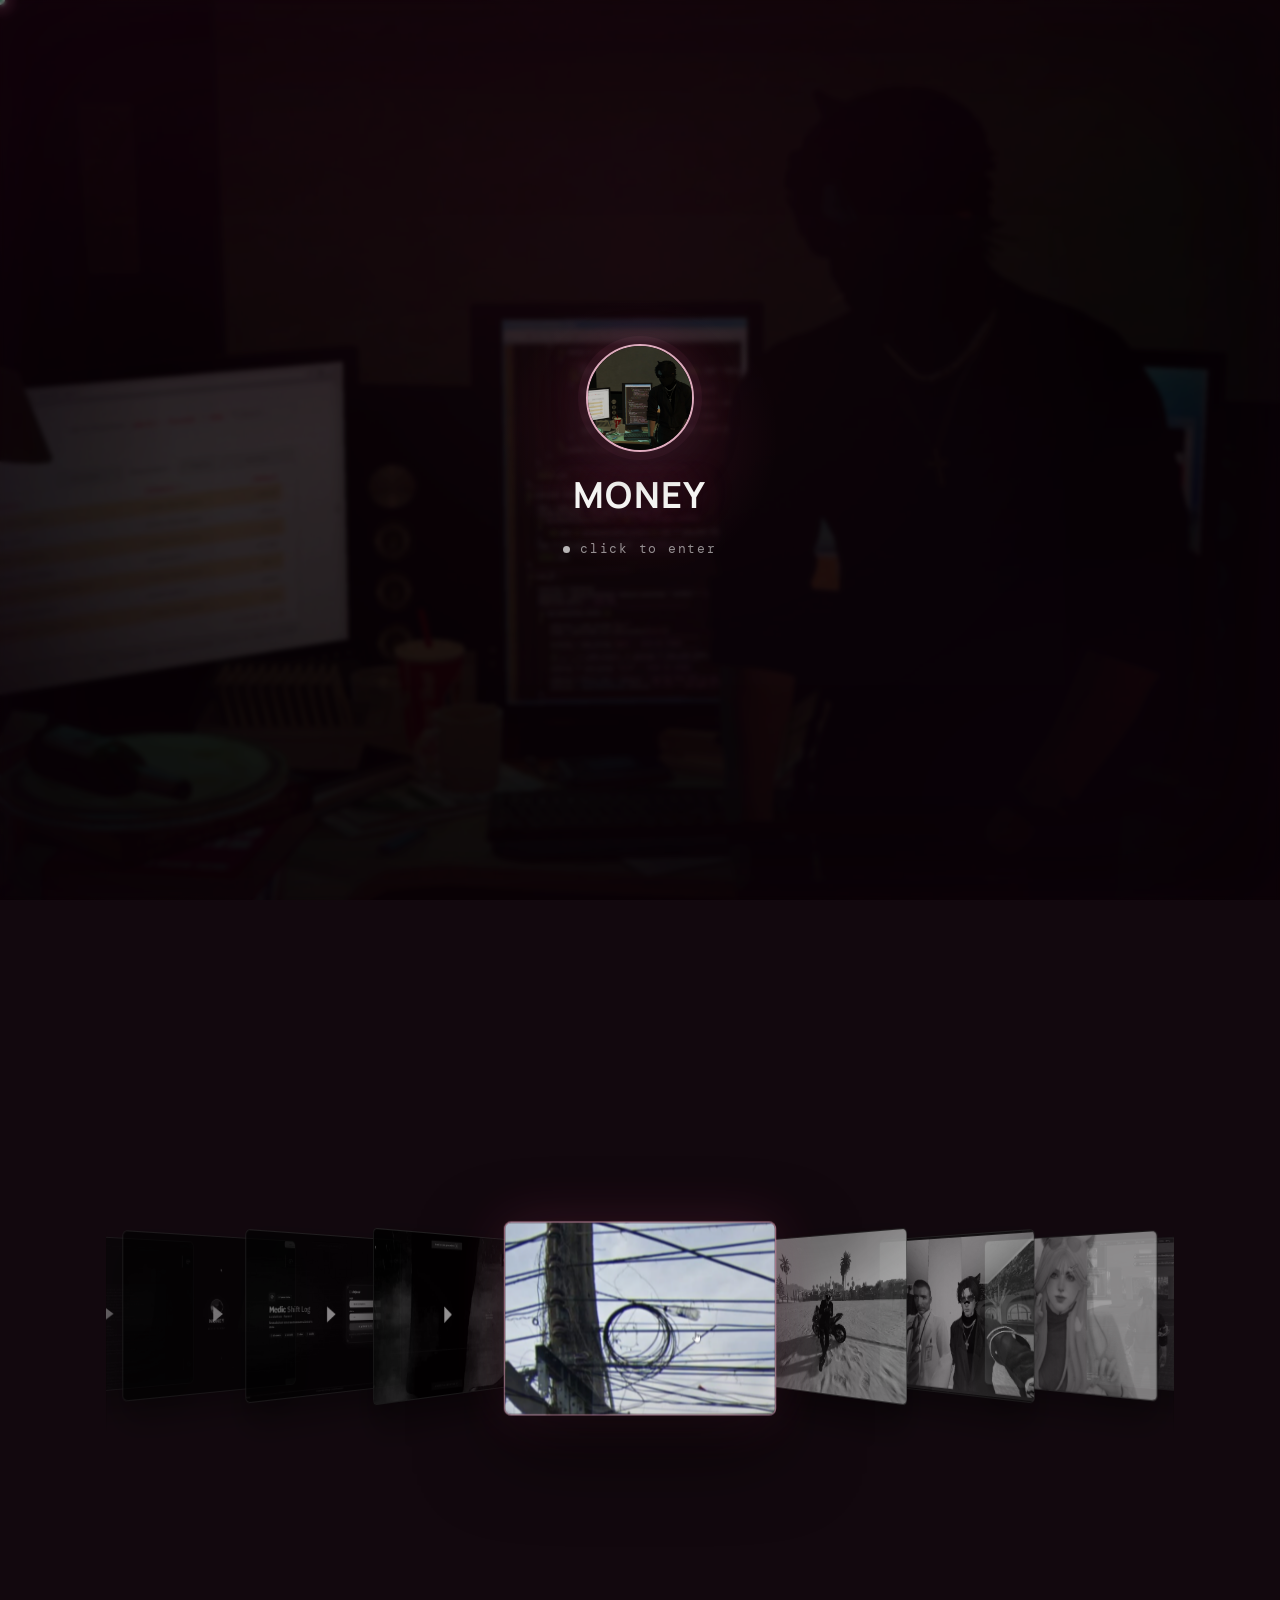
==== index-rgb-neural-terminal.html @ 4705d617 "22222222" ====
<!doctype html>
<html lang="th">
<head>
  <meta charset="UTF-8" />
  <meta name="viewport" content="width=device-width, initial-scale=1.0" />
  <title>talos · Profile</title>
  <link rel="preconnect" href="https://fonts.googleapis.com" />
  <link rel="preconnect" href="https://fonts.gstatic.com" crossorigin />
  <link href="https://fonts.googleapis.com/css2?family=DM+Mono:wght@400;500&family=Manrope:wght@400;500;600;700;800&display=swap" rel="stylesheet" />
  <link rel="stylesheet" href="style.css" />
  <link rel="stylesheet" href="theme-222.css" />
  <link rel="stylesheet" href="theme-noir.css" />
  <link rel="stylesheet" href="theme-capitano.css" />
  <link rel="stylesheet" href="theme-secret.css" />
  <script src="https://cdnjs.cloudflare.com/ajax/libs/gsap/3.12.5/gsap.min.js" defer></script>
</head>
<body class="locked">
  <!-- Enter gate -->
  <div class="enter-gate" id="enterGate" role="button" tabindex="0" aria-label="คลิกเพื่อเข้าสู่โปรไฟล์">
    <div class="enter-inner">
      <div class="enter-avatar">
        <img src="photo.png" alt="" />
      </div>
      <h2 class="enter-name">MONEY</h2>
      <p class="enter-hint">
        <span class="enter-pulse"></span>
        click to enter
      </p>
    </div>
  </div>

  <!-- Scroll progress bar -->
  <div class="scroll-progress" id="scrollProgress" aria-hidden="true"></div>

  <!-- Soft custom cursor + trail -->
  <div class="cursor" id="cursor" aria-hidden="true"></div>
  <div class="cursor-glow" id="cursorGlow" aria-hidden="true"></div>
  <div class="cursor-trail" id="cursorTrail" aria-hidden="true"></div>

  <!-- Video Background -->
  <div class="video-bg" aria-hidden="true">
    <video id="bgVideo" autoplay muted loop playsinline poster="photo.png">
      <source src="" type="video/mp4" />
    </video>
  </div>
  <div class="video-overlay" aria-hidden="true"></div>
  <div class="noise" aria-hidden="true"></div>

  <!-- Floating particles -->
  <div class="particles" id="particles" aria-hidden="true"></div>

  <!-- Toast -->
  <div class="toast" id="toast" role="status" aria-live="polite"></div>

  <!-- Lightbox -->
  <div class="lightbox" id="lightbox" role="dialog" aria-modal="true" aria-label="ดูผลงานขนาดใหญ่" hidden>
    <button class="lightbox-close" id="lightboxClose" aria-label="ปิด">&times;</button>
    <button type="button" class="lightbox-nav lb-prev" id="lightboxPrev" aria-label="ก่อนหน้า">
      <svg viewBox="0 0 24 24"><path d="M15 18l-6-6 6-6"/></svg>
    </button>
    <button type="button" class="lightbox-nav lb-next" id="lightboxNext" aria-label="ถัดไป">
      <svg viewBox="0 0 24 24"><path d="M9 18l6-6-6-6"/></svg>
    </button>
    <div class="lightbox-frame">
      <img id="lightboxImg" src="" alt="" />
      <video id="lightboxVideo" playsinline controls hidden></video>
    </div>
    <p class="lightbox-caption" id="lightboxCaption"></p>
    <p class="lightbox-count" id="lightboxCount"></p>
  </div>

  <!-- ========== HERO / PROFILE ========== -->
  <section class="hero">
    <article class="profile" aria-label="Profile card">
      <div class="bio-sparkles" aria-hidden="true">
        <i></i><i></i><i></i><i></i><i></i><i></i><i></i><i></i>
        <i></i><i></i><i></i><i></i><i></i><i></i><i></i><i></i>
      </div>
      <div class="banner">
        <video id="bannerVideo" autoplay muted loop playsinline>
          <source src="" type="video/mp4" />
        </video>
        <div class="views-badge">
          <svg viewBox="0 0 24 24" fill="none" stroke="currentColor" stroke-width="2">
            <path d="M1 12s4-8 11-8 11 8 11 8-4 8-11 8-11-8-11-8z"/>
            <circle cx="12" cy="12" r="3"/>
          </svg>
          soft
        </div>
      </div>

      <div class="profile-body">
        <div class="avatar-row">
          <div class="avatar">
            <img src="photo.png" alt="prasitchok" />
          </div>
          <div class="name-block">
            <h1 class="name-scatter" id="nameScatter" aria-label="talos blackagency">talos blackagency</h1>
            <p class="status-pill" id="statusPill">
              <span class="status-dot"></span>
              <span id="statusText">online · quiet</span>
            </p>
            <p class="greeting" id="greeting" aria-live="polite"></p>
            <p class="tagline" id="tagline"><span class="typed"></span><span class="caret">|</span></p>
          </div>
        </div>

        <p class="bio">
          I don't know how much longer I can endure this,<br />
          but right now I'm so tired I can barely... hold it in.
        </p>

        <nav class="socials" aria-label="Social links">
          <a href="https://www.instagram.com/etml_1/?hl=en" target="_blank" rel="noopener noreferrer" aria-label="Instagram" data-toast="เปิด Instagram">
            <svg viewBox="0 0 24 24" aria-hidden="true">
              <rect x="3" y="3" width="18" height="18" rx="5"/>
              <circle cx="12" cy="12" r="4"/>
              <circle cx="17.5" cy="6.5" r="1.15"/>
            </svg>
          </a>
          <a href="https://www.facebook.com/prasitchok.chinarin" target="_blank" rel="noopener noreferrer" aria-label="Facebook" data-toast="เปิด Facebook">
            <svg viewBox="0 0 24 24" aria-hidden="true">
              <path d="M14 9h3V6h-3c-1.7 0-3 1.3-3 3v2H8v3h3v7h3v-7h3l1-3h-4V9c0-.6.4-1 1-1z"/>
            </svg>
          </a>
          <a href="https://open.spotify.com/user/315b37264nlsnpndjd7tzvykpffi?si=e87f2262fc4d4c30" target="_blank" rel="noopener noreferrer" aria-label="Spotify" data-toast="เปิด Spotify">
            <svg viewBox="0 0 24 24" aria-hidden="true">
              <circle cx="12" cy="12" r="10"/>
              <path class="wave" d="M7 9.2c3.4-1 7.2-.7 10.1.6M7.8 12.2c2.8-.7 5.9-.5 8.3.5M8.7 15c2.1-.4 4.4-.2 6.3.5"/>
            </svg>
          </a>
          <a href="https://steamcommunity.com/profiles/76561198766387422/" target="_blank" rel="noopener noreferrer" aria-label="Steam" data-toast="เปิด Steam">
            <svg viewBox="0 0 24 24" aria-hidden="true">
              <path d="M11.979 0C5.678 0 .511 4.86.022 11.19l6.432 2.658c.545-.371 1.203-.59 1.912-.59.063 0 .125.004.188.006l2.861-4.142V8.91c0-2.495 2.028-4.524 4.524-4.524 2.494 0 4.524 2.031 4.524 4.527s-2.03 4.525-4.524 4.525h-.105l-4.076 2.911c0 .052.004.105.004.159 0 1.875-1.515 3.396-3.39 3.396-1.635 0-3.016-1.173-3.331-2.727L.436 15.27C1.962 20.607 6.53 24 11.979 24c6.627 0 11.999-5.373 11.999-12S18.606 0 11.979 0zM7.544 18.21l-1.473-.608c.268.789.979 1.357 1.849 1.357 1.061 0 1.923-.865 1.923-1.923 0-.849-.583-1.563-1.369-1.799l1.523.628c.831.343 1.246 1.295.902 2.126-.343.831-1.294 1.247-2.125.902-.03-.012-.06-.027-.09-.042.0.0.0.0.0.0zm9.491-7.453c-1.666 0-3.018-1.352-3.018-3.019 0-1.666 1.352-3.018 3.018-3.018 1.667 0 3.019 1.352 3.019 3.018 0 1.667-1.352 3.019-3.019 3.019zm0-5.009c-1.1 0-1.99.889-1.99 1.99 0 1.1.89 1.991 1.99 1.991s1.991-.891 1.991-1.991c0-1.101-.891-1.99-1.991-1.99z"/>
            </svg>
          </a>
          <button class="share-btn" id="shareBtn" aria-label="Copy link" title="คัดลอกลิงก์" data-toast="คัดลอกลิงก์แล้ว">
            <svg viewBox="0 0 24 24" fill="none" stroke="currentColor" stroke-width="2" stroke-linecap="round" stroke-linejoin="round">
              <circle cx="18" cy="5" r="3"/><circle cx="6" cy="12" r="3"/><circle cx="18" cy="19" r="3"/>
              <path d="M8.59 13.51l6.83 3.98M15.41 6.51l-6.82 3.98"/>
            </svg>
          </button>
        </nav>

        <!-- Music player -->
        <div class="player" role="region" aria-label="Music player">
          <div class="player-cover" id="playerCover">
            <img src="photo.png" alt="" />
          </div>
          <div class="player-info">
            <div class="player-meta">
              <div class="player-title" id="playerTitle">Insomnia</div>
              <div class="player-artist" id="playerArtist">slowed + reverb</div>
            </div>
            <div class="progress-wrap">
              <span class="time" id="currentTime">0:00</span>
              <div class="progress" id="progress" role="slider" aria-label="Seek" aria-valuemin="0" aria-valuemax="100" aria-valuenow="0" tabindex="0">
                <div class="progress-bar" id="progressBar"></div>
              </div>
              <span class="time end" id="duration">2:42</span>
            </div>
            <!-- Simple visualizer -->
            <div class="viz" id="viz" aria-hidden="true">
              <span></span><span></span><span></span><span></span><span></span><span></span><span></span><span></span>
            </div>
            <!-- Lyrics snippet -->
            <p class="lyrics-snippet" id="lyricsSnippet" aria-live="polite"></p>
          </div>
          <div class="player-controls">
            <div class="vol-wrap">
              <button class="ctrl-btn vol-btn" id="muteBtn" aria-label="Mute / Unmute" title="ปิดเสียง">
                <svg id="volIcon" viewBox="0 0 24 24"><path d="M11 5L6 9H2v6h4l5 4V5zm7.07 1.93a9 9 0 0 1 0 10.14M15.54 8.46a5 5 0 0 1 0 7.08"/></svg>
              </button>
              <input type="range" class="vol-slider" id="volSlider" min="0" max="1" step="0.02" value="0.7" aria-label="Volume" />
            </div>
            <button class="ctrl-btn play-btn" id="playBtn" aria-label="Play / Pause" title="เล่น / หยุด (Space)">
              <svg id="playIcon" viewBox="0 0 24 24"><path d="M8 5v14l11-7z"/></svg>
            </button>
          </div>
        </div>
      </div>
    </article>

    <div class="scroll-hint" aria-hidden="true">
      <span>scroll</span>
      <svg viewBox="0 0 24 24" fill="none" stroke="currentColor" stroke-width="2">
        <path d="M12 5v14M5 12l7 7 7-7"/>
      </svg>
    </div>
  </section>

  <!-- ========== WORKS · COVERFLOW ========== -->
  <section class="works" id="works" aria-label="ผลงาน">
    <header class="works-header reveal">
      <h2>ผลงาน · Works</h2>
      <p>coverflow · photos · clips</p>
    </header>

    <div class="orbit-filters reveal" role="tablist" aria-label="ประเภทผลงาน">
      <button type="button" class="orbit-filter is-active" data-filter="all" role="tab" aria-selected="true">ทั้งหมด</button>
      <button type="button" class="orbit-filter" data-filter="photo" role="tab" aria-selected="false">ภาพ</button>
      <button type="button" class="orbit-filter" data-filter="video" role="tab" aria-selected="false">วิดีโอ</button>
    </div>

    <div class="cf-stage reveal" id="cfStage">
      <div class="cf-viewport" id="cfViewport">
        <div class="cf-track" id="cfTrack"></div>
      </div>

      <div class="cf-meta">
        <span class="orbit-tag" id="cfTag">photo</span>
        <h3 class="cf-title" id="cfTitle">Light City · night drive</h3>
        <p class="cf-sub" id="cfSub">FiveM still</p>
      </div>

      <div class="orbit-controls">
        <button type="button" class="orbit-nav" id="cfPrev" aria-label="ก่อนหน้า">
          <svg viewBox="0 0 24 24"><path d="M15 18l-6-6 6-6"/></svg>
        </button>
        <button type="button" class="orbit-nav" id="cfNext" aria-label="ถัดไป">
          <svg viewBox="0 0 24 24"><path d="M9 18l6-6-6-6"/></svg>
        </button>
      </div>
    </div>

    <p class="orbit-hint">drag · click cover · autoflow</p>
  </section>

  <!-- Footer -->
  <footer class="site-footer">
    <p>© 2026 talos blackagency · soft nights only</p>
  </footer>

  <audio id="audio" preload="metadata" loop>
    <source src="Insomnia slowed reverb.mp3" type="audio/mpeg" />
  </audio>

  <script>
    /* ========== Random video pair (bg + banner) + theme/song ========== */
    (function () {
      const clips = [
        'ssstik.io_@soul.blr_1779080280199.mp4',
        '222.mp4',
        'capitano.mp4'
      ];
      const pick = clips[Math.floor(Math.random() * clips.length)];
      window.__bgClip = pick;
      const profileImage = pick === 'ssstik.io_@soul.blr_1779080280199.mp4'
        ? 'photo.png'
        : 'photo.png';
      document.querySelectorAll('.enter-avatar img, .avatar img, .player-cover img').forEach((img) => {
        img.src = profileImage;
      });

      const bg = document.getElementById('bgVideo');
      const banner = document.getElementById('bannerVideo');
      if (bg) {
        const src = bg.querySelector('source');
        if (src) src.src = pick;
        bg.load();
      }
      if (banner) {
        const src = banner.querySelector('source');
        if (src) src.src = pick;
        banner.load();
      }

      // ssstik.io (rain/kingslayer edit) → ธีม noir แดง-เหล็กเย็น
      window.__audioStartAt = 0;
      if (pick === 'ssstik.io_@soul.blr_1779080280199.mp4') {
        document.body.classList.add('theme-noir');
      }

      if (pick === 'capitano.mp4') {
        document.body.classList.add('theme-capitano');
        const audio = document.getElementById('audio');
        const srcEl = audio && audio.querySelector('source');
        if (srcEl) {
          srcEl.src = 'Halsey-Gasoline(instrumental).mp3';
          audio.load();
        }
        const title = document.getElementById('playerTitle');
        const artist = document.getElementById('playerArtist');
        if (title) title.textContent = 'Gasoline';
        if (artist) artist.textContent = 'Halsey · instrumental';
      }

      // 222.mp4 → ธีมอุ่น + เพลง Ariana remix (เริ่มที่ 0:33)
      if (pick === '222.mp4') {
        document.body.classList.add('theme-alt');
        window.__audioStartAt = 33;
        const audio = document.getElementById('audio');
        const srcEl = audio && audio.querySelector('source');
        if (srcEl) {
          srcEl.src = 'bye-into-you-remix.mp3';
          audio.load();
        }
        const title = document.getElementById('playerTitle');
        const artist = document.getElementById('playerArtist');
        const durationEl = document.getElementById('duration');
        if (title) title.textContent = 'bye × Into You';
        if (artist) artist.textContent = 'Ariana Grande · Altare Remix';
        if (durationEl) durationEl.textContent = '9:50';

        if (audio) {
          const seekStart = () => {
            if (audio.currentTime < window.__audioStartAt) {
              audio.currentTime = window.__audioStartAt;
            }
          };
          audio.addEventListener('loadedmetadata', seekStart);
          audio.addEventListener('canplay', seekStart);
        }
      }
    })();

    /* ========== Hidden background shortcuts ========== */
    (function () {
      const clips = {
        Numpad1: 'ssstik.io_@soul.blr_1779080280199.mp4',
        Numpad2: '222.mp4',
        Numpad3: 'capitano.mp4'
      };
      const themeClasses = ['theme-noir', 'theme-alt', 'theme-capitano', 'theme-secret'];

      function switchBackground(clip) {
        const bg = document.getElementById('bgVideo');
        const banner = document.getElementById('bannerVideo');
        const audio = document.getElementById('audio');
        const wasPlaying = audio && !audio.paused;
        const isAlt = clip === '222.mp4';
        const isCapitano = clip === 'capitano.mp4';

        window.__bgClip = clip;
        window.__audioStartAt = isAlt ? 33 : 0;
        document.body.classList.remove(...themeClasses);
        if (clip === 'ssstik.io_@soul.blr_1779080280199.mp4') document.body.classList.add('theme-noir');
        if (isAlt) document.body.classList.add('theme-alt');
        if (isCapitano) document.body.classList.add('theme-capitano');

        [bg, banner].forEach((video) => {
          const source = video && video.querySelector('source');
          if (source) source.src = clip;
          if (video) { video.load(); video.play().catch(() => {}); }
        });

        const profileImage = clip === 'ssstik.io_@soul.blr_1779080280199.mp4'
          ? 'photo.png'
          : 'photo.png';
        document.querySelectorAll('.enter-avatar img, .avatar img, .player-cover img').forEach((img) => {
          img.src = profileImage;
        });

        if (audio) {
          const source = audio.querySelector('source');
          if (source) source.src = isAlt
            ? 'bye-into-you-remix.mp3'
            : (isCapitano ? 'Halsey-Gasoline(instrumental).mp3' : 'Insomnia slowed reverb.mp3');
          audio.load();
          if (wasPlaying) {
            audio.addEventListener('canplay', () => {
              if (window.__audioStartAt) audio.currentTime = window.__audioStartAt;
              audio.play().catch(() => {});
            }, { once: true });
          }
        }

        const title = document.getElementById('playerTitle');
        const artist = document.getElementById('playerArtist');
        const duration = document.getElementById('duration');
        if (isAlt) {
          if (title) title.textContent = 'bye × Into You';
          if (artist) artist.textContent = 'Ariana Grande · Altare Remix';
          if (duration) duration.textContent = '9:50';
        } else if (isCapitano) {
          if (title) title.textContent = 'Gasoline';
          if (artist) artist.textContent = 'Halsey · instrumental';
          if (duration) duration.textContent = '0:00';
        } else {
          if (title) title.textContent = 'Insomnia';
          if (artist) artist.textContent = 'slowed + reverb';
          if (duration) duration.textContent = '0:00';
        }
      }

      window.addEventListener('keydown', (event) => {
        if (event.code === 'Numpad4' && !event.target.matches('input, textarea, [contenteditable="true"]')) {
          event.preventDefault();
          document.body.classList.toggle('theme-secret');
          if (typeof showToast === 'function') {
            showToast(document.body.classList.contains('theme-secret') ? 'secret bio · on' : 'secret bio · off');
          }
          return;
        }
        const clip = clips[event.code];
        if (!clip || event.target.matches('input, textarea, [contenteditable="true"]')) return;
        event.preventDefault();
        switchBackground(clip);
      });
    })();

    /* ========== Enter gate ========== */
    const enterGate = document.getElementById('enterGate');
    const reduceMotion = window.matchMedia('(prefers-reduced-motion: reduce)').matches;
    const isTouch = matchMedia('(hover: none), (pointer: coarse)').matches;

    function enterSite() {
      if (!document.body.classList.contains('locked')) return;
      document.body.classList.remove('locked');
      document.body.classList.add('entered');
      enterGate.classList.add('fade-out');
      setTimeout(() => {
        enterGate.style.display = 'none';
      }, reduceMotion ? 0 : 700);

      // เริ่มเพลงทันทีเมื่อกด enter
      const bgAudio = document.getElementById('audio');
      if (bgAudio) {
        const startAt = window.__audioStartAt || 0;
        if (startAt > 0) bgAudio.currentTime = startAt;
        bgAudio.play().catch(() => {});
      }
    }

    if (enterGate) {
      enterGate.addEventListener('click', enterSite);
      enterGate.addEventListener('keydown', (e) => {
        if (e.code === 'Enter' || e.code === 'Space') {
          e.preventDefault();
          enterSite();
        }
      });
    }

    /* ========== Soft custom cursor + trail ========== */
    const cursor = document.getElementById('cursor');
    const cursorGlow = document.getElementById('cursorGlow');
    const cursorTrail = document.getElementById('cursorTrail');

    if (!isTouch && !reduceMotion) {
      document.body.classList.add('has-custom-cursor');
      let cx = 0, cy = 0, gx = 0, gy = 0;
      const trailDots = [];
      const TRAIL_COUNT = 10;

      for (let i = 0; i < TRAIL_COUNT; i++) {
        const d = document.createElement('span');
        d.className = 'trail-dot';
        d.style.opacity = String(0.35 * (1 - i / TRAIL_COUNT));
        d.style.width = d.style.height = (5 - i * 0.28) + 'px';
        cursorTrail.appendChild(d);
        trailDots.push({ el: d, x: 0, y: 0 });
      }

      window.addEventListener('mousemove', (e) => {
        cx = e.clientX;
        cy = e.clientY;
        cursor.style.transform = `translate3d(${cx}px, ${cy}px, 0)`;
      }, { passive: true });

      function glowLoop() {
        gx += (cx - gx) * 0.12;
        gy += (cy - gy) * 0.12;
        cursorGlow.style.transform = `translate3d(${gx}px, ${gy}px, 0)`;

        let px = cx, py = cy;
        for (let i = 0; i < trailDots.length; i++) {
          const d = trailDots[i];
          d.x += (px - d.x) * (0.28 - i * 0.018);
          d.y += (py - d.y) * (0.28 - i * 0.018);
          d.el.style.transform = `translate3d(${d.x}px, ${d.y}px, 0)`;
          px = d.x;
          py = d.y;
        }
        requestAnimationFrame(glowLoop);
      }
      glowLoop();

      document.querySelectorAll('a, button, .slide, .slider-btn, .progress, .ctrl-btn, .vol-slider, .share-btn, .cf-cover').forEach((el) => {
        el.addEventListener('mouseenter', () => document.body.classList.add('cursor-hover'));
        el.addEventListener('mouseleave', () => document.body.classList.remove('cursor-hover'));
      });
    }

    /* ========== Time-of-day greeting ========== */
    (function () {
      const el = document.getElementById('greeting');
      if (!el) return;
      function pad(n) { return String(n).padStart(2, '0'); }
      function updateGreeting() {
        const now = new Date();
        const h = now.getHours();
        const m = now.getMinutes();
        let phrase = 'good evening';
        if (h >= 5 && h < 12) phrase = 'good morning';
        else if (h >= 12 && h < 17) phrase = 'good afternoon';
        else if (h >= 17 && h < 21) phrase = 'good evening';
        else phrase = 'good night';
        el.textContent = phrase + ' · ' + pad(h) + ':' + pad(m);
      }
      updateGreeting();
      setInterval(updateGreeting, 30000);
    })();

    /* ========== Toast ========== */
    const toastEl = document.getElementById('toast');
    let toastTimer = null;
    function showToast(msg) {
      toastEl.textContent = msg;
      toastEl.classList.add('show');
      clearTimeout(toastTimer);
      toastTimer = setTimeout(() => toastEl.classList.remove('show'), 2200);
    }

    document.querySelectorAll('.socials a').forEach((a) => {
      a.addEventListener('click', () => {
        const msg = a.getAttribute('data-toast') || 'เปิดลิงก์';
        showToast(msg);
      });
    });

    /* ========== Share / Copy link ========== */
    const shareBtn = document.getElementById('shareBtn');
    shareBtn.addEventListener('click', async () => {
      const url = window.location.href;
      try {
        await navigator.clipboard.writeText(url);
        showToast('คัดลอกลิงก์แล้ว ✓');
      } catch {
        // fallback
        const ta = document.createElement('textarea');
        ta.value = url;
        ta.style.position = 'fixed';
        ta.style.opacity = '0';
        document.body.appendChild(ta);
        ta.select();
        try {
          document.execCommand('copy');
          showToast('คัดลอกลิงก์แล้ว ✓');
        } catch {
          showToast('คัดลอกไม่สำเร็จ');
        }
        document.body.removeChild(ta);
      }
    });

    /* ========== Typing effect (tagline) ========== */
    const typedEl = document.querySelector('.typed');
    const caretEl = document.querySelector('.caret');
    const phrases = ['your eye not glowing ','not like the day we met','slow songs · blurry lights'];
    let phraseIdx = 0, charIdx = 0, deleting = false;

    function typeLoop() {
      if (!typedEl) return;
      const current = phrases[phraseIdx];
      if (!deleting) {
        typedEl.textContent = current.slice(0, charIdx + 1);
        charIdx++;
        if (charIdx === current.length) {
          deleting = true;
          setTimeout(typeLoop, 1800);
          return;
        }
        setTimeout(typeLoop, 70 + Math.random() * 40);
      } else {
        typedEl.textContent = current.slice(0, charIdx - 1);
        charIdx--;
        if (charIdx === 0) {
          deleting = false;
          phraseIdx = (phraseIdx + 1) % phrases.length;
          setTimeout(typeLoop, 400);
          return;
        }
        setTimeout(typeLoop, 35);
      }
    }
    if (!reduceMotion) setTimeout(typeLoop, 600);
    else if (typedEl) typedEl.textContent = phrases[0];

    /* ========== Name scatter — spring physics ========== */
    (function () {
      const nameEl = document.getElementById('nameScatter');
      if (!nameEl || reduceMotion || isTouch) return;

      const text = nameEl.textContent.trim();
      nameEl.textContent = '';
      const letters = [];

      for (let i = 0; i < text.length; i++) {
        const ch = text[i];
        const span = document.createElement('span');
        span.className = 'letter' + (ch === ' ' ? ' space' : '');
        span.textContent = ch === ' ' ? '\u00A0' : ch;
        nameEl.appendChild(span);
        letters.push({ el: span, x: 0, y: 0, vx: 0, vy: 0 });
      }

      const RADIUS = 120;
      const STRENGTH = 2.8;
      const STIFFNESS = 0.08;
      const DAMPING = 0.78;
      const MAX_FORCE = 48;

      let mouseX = -9999, mouseY = -9999;
      let raf = null;

      function onMove(e) {
        mouseX = e.clientX;
        mouseY = e.clientY;
        if (!raf) raf = requestAnimationFrame(tick);
      }

      function onLeave() {
        mouseX = -9999;
        mouseY = -9999;
        if (!raf) raf = requestAnimationFrame(tick);
      }

      function tick() {
        let stillMoving = false;
        for (let i = 0; i < letters.length; i++) {
          const L = letters[i];
          if (L.el.classList.contains('space')) continue;

          const rect = L.el.getBoundingClientRect();
          const cx = rect.left + rect.width / 2 - L.x;
          const cy = rect.top + rect.height / 2 - L.y;
          const dx = cx + L.x - mouseX;
          const dy = cy + L.y - mouseY;
          const dist = Math.sqrt(dx * dx + dy * dy) || 0.001;

          let fx = 0, fy = 0;
          if (dist < RADIUS) {
            const t = 1 - dist / RADIUS;
            const force = Math.min(MAX_FORCE, STRENGTH * t * t * 40);
            fx = (dx / dist) * force;
            fy = (dy / dist) * force;
            L.el.classList.add('is-active');
          } else {
            L.el.classList.remove('is-active');
          }

          fx += -L.x * STIFFNESS;
          fy += -L.y * STIFFNESS;

          L.vx = (L.vx + fx) * DAMPING;
          L.vy = (L.vy + fy) * DAMPING;
          L.x += L.vx;
          L.y += L.vy;

          if (Math.abs(L.vx) < 0.02 && Math.abs(L.vy) < 0.02 &&
              Math.abs(L.x) < 0.15 && Math.abs(L.y) < 0.15) {
            L.vx = L.vy = 0;
            L.x = L.y = 0;
          } else {
            stillMoving = true;
          }

          L.el.style.transform = `translate3d(${L.x.toFixed(2)}px, ${L.y.toFixed(2)}px, 0)`;
        }

        if (stillMoving) raf = requestAnimationFrame(tick);
        else raf = null;
      }

      window.addEventListener('mousemove', onMove, { passive: true });
      nameEl.addEventListener('mouseleave', onLeave);
    })();

    /* ========== Music player ========== */
    const audio = document.getElementById('audio');
    const playBtn = document.getElementById('playBtn');
    const playIcon = document.getElementById('playIcon');
    const muteBtn = document.getElementById('muteBtn');
    const volIcon = document.getElementById('volIcon');
    const volSlider = document.getElementById('volSlider');
    const progress = document.getElementById('progress');
    const progressBar = document.getElementById('progressBar');
    const currentTimeEl = document.getElementById('currentTime');
    const durationEl = document.getElementById('duration');
    const playerCover = document.getElementById('playerCover');
    const viz = document.getElementById('viz');
    const lyricsSnippet = document.getElementById('lyricsSnippet');
    const statusText = document.getElementById('statusText');
    const statusPill = document.getElementById('statusPill');

    const playSvg = '<path d="M8 5v14l11-7z"/>';
    const pauseSvg = '<path d="M6 5h4v14H6zm8 0h4v14h-4z"/>';
    const volOnSvg = '<path d="M11 5L6 9H2v6h4l5 4V5zm7.07 1.93a9 9 0 0 1 0 10.14M15.54 8.46a5 5 0 0 1 0 7.08"/>';
    const volOffSvg = '<path d="M11 5L6 9H2v6h4l5 4V5zM23 9l-6 6M17 9l6 6"/>';
    const volLowSvg = '<path d="M11 5L6 9H2v6h4l5 4V5zm5.54 3.46a5 5 0 0 1 0 7.08"/>';

    // Time-synced lyrics (instrumental / no clear vocals)
    const lyricsTimeline = [
      { t: 0, text: '' }
    ];
    let lastLyricText = null;

    function updateLyrics() {
      if (!lyricsSnippet || audio.paused) return;
      const t = audio.currentTime;
      let line = '';
      for (let i = lyricsTimeline.length - 1; i >= 0; i--) {
        if (t >= lyricsTimeline[i].t) {
          line = lyricsTimeline[i].text;
          break;
        }
      }
      if (line !== lastLyricText) {
        lastLyricText = line;
        if (!line) {
          lyricsSnippet.classList.remove('show');
          setTimeout(() => { if (!lastLyricText) lyricsSnippet.textContent = ''; }, 280);
        } else {
          lyricsSnippet.classList.remove('show');
          setTimeout(() => {
            if (lastLyricText === line) {
              lyricsSnippet.textContent = line;
              lyricsSnippet.classList.add('show');
            }
          }, 160);
        }
      }
    }

    function stopLyrics() {
      lastLyricText = null;
      if (lyricsSnippet) {
        lyricsSnippet.classList.remove('show');
        setTimeout(() => { lyricsSnippet.textContent = ''; }, 280);
      }
    }

    function formatTime(s) {
      if (!isFinite(s)) return '0:00';
      const m = Math.floor(s / 60);
      const sec = Math.floor(s % 60);
      return m + ':' + String(sec).padStart(2, '0');
    }

    function updateVolIcon(vol, muted) {
      if (muted || vol === 0) {
        volIcon.innerHTML = volOffSvg;
      } else if (vol < 0.45) {
        volIcon.innerHTML = volLowSvg;
      } else {
        volIcon.innerHTML = volOnSvg;
      }
    }

    // Init volume
    audio.volume = parseFloat(volSlider.value);
    updateVolIcon(audio.volume, audio.muted);

    function togglePlay() {
      if (audio.paused) {
        const startAt = window.__audioStartAt || 0;
        // ถ้ายังอยู่ก่อนจุดเริ่ม (รวมตอน loop กลับมา) → กระโดดไปจุดเริ่ม
        if (startAt > 0 && audio.currentTime < startAt) {
          audio.currentTime = startAt;
        }
        audio.play().catch(() => {});
      } else {
        audio.pause();
      }
    }

    audio.addEventListener('loadedmetadata', () => {
      durationEl.textContent = formatTime(audio.duration);
      const startAt = window.__audioStartAt || 0;
      if (startAt > 0 && audio.currentTime < startAt) {
        audio.currentTime = startAt;
      }
    });

    audio.addEventListener('timeupdate', () => {
      if (!audio.duration) return;
      // หลัง loop กลับไปต้นไฟล์ → กระโดดไปจุดเริ่มธีม 222
      const startAt = window.__audioStartAt || 0;
      if (startAt > 0 && audio.currentTime < startAt - 0.15 && audio.currentTime < 1) {
        audio.currentTime = startAt;
      }
      const pct = (audio.currentTime / audio.duration) * 100;
      progressBar.style.width = pct + '%';
      progress.setAttribute('aria-valuenow', Math.round(pct));
      currentTimeEl.textContent = formatTime(audio.currentTime);
      updateLyrics();
    });

    playBtn.addEventListener('click', togglePlay);

    muteBtn.addEventListener('click', () => {
      audio.muted = !audio.muted;
      updateVolIcon(audio.volume, audio.muted);
      muteBtn.setAttribute('aria-label', audio.muted ? 'Unmute' : 'Mute');
      showToast(audio.muted ? 'ปิดเสียง' : 'เปิดเสียง');
    });

    volSlider.addEventListener('input', () => {
      const v = parseFloat(volSlider.value);
      audio.volume = v;
      if (v > 0 && audio.muted) {
        audio.muted = false;
      }
      updateVolIcon(v, audio.muted);
    });

    /* Drag + click seek */
    let seeking = false;
    function seekFromEvent(e) {
      const rect = progress.getBoundingClientRect();
      const clientX = e.touches ? e.touches[0].clientX : e.clientX;
      const x = Math.max(0, Math.min(1, (clientX - rect.left) / rect.width));
      if (audio.duration) {
        audio.currentTime = x * audio.duration;
        progressBar.style.width = (x * 100) + '%';
        lastLyricText = null;
        updateLyrics();
      }
    }

    progress.addEventListener('mousedown', (e) => {
      seeking = true;
      seekFromEvent(e);
      e.preventDefault();
    });
    progress.addEventListener('touchstart', (e) => {
      seeking = true;
      seekFromEvent(e);
    }, { passive: true });

    window.addEventListener('mousemove', (e) => { if (seeking) seekFromEvent(e); });
    window.addEventListener('touchmove', (e) => { if (seeking) seekFromEvent(e); }, { passive: true });
    window.addEventListener('mouseup', () => { seeking = false; });
    window.addEventListener('touchend', () => { seeking = false; });

    progress.addEventListener('click', (e) => {
      if (!seeking) seekFromEvent(e);
    });

    /* Spacebar play/pause */
    window.addEventListener('keydown', (e) => {
      if (e.code === 'Space' && !e.repeat) {
        const tag = (e.target.tagName || '').toLowerCase();
        if (tag === 'input' || tag === 'textarea' || e.target.isContentEditable) return;
        e.preventDefault();
        togglePlay();
      }
      if (e.code === 'Escape') closeLightbox();
    });

    audio.addEventListener('pause', () => {
      playIcon.innerHTML = playSvg;
      playerCover.classList.remove('spinning');
      viz.classList.remove('active');
      stopLyrics();
      statusText.textContent = 'online · quiet';
      statusPill.classList.remove('listening');
    });
    audio.addEventListener('play', () => {
      playIcon.innerHTML = pauseSvg;
      playerCover.classList.add('spinning');
      viz.classList.add('active');
      lastLyricText = null; // force refresh on resume/seek
      updateLyrics();
      statusText.textContent = 'online · listening';
      statusPill.classList.add('listening');
    });

    /* ========== Scroll progress bar ========== */
    const scrollProgress = document.getElementById('scrollProgress');
    function updateScrollProgress() {
      const scrollTop = window.scrollY || document.documentElement.scrollTop;
      const docHeight = document.documentElement.scrollHeight - window.innerHeight;
      const pct = docHeight > 0 ? (scrollTop / docHeight) * 100 : 0;
      scrollProgress.style.width = pct + '%';
    }
    window.addEventListener('scroll', updateScrollProgress, { passive: true });
    updateScrollProgress();

    /* ========== Lightbox ========== */
    const lightbox = document.getElementById('lightbox');
    const lightboxImg = document.getElementById('lightboxImg');
    const lightboxVideo = document.getElementById('lightboxVideo');
    const lightboxCaption = document.getElementById('lightboxCaption');
    const lightboxCount = document.getElementById('lightboxCount');
    const lightboxClose = document.getElementById('lightboxClose');
    const lightboxPrev = document.getElementById('lightboxPrev');
    const lightboxNext = document.getElementById('lightboxNext');
    let lbPool = [];
    let lbIndex = 0;

    function stopLightboxVideo() {
      if (!lightboxVideo) return;
      lightboxVideo.pause();
      lightboxVideo.removeAttribute('src');
      while (lightboxVideo.firstChild) lightboxVideo.removeChild(lightboxVideo.firstChild);
      lightboxVideo.hidden = true;
    }

    function renderLightboxItem() {
      const it = lbPool[lbIndex];
      if (!it) return;
      stopLightboxVideo();
      if (it.type === 'video') {
        lightboxImg.hidden = true;
        lightboxImg.src = '';
        lightboxVideo.hidden = false;
        lightboxVideo.poster = it.poster || '';
        const source = document.createElement('source');
        source.src = it.src;
        source.type = 'video/mp4';
        lightboxVideo.appendChild(source);
        lightboxVideo.load();
        lightboxVideo.play().catch(() => {});
      } else {
        lightboxVideo.hidden = true;
        lightboxImg.hidden = false;
        lightboxImg.src = it.src;
        lightboxImg.alt = it.caption;
      }
      lightboxCaption.textContent = it.caption || '';
      if (lightboxCount) {
        lightboxCount.textContent = (lbIndex + 1) + ' / ' + lbPool.length;
      }
    }

    function openLightbox(pool, index) {
      lbPool = pool && pool.length ? pool : [];
      lbIndex = Math.max(0, Math.min(index || 0, lbPool.length - 1));
      if (!lbPool.length) return;
      lightbox.hidden = false;
      renderLightboxItem();
      requestAnimationFrame(() => lightbox.classList.add('open'));
      document.body.style.overflow = 'hidden';
    }

    function closeLightbox() {
      lightbox.classList.remove('open');
      stopLightboxVideo();
      setTimeout(() => {
        lightbox.hidden = true;
        lightboxImg.src = '';
        document.body.style.overflow = '';
      }, 280);
    }

    function lightboxGo(delta) {
      if (!lbPool.length) return;
      lbIndex = (lbIndex + delta + lbPool.length) % lbPool.length;
      renderLightboxItem();
    }

    lightboxClose.addEventListener('click', closeLightbox);
    lightbox.addEventListener('click', (e) => {
      if (e.target === lightbox) closeLightbox();
    });
    lightboxPrev?.addEventListener('click', (e) => { e.stopPropagation(); lightboxGo(-1); });
    lightboxNext?.addEventListener('click', (e) => { e.stopPropagation(); lightboxGo(1); });

    /* ========== Coverflow Showcase ========== */
    (function () {
      const items = [
        { type: 'photo', src: 'image.png', caption: 'Light City · night drive', sub: 'FiveM still' },
        { type: 'photo', src: 'image1.png', caption: 'Talos · character still', sub: 'Portrait' },
        { type: 'photo', src: 'work-lightcity.png', caption: 'Light City · street lights', sub: 'Night city' },
        { type: 'photo', src: 'talos.png', caption: 'Talos · portrait', sub: 'Character' },
        { type: 'photo', src: '35ffb9fc-7023-404c-ab7f-39dd9eb3000f.jpg', caption: 'FiveM · night scene', sub: 'Scene' },
        { type: 'photo', src: '409e1687-d366-41a8-bccb-88c36313e09d.jpg', caption: 'FiveM · moment', sub: 'Moment' },
        { type: 'photo', src: '687089b8-09f9-4f2e-b01a-3ca0cbc752e9.jpg', caption: 'FiveM · clip still', sub: 'Still' },
        { type: 'photo', src: 'MedalTVGrandTheftAutoVFiveM20260705201322842.jpg', caption: 'FiveM · street', sub: 'Street' },
        { type: 'photo', src: 'MedalTVGrandTheftAutoVFiveM20260707224833032.thumbnail.jpg', caption: 'FiveM · thumbnail', sub: 'Capture' },
        { type: 'photo', src: 'monkey-roof.png', caption: 'FiveM · roof monkey', sub: 'Fun' },
        { type: 'photo', src: '6.png', caption: 'Art · officer portrait', sub: 'Art' },
        { type: 'photo', src: '5.2.png', caption: 'FiveM · desert chase', sub: 'Action' },
        { type: 'photo', src: '4.png', caption: 'FiveM · park pest', sub: 'Moment' },
        { type: 'photo', src: '3.png', caption: 'FiveM · medic crew', sub: 'Crew' },
        { type: 'photo', src: '2.png', caption: 'FiveM · xero crew', sub: 'Crew' },
        { type: 'photo', src: '1.png', caption: 'FiveM · highway bikers', sub: 'Ride' },
        { type: 'photo', src: '7.png', caption: 'FiveM · highway bikers', sub: 'Ride' },
        { type: 'video', src: '1.1.mp4', poster: 'vid-1.1.jpg', caption: 'Clip 01 · FiveM moment', sub: '0:06 · gameplay' },
        { type: 'video', src: '1.2.mp4', poster: 'vid-1.2.jpg', caption: 'Clip 02 · FiveM moment', sub: '0:13 · gameplay' },
        { type: 'video', src: '1.3.mp4', poster: 'vid-1.3.jpg', caption: 'Clip 03 · FiveM moment', sub: '0:13 · gameplay' },
        { type: 'video', src: '1.4.mp4', poster: 'vid-1.4.jpg', caption: 'Clip 04 · FiveM moment', sub: '0:13 · gameplay' }
      ];

      const stage = document.getElementById('cfStage');
      const track = document.getElementById('cfTrack');
      const titleEl = document.getElementById('cfTitle');
      const subEl = document.getElementById('cfSub');
      const tagEl = document.getElementById('cfTag');
      const prevBtn = document.getElementById('cfPrev');
      const nextBtn = document.getElementById('cfNext');
      const autoBtn = document.getElementById('cfAuto');
      const filters = Array.from(document.querySelectorAll('.orbit-filter'));
      if (!stage || !track) return;

      let filter = 'all';
      let pool = items.slice();
      let pos = 0;
      let active = 0;
      let autoSpin = !reduceMotion;
      let dragging = false;
      let lastX = 0;
      let dragAcc = 0;
      let autoTimer = null;
      let nodes = [];

      function visiblePool() {
        if (filter === 'all') return items.slice();
        return items.filter((it) => it.type === filter);
      }

      function pauseCoverVideos() {
        nodes.forEach((el) => {
          const v = el.querySelector('video');
          if (v) { v.pause(); v.currentTime = 0; }
        });
      }

      function buildCovers() {
        pool = visiblePool();
        if (!pool.length) pool = items.slice();
        pos = Math.min(pos, pool.length - 1);
        if (pos < 0) pos = 0;
        active = Math.round(pos);
        track.innerHTML = '';
        nodes = pool.map((it, i) => {
          const el = document.createElement('button');
          el.type = 'button';
          el.className = 'cf-cover' + (it.type === 'video' ? ' is-video' : '');
          el.setAttribute('aria-label', it.caption);

          const face = document.createElement('div');
          face.className = 'cf-face';

          const thumb = document.createElement('img');
          thumb.src = it.type === 'video' ? (it.poster || it.src) : it.src;
          thumb.alt = '';
          thumb.draggable = false;
          face.appendChild(thumb);

          if (it.type === 'video') {
            const vid = document.createElement('video');
            vid.playsInline = true;
            vid.preload = 'none';
            vid.muted = true;
            vid.loop = true;
            vid.poster = it.poster || '';
            vid.setAttribute('src', it.src);
            face.appendChild(vid);

            const badge = document.createElement('span');
            badge.className = 'cf-badge';
            badge.innerHTML = '<svg viewBox="0 0 24 24"><path d="M8 5v14l11-7z"/></svg>';
            face.appendChild(badge);
          }

          el.appendChild(face);

          const reflect = document.createElement('div');
          reflect.className = 'cf-reflect';
          const rimg = document.createElement('img');
          rimg.src = it.type === 'video' ? (it.poster || it.src) : it.src;
          rimg.alt = '';
          rimg.draggable = false;
          reflect.appendChild(rimg);
          el.appendChild(reflect);

          el.addEventListener('click', (e) => {
            if (Math.abs(dragAcc) > 14) return;
            const idx = Math.round(pos);
            if (i === idx) {
              openLightbox(pool, i);
            } else {
              goTo(i, true);
              bumpAuto();
            }
          });
          track.appendChild(el);
          return el;
        });
        layout(false);
        showMeta();
      }

      function layout(animate) {
        const n = nodes.length || 1;
        const mobile = window.innerWidth < 640;
        const step = mobile ? 88 : 124;
        const jut = mobile ? 42 : 72;
        stage.classList.toggle('is-dragging', dragging);
        nodes.forEach((el, i) => {
          let d = i - pos;
          if (d > n / 2) d -= n;
          if (d < -n / 2) d += n;
          const abs = Math.abs(d);
          const sign = abs < 0.001 ? 0 : (d < 0 ? -1 : 1);
          const x = d * step + sign * jut;
          const rot = sign * -64;
          const z = (1 - Math.min(abs, 1)) * 170 - abs * 18;
          el.style.transition = (animate && !dragging && !reduceMotion)
            ? 'transform 0.62s cubic-bezier(0.22, 1, 0.36, 1), opacity 0.45s ease'
            : (dragging || reduceMotion ? 'none' : '');
          el.style.transform = `translate3d(${x}px, 0, ${z}px) rotateY(${rot}deg)`;
          el.style.zIndex = String(Math.round(120 - abs * 6));
          el.style.opacity = abs > 6.2 ? '0' : String(Math.max(0.28, 1 - abs * 0.11));
          el.style.visibility = abs > 7 ? 'hidden' : 'visible';
          el.classList.toggle('is-active', Math.round(pos) === i);
          el.classList.toggle('is-side', abs >= 0.45);
          el.tabIndex = Math.round(pos) === i ? 0 : -1;
        });
      }

      function showMeta() {
        const it = pool[Math.round(pos)];
        if (!it) return;
        if (titleEl) titleEl.textContent = it.caption;
        if (subEl) subEl.textContent = it.sub || '';
        if (tagEl) {
          tagEl.textContent = it.type;
          tagEl.dataset.type = it.type;
        }
      }

      function goTo(index, animate) {
        if (!pool.length) return;
        pauseCoverVideos();
        const n = pool.length;
        pos = ((index % n) + n) % n;
        active = Math.round(pos);
        layout(animate !== false);
        showMeta();
      }

      function go(delta) {
        goTo(Math.round(pos) + delta, true);
      }

      function bumpAuto() {
        if (autoTimer) { clearInterval(autoTimer); autoTimer = null; }
        if (!autoSpin || reduceMotion) return;
        autoTimer = setInterval(() => {
          if (dragging || (lightbox && !lightbox.hidden)) return;
          go(1);
        }, 3800);
      }

      filters.forEach((btn) => {
        btn.addEventListener('click', () => {
          filters.forEach((b) => {
            b.classList.toggle('is-active', b === btn);
            b.setAttribute('aria-selected', b === btn ? 'true' : 'false');
          });
          filter = btn.getAttribute('data-filter') || 'all';
          pos = 0;
          buildCovers();
          bumpAuto();
        });
      });

      prevBtn?.addEventListener('click', () => { go(-1); bumpAuto(); });
      nextBtn?.addEventListener('click', () => { go(1); bumpAuto(); });

      autoBtn?.addEventListener('click', () => {
        autoSpin = !autoSpin;
        autoBtn.classList.toggle('is-on', autoSpin);
        autoBtn.setAttribute('aria-pressed', autoSpin ? 'true' : 'false');
        bumpAuto();
      });
      if (autoBtn) {
        autoBtn.classList.toggle('is-on', autoSpin);
        autoBtn.setAttribute('aria-pressed', autoSpin ? 'true' : 'false');
      }

      function onDown(e) {
        if (e.target.closest('.orbit-controls')) return;
        dragging = true;
        lastX = e.clientX ?? e.touches?.[0]?.clientX ?? 0;
        dragAcc = 0;
        stage.classList.add('is-dragging');
      }
      function onMove(e) {
        if (!dragging) return;
        const x = e.clientX ?? e.touches?.[0]?.clientX ?? lastX;
        const dx = x - lastX;
        lastX = x;
        dragAcc += dx;
        const width = Math.max(window.innerWidth, 360);
        pos -= dx / (width * 0.16);
        pos = Math.max(-0.85, Math.min(pool.length - 0.15, pos));
        layout(false);
      }
      function onUp() {
        if (!dragging) return;
        dragging = false;
        stage.classList.remove('is-dragging');
        if (Math.abs(dragAcc) < 8) {
          pos = Math.round(pos);
        } else {
          pos = Math.round(pos);
        }
        goTo(pos, true);
        bumpAuto();
      }

      stage.addEventListener('mousedown', onDown);
      window.addEventListener('mousemove', onMove);
      window.addEventListener('mouseup', onUp);
      stage.addEventListener('touchstart', onDown, { passive: true });
      window.addEventListener('touchmove', onMove, { passive: true });
      window.addEventListener('touchend', onUp, { passive: true });

      window.addEventListener('keydown', (e) => {
        if (lightbox && !lightbox.hidden) {
          if (e.code === 'ArrowLeft') { e.preventDefault(); lightboxGo(-1); }
          if (e.code === 'ArrowRight') { e.preventDefault(); lightboxGo(1); }
          return;
        }
        const rect = stage.getBoundingClientRect();
        if (!(rect.top < innerHeight * 0.92 && rect.bottom > innerHeight * 0.08)) return;
        if (e.code === 'ArrowLeft') { e.preventDefault(); go(-1); bumpAuto(); }
        if (e.code === 'ArrowRight') { e.preventDefault(); go(1); bumpAuto(); }
        if (e.code === 'Enter') {
          const it = pool[Math.round(pos)];
          if (it) openLightbox(pool, Math.round(pos));
        }
      });

      window.addEventListener('resize', () => layout(false));

      if ('IntersectionObserver' in window) {
        new IntersectionObserver((entries) => {
          const on = entries.some((en) => en.isIntersecting);
          if (!on) {
            if (autoTimer) { clearInterval(autoTimer); autoTimer = null; }
            pauseCoverVideos();
          } else {
            bumpAuto();
          }
        }, { threshold: 0.18 }).observe(document.getElementById('works') || stage);
      }

      pos = 0;
      buildCovers();
      bumpAuto();
    })();
    /* ========== Scroll reveal (one-shot) ========== */
    const reveals = document.querySelectorAll('.reveal');
    const io = new IntersectionObserver((entries) => {
      entries.forEach((entry) => {
        if (entry.isIntersecting) {
          entry.target.classList.add('in-view');
          io.unobserve(entry.target);
        }
      });
    }, { threshold: 0.18, rootMargin: '0px 0px -60px 0px' });
    reveals.forEach((el) => io.observe(el));

    /* ========== Physics particles (soft mouse repulsion) ========== */
    (function () {
      const particlesEl = document.getElementById('particles');
      if (!particlesEl || reduceMotion) return;

      const COUNT = isTouch ? 10 : 22;
      const particles = [];
      const W = () => window.innerWidth;
      const H = () => window.innerHeight;

      for (let i = 0; i < COUNT; i++) {
        const el = document.createElement('span');
        el.className = 'particle physics';
        const size = 1.6 + Math.random() * 2.8;
        el.style.width = el.style.height = size + 'px';
        el.style.opacity = 0.18 + Math.random() * 0.42;
        particlesEl.appendChild(el);
        particles.push({
          el,
          x: Math.random() * W(),
          y: Math.random() * H(),
          vx: (Math.random() - 0.5) * 0.35,
          vy: -0.15 - Math.random() * 0.35,
          size
        });
      }

      let mx = -9999, my = -9999;
      const RADIUS = 140;
      const REPEL = 1.8;

      if (!isTouch) {
        window.addEventListener('mousemove', (e) => {
          mx = e.clientX;
          my = e.clientY;
        }, { passive: true });
      }

      function loop() {
        const w = W(), h = H();
        for (let i = 0; i < particles.length; i++) {
          const p = particles[i];
          const dx = p.x - mx;
          const dy = p.y - my;
          const dist = Math.sqrt(dx * dx + dy * dy) || 0.001;
          if (dist < RADIUS) {
            const t = 1 - dist / RADIUS;
            const f = REPEL * t * t;
            p.vx += (dx / dist) * f;
            p.vy += (dy / dist) * f;
          }
          p.vy -= 0.004;
          p.vx += (Math.random() - 0.5) * 0.02;
          p.vx *= 0.97;
          p.vy *= 0.97;
          p.x += p.vx;
          p.y += p.vy;
          if (p.y < -20) {
            p.y = h + 10;
            p.x = Math.random() * w;
            p.vx = (Math.random() - 0.5) * 0.3;
            p.vy = -0.2 - Math.random() * 0.3;
          }
          if (p.x < -20) p.x = w + 10;
          if (p.x > w + 20) p.x = -10;
          p.el.style.transform = `translate3d(${p.x.toFixed(1)}px, ${p.y.toFixed(1)}px, 0)`;
        }
        requestAnimationFrame(loop);
      }
      loop();
    })();

    /* Hide scroll hint (เร็วขึ้นบนมือถือ เพื่อไม่ทับ player) */
    const hint = document.querySelector('.scroll-hint');
    let hintHidden = false;
    const hintHideAt = window.matchMedia('(max-width: 580px)').matches ? 36 : 80;
    window.addEventListener('scroll', () => {
      if (!hintHidden && window.scrollY > hintHideAt) {
        hint.style.opacity = '0';
        hint.style.transition = 'opacity 0.4s ease';
        hintHidden = true;
      }
    }, { passive: true });

    /* ========== Full-scene parallax ========== */
    const profile = document.querySelector('.profile');
    const bannerVid = document.querySelector('.banner video');
    const bgVideo = document.querySelector('.video-bg video');
    const avatar = document.querySelector('.avatar');
    const profileBody = document.querySelector('.profile-body');

    if (profile && !reduceMotion) {
      let scrollY = 0;
      let mouseX = 0, mouseY = 0;
      let targetX = 0, targetY = 0;
      let rafId = null;

      function applyParallax() {
        const sx = targetX, sy = targetY, sc = scrollY;
        if (bgVideo) {
          bgVideo.style.transform = `translate3d(${sx * -28}px, ${sy * -22 + sc * 0.15}px, 0) scale(1.14)`;
        }
        const rotY = sx * 8, rotX = sy * -6;
        profile.style.transform =
          `translate3d(${sx * 14}px, ${sy * 10 + sc * 0.28}px, 0) rotateX(${rotX}deg) rotateY(${rotY}deg)`;
        if (bannerVid) {
          bannerVid.style.transform = `translate3d(${sx * -18}px, ${sy * -14 - sc * 0.06}px, 0) scale(1.12)`;
        }
        if (avatar) {
          avatar.style.transform = `translate3d(${sx * 10}px, ${sy * 8}px, 20px)`;
        }
        if (profileBody) {
          profileBody.style.transform = `translate3d(${sx * 4}px, ${sy * 3}px, 10px)`;
        }
        rafId = null;
      }

      function requestTick() {
        if (rafId == null) rafId = requestAnimationFrame(applyParallax);
      }

      window.addEventListener('scroll', () => {
        scrollY = window.scrollY;
        requestTick();
      }, { passive: true });

      window.addEventListener('mousemove', (e) => {
        const cx = window.innerWidth / 2;
        const cy = window.innerHeight / 2;
        mouseX = Math.max(-1, Math.min(1, (e.clientX - cx) / (window.innerWidth / 2)));
        mouseY = Math.max(-1, Math.min(1, (e.clientY - cy) / (window.innerHeight / 2)));
        profile.classList.add('is-tilting');
        requestTick();
      }, { passive: true });

      function lerpLoop() {
        targetX += (mouseX - targetX) * 0.08;
        targetY += (mouseY - targetY) * 0.08;
        if (Math.abs(mouseX - targetX) > 0.001 || Math.abs(mouseY - targetY) > 0.001 || scrollY > 0) {
          requestTick();
        }
        requestAnimationFrame(lerpLoop);
      }
      lerpLoop();
    }
    

    /* ========== RGB NEURAL TERMINAL 3.0 / interaction layer ========== */
    (() => {
      const body = document.body;
      const reduce = window.matchMedia('(prefers-reduced-motion: reduce)').matches;
      const isTouch = matchMedia('(hover: none), (pointer: coarse)').matches;
      const profileEl = document.querySelector('.profile');
      const audioEl = document.getElementById('audio');

      // 02/03/09: live pointer coordinates for holographic refraction + HUD.
      if (profileEl && !reduce && !isTouch) {
        window.addEventListener('mousemove', (e) => {
          const r = profileEl.getBoundingClientRect();
          const mx = ((e.clientX - r.left) / Math.max(1, r.width) - .5) * 100;
          const my = ((e.clientY - r.top) / Math.max(1, r.height) - .5) * 100;
          profileEl.style.setProperty('--mx', mx.toFixed(2));
          profileEl.style.setProperty('--my', my.toFixed(2));
        }, { passive: true });
        profileEl.addEventListener('mouseleave', () => {
          profileEl.style.setProperty('--mx', '0');
          profileEl.style.setProperty('--my', '0');
        });
      }

      // 05: Numpad8 toggles RGB Overdrive. Numpad4 still controls secret theme.
      window.addEventListener('keydown', (e) => {
        if (e.code === 'Numpad8' && !e.target.matches('input, textarea, [contenteditable="true"]')) {
          e.preventDefault();
          body.classList.toggle('rgb-overdrive');
          if (typeof showToast === 'function') {
            showToast(body.classList.contains('rgb-overdrive') ? 'RGB overdrive · on' : 'RGB overdrive · off');
          }
        }
      });

      // 01: Web Audio analyser. It remains dormant until the user actually plays audio.
      let analyser = null;
      let sourceNode = null;
      let data = null;
      let audioCtx = null;
      let audioReady = false;

      function initAnalyser() {
        if (audioReady || !audioEl || !window.AudioContext && !window.webkitAudioContext) return;
        try {
          const Ctx = window.AudioContext || window.webkitAudioContext;
          audioCtx = new Ctx();
          sourceNode = audioCtx.createMediaElementSource(audioEl);
          analyser = audioCtx.createAnalyser();
          analyser.fftSize = 128;
          analyser.smoothingTimeConstant = .82;
          sourceNode.connect(analyser);
          analyser.connect(audioCtx.destination);
          data = new Uint8Array(analyser.frequencyBinCount);
          audioReady = true;
        } catch (err) {
          // If a browser blocks MediaElementSource, keep the theme functional without analyser data.
          analyser = null;
        }
      }

      function avgRange(a, from, to) {
        if (!a || !a.length) return 0;
        let sum = 0;
        let count = 0;
        for (let i = from; i < Math.min(to, a.length); i++) { sum += a[i]; count++; }
        return count ? sum / count / 255 : 0;
      }

      function audioFrame() {
        if (analyser && data && !audioEl.paused) {
          analyser.getByteFrequencyData(data);
          const low = avgRange(data, 0, 8);
          const mid = avgRange(data, 8, 24);
          const high = avgRange(data, 24, 48);
          const energy = Math.min(1, low * .5 + mid * .35 + high * .15);
          document.documentElement.style.setProperty('--audio-low', low.toFixed(3));
          document.documentElement.style.setProperty('--audio-mid', mid.toFixed(3));
          document.documentElement.style.setProperty('--audio-high', high.toFixed(3));
          document.documentElement.style.setProperty('--audio-energy', energy.toFixed(3));
        } else if (audioEl.paused) {
          document.documentElement.style.setProperty('--audio-low', '0');
          document.documentElement.style.setProperty('--audio-mid', '0');
          document.documentElement.style.setProperty('--audio-high', '0');
          document.documentElement.style.setProperty('--audio-energy', '0');
        }
        if (!reduce) requestAnimationFrame(audioFrame);
      }

      if (audioEl) {
        audioEl.addEventListener('play', () => {
          initAnalyser();
          if (audioCtx && audioCtx.state === 'suspended') audioCtx.resume().catch(() => {});
        }, { passive: true });
      }
      if (!reduce) requestAnimationFrame(audioFrame);

      // 08 + 10: deterministic-looking but genuinely random rare events.
      function secretActive() { return body.classList.contains('theme-secret'); }
      function fireInterference() {
        if (!secretActive() || reduce || document.hidden) return;
        body.classList.remove('signal-interference');
        void body.offsetWidth;
        body.classList.add('signal-interference');
        window.setTimeout(() => body.classList.remove('signal-interference'), 420);
      }
      function fireRareGlitch() {
        if (!secretActive() || reduce || document.hidden) return;
        body.classList.remove('rare-glitch');
        void body.offsetWidth;
        body.classList.add('rare-glitch');
        if (typeof showToast === 'function') showToast('SIGNAL ECHO // TRACE DETECTED');
        window.setTimeout(() => body.classList.remove('rare-glitch'), 900);
      }
      function scheduleEvents() {
        window.setTimeout(() => {
          if (Math.random() < .72) fireInterference();
          else fireRareGlitch();
          scheduleEvents();
        }, 18000 + Math.random() * 30000);
      }
      scheduleEvents();
    })();

  </script>
</body>
</html>
---- style.css ----
:root {
  color-scheme: dark;
  --ink: #f5f5f3;
  --muted: rgba(245, 245, 243, 0.65);
  --panel: rgba(18, 18, 20, 0.52);
  --line: rgba(255, 255, 255, 0.14);
  --soft: rgba(255, 255, 255, 0.08);
  --accent: rgba(255, 255, 255, 0.9);
  --glow: rgba(255, 255, 255, 0.12);
  --listen: #6dce8a;
  --listen-bg: rgba(120, 200, 160, 0.12);
  --listen-border: rgba(120, 200, 160, 0.28);
  --progress: linear-gradient(90deg, #e8e8e6, #fff);
}

/* ธีม 222.mp4 อยู่ใน theme-222.css */
* { box-sizing: border-box; margin: 0; padding: 0; }
html { scroll-behavior: smooth; }
html, body { min-height: 100%; }
body {
  overflow-x: hidden;
  color: var(--ink);
  background: #0a0a0a;
  font-family: "Manrope", system-ui, sans-serif;
  -webkit-font-smoothing: antialiased;
}
body.locked { overflow: hidden; height: 100vh; }
body.locked .hero,
body.locked .works,
body.locked .site-footer,
body.locked .scroll-progress {
  visibility: hidden;
  pointer-events: none;
}

/* Enter gate */
.enter-gate {
  position: fixed; inset: 0; z-index: 20000;
  display: grid; place-items: center; cursor: pointer;
  background: rgba(0,0,0,0.35);
  backdrop-filter: blur(2px); -webkit-backdrop-filter: blur(2px);
  transition: opacity 0.65s cubic-bezier(0.22,1,0.36,1), visibility 0.65s ease;
}
.enter-gate.fade-out { opacity: 0; visibility: hidden; pointer-events: none; }
.enter-inner {
  display: flex; flex-direction: column; align-items: center; gap: 18px;
  text-align: center; position: relative;
  animation: enterRise 1s cubic-bezier(0.22,1,0.36,1) both;
}
.enter-inner::before {
  content: ""; position: absolute; top: 50%; left: 50%;
  width: 280px; height: 280px; transform: translate(-50%,-55%);
  background: radial-gradient(circle, rgba(255,255,255,0.09) 0%, rgba(255,255,255,0.03) 40%, transparent 70%);
  pointer-events: none; z-index: -1;
  animation: softBreath 5.5s ease-in-out infinite;
}
@keyframes softBreath {
  0%,100% { opacity: 0.7; transform: translate(-50%,-55%) scale(1); }
  50% { opacity: 1; transform: translate(-50%,-55%) scale(1.08); }
}
.enter-avatar {
  width: 108px; height: 108px; border-radius: 50%; overflow: hidden;
  border: 2.5px solid rgba(255,255,255,0.75);
  box-shadow: 0 12px 40px rgba(0,0,0,0.5), 0 0 0 8px rgba(255,255,255,0.04), 0 0 40px rgba(255,255,255,0.08);
  animation: softGlow 4.5s ease-in-out infinite; position: relative;
}
.enter-avatar::after {
  content: ""; position: absolute; inset: -6px; border-radius: 50%;
  border: 1px solid transparent;
  background: linear-gradient(135deg, rgba(255,255,255,0.35), transparent 40%, transparent 60%, rgba(255,255,255,0.15)) border-box;
  -webkit-mask: linear-gradient(#fff 0 0) padding-box, linear-gradient(#fff 0 0);
  -webkit-mask-composite: xor; mask-composite: exclude;
  animation: spinRing 14s linear infinite; pointer-events: none;
}
@keyframes spinRing { to { transform: rotate(360deg); } }
.enter-avatar img { width: 100%; height: 100%; object-fit: cover; display: block; }
.enter-name {
  font-size: clamp(28px,5vw,36px); font-weight: 700; letter-spacing: 0.04em; color: #f5f5f3;
  text-shadow: 0 2px 24px rgba(0,0,0,0.4), 0 0 32px rgba(255,255,255,0.12);
  transition: letter-spacing 0.6s ease, text-shadow 0.6s ease;
}
.enter-gate:hover .enter-name {
  letter-spacing: 0.08em;
  text-shadow: 0 2px 28px rgba(0,0,0,0.45), 0 0 48px rgba(255,255,255,0.18);
}
.enter-hint {
  display: inline-flex; align-items: center; gap: 10px;
  font: 12.5px "DM Mono", monospace; letter-spacing: 0.14em; text-transform: lowercase;
  color: rgba(255,255,255,0.55); margin-top: 4px;
  animation: hintPulse 2.4s ease-in-out infinite;
  transition: color 0.4s ease, letter-spacing 0.4s ease;
}
.enter-gate:hover .enter-hint { color: rgba(255,255,255,0.75); letter-spacing: 0.2em; }
.enter-pulse {
  width: 7px; height: 7px; border-radius: 50%; background: rgba(255,255,255,0.7);
  box-shadow: 0 0 0 0 rgba(255,255,255,0.4); animation: pulseDot 2s ease-in-out infinite; flex-shrink: 0;
}
.enter-gate:hover { backdrop-filter: blur(4px); -webkit-backdrop-filter: blur(4px); }
.enter-gate:hover .enter-inner { transform: scale(1.03); transition: transform 0.5s cubic-bezier(0.22,1,0.36,1); }
@keyframes enterRise {
  from { opacity: 0; transform: translateY(18px) scale(0.97); }
  to { opacity: 1; transform: none; }
}
@keyframes hintPulse { 0%,100% { opacity: 0.45; } 50% { opacity: 0.9; } }

.scroll-progress {
  position: fixed; top: 0; left: 0; height: 2.5px; width: 0%;
  background: linear-gradient(90deg, rgba(255,255,255,0.55), rgba(255,255,255,0.95));
  z-index: 10002; pointer-events: none; transition: width 0.08s linear;
  box-shadow: 0 0 12px rgba(255,255,255,0.25);
}

.has-custom-cursor, .has-custom-cursor * { cursor: none !important; }
.cursor {
  position: fixed; top: 0; left: 0; width: 10px; height: 10px; margin: -5px 0 0 -5px;
  border-radius: 50%; background: rgba(255,255,255,0.9); pointer-events: none; z-index: 9999;
  mix-blend-mode: difference;
  transition: transform 0.05s linear, width 0.25s ease, height 0.25s ease, margin 0.25s ease, background 0.25s ease;
  will-change: transform;
}
.cursor-glow {
  position: fixed; top: 0; left: 0; width: 40px; height: 40px; margin: -20px 0 0 -20px;
  border-radius: 50%; background: radial-gradient(circle, rgba(255,255,255,0.18) 0%, transparent 70%);
  pointer-events: none; z-index: 9998; will-change: transform;
  transition: width 0.3s ease, height 0.3s ease, margin 0.3s ease;
}
body.cursor-hover .cursor {
  width: 28px; height: 28px; margin: -14px 0 0 -14px;
  background: rgba(255,255,255,0.35); border: 1.5px solid rgba(255,255,255,0.7);
}
body.cursor-hover .cursor-glow { width: 64px; height: 64px; margin: -32px 0 0 -32px; }
.cursor-trail { position: fixed; inset: 0; pointer-events: none; z-index: 9997; }
.trail-dot {
  position: fixed; top: 0; left: 0; width: 5px; height: 5px; margin: -2.5px 0 0 -2.5px;
  border-radius: 50%; background: rgba(255,255,255,0.55); pointer-events: none; will-change: transform;
  box-shadow: 0 0 6px rgba(255,255,255,0.2);
}

.video-bg {
  position: fixed !important;
  top: 0 !important;
  left: 0 !important;
  right: 0 !important;
  bottom: 0 !important;
  width: 100vw !important;
  height: 100vh !important;
  z-index: -2 !important;
  overflow: hidden !important;
  transform: none !important; /* ป้องกัน JS สั่งเลื่อนตัว container */
}

.video-bg video {
  width: 100% !important;
  height: 100% !important;
  object-fit: cover !important;
  object-position: center !important;
  transform: scale(1.05) !important; /* เผื่อขอบไว้เล็กน้อยโดยไม่ต้องขยับ Y */
  filter: brightness(0.48) contrast(1.05) saturate(0.85);
  will-change: auto !important;
}
.video-overlay {
  position: fixed; inset: 0; z-index: -1;
  background:
    linear-gradient(165deg, rgba(0,0,0,0.72) 0%, rgba(0,0,0,0.35) 42%, rgba(0,0,0,0.78) 100%),
    radial-gradient(ellipse at 50% 30%, transparent 0%, rgba(0,0,0,0.45) 70%, rgba(0,0,0,0.85) 100%);
  pointer-events: none;
}
.noise {
  position: fixed; inset: 0; z-index: -1; opacity: 0.055;
  background-image: url("data:image/svg+xml,%3Csvg viewBox='0 0 200 200' xmlns='http://www.w3.org/2000/svg'%3E%3Cfilter id='n'%3E%3CfeTurbulence type='fractalNoise' baseFrequency='0.85' numOctaves='4' stitchTiles='stitch'/%3E%3C/filter%3E%3Crect width='100%25' height='100%25' filter='url(%23n)' opacity='0.55'/%3E%3C/svg%3E");
  pointer-events: none; mix-blend-mode: soft-light;
}

.hero {
  min-height: 100vh; display: grid; place-items: center;
  padding: 48px 20px 80px; position: relative; perspective: 900px;
}
.profile {
  width: min(100%, 786px); border-radius: 24px; background: var(--panel);
  border: 1px solid var(--line);
  box-shadow: 0 28px 70px rgba(0,0,0,0.5), 0 0 0 1px rgba(255,255,255,0.04) inset;
  backdrop-filter: blur(24px) saturate(1.25); -webkit-backdrop-filter: blur(24px) saturate(1.25);
  overflow: hidden; animation: rise 0.9s cubic-bezier(0.22,1,0.36,1) both;
  position: relative; will-change: transform; transform-style: preserve-3d;
  transition: box-shadow 0.35s ease;
}
.profile.is-tilting { transition: none; }
.bio-sparkles {
  position: absolute; inset: 0; overflow: hidden; border-radius: inherit;
  pointer-events: none; z-index: 1;
}
.bio-sparkles i {
  position: absolute; top: -5px; left: var(--spark-left);
  width: var(--spark-size); height: var(--spark-size); border-radius: 50%;
  background: var(--listen); box-shadow: 0 0 9px var(--glow), 0 0 3px var(--listen);
  opacity: 0; animation: bioSparkFall var(--spark-duration) var(--spark-delay) ease-in infinite;
}
.bio-sparkles i:nth-child(1) { --spark-left: 8%; --spark-size: 2px; --spark-duration: 4.8s; --spark-delay: -1.2s; }
.bio-sparkles i:nth-child(2) { --spark-left: 17%; --spark-size: 3px; --spark-duration: 6.2s; --spark-delay: -4.1s; }
.bio-sparkles i:nth-child(3) { --spark-left: 29%; --spark-size: 2px; --spark-duration: 5.4s; --spark-delay: -2.7s; }
.bio-sparkles i:nth-child(4) { --spark-left: 41%; --spark-size: 1px; --spark-duration: 7.1s; --spark-delay: -5.3s; }
.bio-sparkles i:nth-child(5) { --spark-left: 53%; --spark-size: 2px; --spark-duration: 5.9s; --spark-delay: -3.6s; }
.bio-sparkles i:nth-child(6) { --spark-left: 64%; --spark-size: 3px; --spark-duration: 6.8s; --spark-delay: -1.9s; }
.bio-sparkles i:nth-child(7) { --spark-left: 76%; --spark-size: 2px; --spark-duration: 5.1s; --spark-delay: -4.8s; }
.bio-sparkles i:nth-child(8) { --spark-left: 91%; --spark-size: 1px; --spark-duration: 7.4s; --spark-delay: -2.3s; }
.bio-sparkles i:nth-child(9) { --spark-left: 12%; --spark-size: 1px; --spark-duration: 6.5s; --spark-delay: -5.8s; }
.bio-sparkles i:nth-child(10) { --spark-left: 24%; --spark-size: 2px; --spark-duration: 5.7s; --spark-delay: -0.8s; }
.bio-sparkles i:nth-child(11) { --spark-left: 36%; --spark-size: 1px; --spark-duration: 7.8s; --spark-delay: -6.4s; }
.bio-sparkles i:nth-child(12) { --spark-left: 48%; --spark-size: 2px; --spark-duration: 6.1s; --spark-delay: -3.1s; }
.bio-sparkles i:nth-child(13) { --spark-left: 59%; --spark-size: 1px; --spark-duration: 7.2s; --spark-delay: -4.5s; }
.bio-sparkles i:nth-child(14) { --spark-left: 71%; --spark-size: 2px; --spark-duration: 5.5s; --spark-delay: -1.6s; }
.bio-sparkles i:nth-child(15) { --spark-left: 83%; --spark-size: 1px; --spark-duration: 6.9s; --spark-delay: -5.1s; }
.bio-sparkles i:nth-child(16) { --spark-left: 96%; --spark-size: 2px; --spark-duration: 5.3s; --spark-delay: -2.9s; }
@keyframes bioSparkFall {
  0% { opacity: 0; transform: translate3d(0, 0, 0) scale(0.6); }
  12% { opacity: 0.9; }
  78% { opacity: 0.35; }
  100% { opacity: 0; transform: translate3d(10px, 390px, 0) scale(0.2); }
}
.profile-body { z-index: 2; }
.banner { height: 160px; position: relative; overflow: hidden; }
.banner video {
  width: 100%;
  height: 100%;
  object-fit: cover;
  object-position: center 30%;
  display: block;
  filter: brightness(0.75) saturate(0.9);
  will-change: transform;
}
.banner::after {
  content: ""; position: absolute; inset: 0;
  background: linear-gradient(to bottom, transparent 40%, rgba(12,12,14,0.55) 100%);
  pointer-events: none;
}
.views-badge {
  position: absolute; top: 12px; right: 12px; display: inline-flex; align-items: center; gap: 5px;
  padding: 5px 10px; border-radius: 999px; background: rgba(0,0,0,0.45);
  border: 1px solid rgba(255,255,255,0.12); backdrop-filter: blur(10px);
  font: 11px "DM Mono", monospace; color: rgba(255,255,255,0.85); z-index: 2;
}
.views-badge svg { width: 13px; height: 13px; opacity: 0.9; }
.profile-body { padding: 0 32px 30px; position: relative; will-change: transform; }
.avatar-row { display: flex; align-items: flex-end; gap: 18px; margin-top: -48px; margin-bottom: 16px; }
.avatar {
  width: 96px; height: 96px; border-radius: 50%; overflow: hidden;
  border: 3.5px solid rgba(255,255,255,0.92); box-shadow: 0 8px 24px rgba(0,0,0,0.4);
  flex-shrink: 0; background: #1a1a1a; animation: softGlow 4.5s ease-in-out infinite; will-change: transform;
}
.avatar img { width: 100%; height: 100%; object-fit: cover; display: block; }
.name-block { padding-bottom: 6px; min-width: 0; }
h1 { font-size: clamp(26px,5vw,32px); font-weight: 700; letter-spacing: -0.02em; line-height: 1.15; margin-bottom: 4px; }
.name-scatter { display: flex; flex-wrap: wrap; gap: 0; cursor: default; }
.name-scatter .letter { display: inline-block; position: relative; will-change: transform; transition: color 0.3s ease; transform: translate3d(0,0,0); }
.name-scatter .letter.space { width: 0.28em; }
.name-scatter .letter.is-active { color: rgba(255,255,255,0.95); text-shadow: 0 0 18px rgba(255,255,255,0.25); }
.status-pill {
  display: inline-flex; align-items: center; gap: 6px; margin-bottom: 6px;
  padding: 3px 10px 3px 7px; border-radius: 999px; background: rgba(255,255,255,0.07);
  border: 1px solid rgba(255,255,255,0.1); font: 11px "DM Mono", monospace;
  color: rgba(255,255,255,0.7); letter-spacing: 0.02em;
  transition: background 0.3s ease, border-color 0.3s ease, color 0.3s ease;
}
.status-pill.listening {
  background: var(--listen-bg); border-color: var(--listen-border); color: var(--listen);
}
.status-dot {
  width: 6px; height: 6px; border-radius: 50%; background: var(--listen);
  box-shadow: 0 0 0 0 color-mix(in srgb, var(--listen) 45%, transparent);
  animation: pulseDot 2.2s ease-in-out infinite; flex-shrink: 0;
}
.status-pill.listening .status-dot { background: var(--listen); animation: pulseDotFast 1.4s ease-in-out infinite; }
@keyframes pulseDot {
  0%,100% { box-shadow: 0 0 0 0 rgba(109,206,138,0.4); }
  50% { box-shadow: 0 0 0 5px rgba(109,206,138,0); }
}
@keyframes pulseDotFast {
  0%,100% { box-shadow: 0 0 0 0 rgba(126,224,168,0.5); }
  50% { box-shadow: 0 0 0 6px rgba(126,224,168,0); }
}
.greeting { font: 11.5px "DM Mono", monospace; color: rgba(255,255,255,0.42); letter-spacing: 0.04em; margin-bottom: 4px; min-height: 1.3em; }
.tagline { color: var(--muted); font-size: 14px; line-height: 1.4; min-height: 1.4em; font-family: "DM Mono", monospace; letter-spacing: 0.02em; }
.tagline .caret { display: inline-block; margin-left: 1px; color: rgba(255,255,255,0.55); animation: blink 1s step-end infinite; }
@keyframes blink { 50% { opacity: 0; } }
.bio { color: rgba(245,245,243,0.78); font-size: 14.5px; line-height: 1.65; margin: 14px 0 20px; }
.socials { display: flex; gap: 12px; align-items: center; }
.socials a, .share-btn {
  width: 38px; height: 38px; display: grid; place-items: center; border-radius: 50%;
  color: var(--ink); background: rgba(255,255,255,0.07); border: 1px solid var(--line);
  transition: transform 0.28s cubic-bezier(0.22,1,0.36,1), background 0.25s ease, border-color 0.25s ease;
  cursor: pointer;
}
.socials a:hover, .share-btn:hover { transform: translateY(-3px); background: rgba(255,255,255,0.16); border-color: rgba(255,255,255,0.4); }
.socials svg { width: 18px; height: 18px; fill: currentColor; }
.share-btn { padding: 0; font: inherit; }
.share-btn svg { width: 16px; height: 16px; fill: none; stroke: currentColor; }
.socials a[aria-label="Instagram"] svg { fill: none; stroke: currentColor; stroke-width: 1.8; }
.socials a[aria-label="Spotify"] svg path.wave { fill: none; stroke: #0a0a0a; stroke-width: 1.6; stroke-linecap: round; }
.socials a[aria-label="Steam"] svg { width: 17px; height: 17px; }
.scroll-hint {
  position: absolute; bottom: 88px; left: 50%; transform: translateX(-50%);
  display: flex; flex-direction: column; align-items: center; gap: 8px;
  color: rgba(255,255,255,0.45); font: 11px "DM Mono", monospace; letter-spacing: 0.08em;
  animation: bounceHint 2.4s ease-in-out infinite; pointer-events: none; z-index: 5;
}
.scroll-hint svg { width: 18px; height: 18px; opacity: 0.7; }

/* Works — Orbit Showcase */
.works {
  position: relative;
  padding: 56px 16px 80px;
  max-width: 1100px;
  margin: 0 auto;
  overflow: visible;
}
.works-header {
  text-align: center;
  margin-bottom: 20px;
  padding: 0 12px;
  opacity: 0;
  transform: translateY(20px);
  transition: opacity 0.7s cubic-bezier(0.22,1,0.36,1), transform 0.7s cubic-bezier(0.22,1,0.36,1);
}
.works-header.in-view { opacity: 1; transform: none; }
.works-header h2 {
  font-size: clamp(22px, 4vw, 28px);
  font-weight: 700;
  letter-spacing: -0.02em;
  margin-bottom: 8px;
  display: inline-block;
  position: relative;
}
.works-header h2::after {
  content: "";
  position: absolute;
  left: 0; bottom: -6px;
  width: 0; height: 2px;
  border-radius: 2px;
  background: linear-gradient(90deg, rgba(255,255,255,0.55), transparent);
  transition: width 0.7s cubic-bezier(0.22, 1, 0.36, 1);
}
.works-header.in-view h2::after { width: 72%; }
.works-header p {
  color: var(--muted);
  font-size: 13px;
  font-family: "DM Mono", monospace;
  letter-spacing: 0.04em;
}

/* Filters */
.orbit-filters {
  display: flex;
  justify-content: center;
  gap: 8px;
  margin-bottom: 18px;
  opacity: 0;
  transform: translateY(12px);
  transition: opacity 0.6s ease, transform 0.6s ease;
}
.orbit-filters.in-view { opacity: 1; transform: none; }
.orbit-filter {
  border: 1px solid rgba(255,255,255,0.14);
  background: rgba(255,255,255,0.05);
  color: rgba(255,255,255,0.65);
  font: 12px "DM Mono", monospace;
  letter-spacing: 0.04em;
  padding: 7px 16px;
  border-radius: 999px;
  cursor: pointer;
  transition: background 0.22s ease, border-color 0.22s ease, color 0.22s ease, transform 0.2s ease;
}
.orbit-filter:hover {
  background: rgba(255,255,255,0.1);
  color: rgba(255,255,255,0.9);
}
.orbit-filter.is-active {
  background: rgba(255,255,255,0.16);
  border-color: rgba(255,255,255,0.4);
  color: #fff;
  box-shadow: 0 4px 18px rgba(0,0,0,0.25);
}

/* Stage — Coverflow */
.cf-stage {
  position: relative;
  width: 100%;
  height: min(64vh, 560px);
  min-height: 400px;
  user-select: none;
  -webkit-user-select: none;
  touch-action: pan-y;
  opacity: 0;
  transform: translateY(16px);
  transition: opacity 0.7s cubic-bezier(0.22,1,0.36,1), transform 0.7s ease;
  cursor: grab;
}
.cf-stage.in-view { opacity: 1; transform: none; }
.cf-stage.is-dragging { cursor: grabbing; }
.cf-stage.is-dragging .cf-cover { transition: none !important; }

.cf-stage::before {
  content: "";
  position: absolute;
  left: 50%; top: 42%;
  width: min(56%, 420px);
  height: min(56%, 280px);
  transform: translate(-50%, -50%);
  background: radial-gradient(circle, rgba(255,255,255,0.08) 0%, transparent 70%);
  pointer-events: none;
  z-index: 0;
}

.cf-viewport {
  position: absolute;
  inset: 0 0 88px 0;
  perspective: 1100px;
  perspective-origin: 50% 42%;
  overflow: hidden;
}

.cf-track {
  position: absolute;
  left: 50%;
  top: 46%;
  width: 0;
  height: 0;
  transform-style: preserve-3d;
}

.cf-cover {
  position: absolute;
  left: 0;
  top: 0;
  width: 230px;
  height: 164px;
  margin-left: -115px;
  margin-top: -82px;
  padding: 0;
  border: none;
  background: transparent;
  cursor: pointer;
  transform-style: preserve-3d;
  transform-origin: 50% 50%;
  will-change: transform, opacity;
}

.cf-face {
  position: relative;
  width: 100%;
  height: 100%;
  border-radius: 6px;
  overflow: hidden;
  background: #0a0a0a;
  border: 1px solid rgba(255,255,255,0.16);
  box-shadow:
    0 18px 40px rgba(0,0,0,0.55),
    0 0 0 1px rgba(255,255,255,0.04) inset;
  transform: translateZ(0);
  transition: filter 0.5s ease;
}

.cf-cover.is-active .cf-face {
  border-color: rgba(255,255,255,0.55);
  box-shadow:
    0 28px 70px rgba(0,0,0,0.6),
    0 0 0 1px rgba(255,255,255,0.12) inset,
    0 0 40px rgba(255,255,255,0.08);
}

.cf-cover.is-side .cf-face {
  filter: grayscale(1) brightness(0.72) saturate(0.9);
}

.cf-face img,
.cf-face video {
  position: absolute;
  inset: 0;
  width: 100%;
  height: 100%;
  object-fit: cover;
  display: block;
  pointer-events: none;
}

.cf-face video { opacity: 0; }

.cf-badge {
  position: absolute;
  inset: 0;
  display: grid;
  place-items: center;
  background: rgba(0,0,0,0.22);
  pointer-events: none;
  z-index: 2;
}
.cf-badge svg {
  width: 28px;
  height: 28px;
  fill: #fff;
  opacity: 0.92;
  filter: drop-shadow(0 4px 10px rgba(0,0,0,0.45));
}

.cf-reflect {
  position: absolute;
  left: 0;
  right: 0;
  top: 100%;
  height: 58%;
  overflow: hidden;
  transform: scaleY(-1);
  transform-origin: top center;
  opacity: 0.38;
  pointer-events: none;
  mask-image: linear-gradient(to bottom, rgba(0,0,0,0.55), transparent 72%);
  -webkit-mask-image: linear-gradient(to bottom, rgba(0,0,0,0.55), transparent 72%);
}
.cf-reflect img {
  width: 100%;
  height: 164px;
  object-fit: cover;
  display: block;
  filter: brightness(0.7);
  border-radius: 6px;
}
.cf-cover.is-side .cf-reflect img { filter: grayscale(1) brightness(0.7); }
.cf-cover.is-active .cf-reflect { opacity: 0.5; }

.orbit-tag {
  display: inline-block;
  font: 10px "DM Mono", monospace;
  letter-spacing: 0.1em;
  text-transform: uppercase;
  color: rgba(255,255,255,0.5);
  padding: 3px 10px;
  border-radius: 999px;
  background: rgba(255,255,255,0.06);
  border: 1px solid rgba(255,255,255,0.1);
  margin-bottom: 2px;
}
.orbit-tag[data-type="video"] {
  color: rgba(160, 220, 180, 0.85);
  border-color: rgba(120, 200, 160, 0.25);
  background: rgba(120, 200, 160, 0.08);
}
.cf-meta {
  position: absolute;
  left: 50%;
  bottom: 52px;
  transform: translateX(-50%);
  text-align: center;
  z-index: 80;
  max-width: min(90%, 360px);
  pointer-events: none;
}
.cf-title {
  font-size: 15px;
  font-weight: 600;
  letter-spacing: -0.01em;
  margin: 6px 0 3px;
  color: rgba(255,255,255,0.94);
  white-space: nowrap;
  overflow: hidden;
  text-overflow: ellipsis;
}
.cf-sub {
  margin: 0;
  font: 11.5px "DM Mono", monospace;
  color: rgba(255,255,255,0.42);
  letter-spacing: 0.03em;
}

.orbit-controls {
  position: absolute;
  left: 50%;
  bottom: 4px;
  transform: translateX(-50%);
  display: flex;
  align-items: center;
  gap: 10px;
  z-index: 90;
}
.orbit-nav {
  width: 40px;
  height: 40px;
  border-radius: 50%;
  border: 1px solid rgba(255,255,255,0.16);
  background: rgba(255,255,255,0.06);
  color: #fff;
  display: grid;
  place-items: center;
  cursor: pointer;
  transition: background 0.2s ease, border-color 0.2s ease, transform 0.2s ease;
}
.orbit-nav:hover {
  background: rgba(255,255,255,0.14);
  border-color: rgba(255,255,255,0.35);
  transform: scale(1.06);
}
.orbit-nav:active { transform: scale(0.96); }
.orbit-nav svg {
  width: 18px;
  height: 18px;
  fill: none;
  stroke: currentColor;
  stroke-width: 2;
  stroke-linecap: round;
  stroke-linejoin: round;
}
.orbit-nav.orbit-auto.is-on {
  border-color: rgba(255,255,255,0.4);
  background: rgba(255,255,255,0.12);
  box-shadow: 0 0 18px rgba(255,255,255,0.08);
}
.orbit-nav.orbit-auto svg { fill: none; }

.orbit-hint {
  text-align: center;
  margin-top: 14px;
  font: 11px "DM Mono", monospace;
  color: rgba(255,255,255,0.32);
  letter-spacing: 0.1em;
}

@media (max-width: 900px) {
  .works { padding: 40px 12px 64px; }
  .cf-stage { height: min(60vh, 500px); min-height: 360px; }
  .cf-cover { width: 190px; height: 136px; margin-left: -95px; margin-top: -68px; }
  .cf-reflect img { height: 136px; }
}

@media (max-width: 580px) {
  .works { padding: 32px 10px 56px; }
  .cf-stage { height: min(56vh, 430px); min-height: 320px; }
  .cf-cover { width: 156px; height: 112px; margin-left: -78px; margin-top: -56px; }
  .cf-title { font-size: 13px; }
  .orbit-nav { width: 36px; height: 36px; }
  .orbit-filters { gap: 6px; }
  .orbit-filter { padding: 6px 12px; font-size: 11px; }
  .lightbox-nav { width: 40px; height: 40px; }
}

@media (hover: none), (pointer: coarse) {
  .orbit-nav:hover { transform: none; }
}

@media (prefers-reduced-motion: reduce) {
  .cf-cover { transition: none !important; }
}

.particles { position: fixed; inset: 0; pointer-events: none; z-index: 0; overflow: hidden; }
.particle { position: absolute; top: 0; left: 0; width: 3px; height: 3px; border-radius: 50%; background: rgba(255,255,255,0.35); will-change: transform; }
.particle.physics { animation: none; box-shadow: 0 0 6px rgba(255,255,255,0.15); }

.player {
  position: relative; width: 100%; margin-top: 22px; display: flex; align-items: center; gap: 12px;
  padding: 10px 12px 10px 10px; border-radius: 14px;
  background: rgba(0,0,0,0.35); border: 1px solid rgba(255,255,255,0.12); z-index: 2;
}
.player-cover {
  width: 44px; height: 44px; border-radius: 10px; overflow: hidden; flex-shrink: 0;
  background: #222; box-shadow: 0 4px 12px rgba(0,0,0,0.35); transition: border-radius 0.4s ease;
}
.player-cover.spinning { border-radius: 50%; animation: spinCover 8s linear infinite; }
.player-cover img { width: 100%; height: 100%; object-fit: cover; display: block; }
@keyframes spinCover { from { transform: rotate(0deg); } to { transform: rotate(360deg); } }
.player-info { flex: 1; min-width: 0; display: flex; flex-direction: column; gap: 5px; }
.player-meta { display: flex; flex-direction: column; gap: 1px; min-width: 0; }
.player-title { font-size: 12.5px; font-weight: 600; white-space: nowrap; overflow: hidden; text-overflow: ellipsis; color: #f5f5f3; }
.player-artist { font-size: 11px; color: rgba(245,245,243,0.55); white-space: nowrap; overflow: hidden; text-overflow: ellipsis; }
.progress-wrap { display: flex; align-items: center; gap: 8px; width: 100%; }
.time { font: 10px "DM Mono", monospace; color: rgba(255,255,255,0.5); min-width: 28px; }
.time.end { text-align: right; }
.progress {
  flex: 1; height: 5px; border-radius: 999px; background: rgba(255,255,255,0.12);
  cursor: pointer; position: relative; overflow: hidden; touch-action: none;
}
.progress:hover { height: 6px; }
.progress-bar {
  height: 100%; width: 0%; border-radius: inherit;
  background: var(--progress); transition: width 0.08s linear; pointer-events: none;
}
.viz { display: flex; align-items: flex-end; gap: 2.5px; height: 12px; opacity: 0.35; transition: opacity 0.3s ease; margin-top: 1px; }
.viz.active { opacity: 0.85; }
.viz span { display: block; width: 2.5px; height: 3px; border-radius: 1px; background: rgba(255,255,255,0.75); transform-origin: bottom; }
.viz.active span { animation: vizBar 0.9s ease-in-out infinite alternate; }
.viz span:nth-child(1) { animation-delay: 0.05s; }
.viz span:nth-child(2) { animation-delay: 0.18s; }
.viz span:nth-child(3) { animation-delay: 0.08s; }
.viz span:nth-child(4) { animation-delay: 0.28s; }
.viz span:nth-child(5) { animation-delay: 0.12s; }
.viz span:nth-child(6) { animation-delay: 0.22s; }
.viz span:nth-child(7) { animation-delay: 0.04s; }
.viz span:nth-child(8) { animation-delay: 0.16s; }
@keyframes vizBar { from { height: 3px; } to { height: 12px; } }
.lyrics-snippet {
  font: 11px "DM Mono", monospace; color: rgba(255,255,255,0.55); letter-spacing: 0.02em;
  line-height: 1.35; min-height: 1.35em; opacity: 0; transform: translateY(4px);
  transition: opacity 0.28s ease, transform 0.28s ease;
  white-space: nowrap; overflow: hidden; text-overflow: ellipsis; margin-top: 2px;
}
.lyrics-snippet.show { opacity: 1; transform: translateY(0); }
.player-controls { display: flex; align-items: center; gap: 4px; flex-shrink: 0; }
.ctrl-btn {
  width: 36px; height: 36px; border: none; border-radius: 50%;
  background: rgba(255,255,255,0.1); color: #fff; display: grid; place-items: center;
  cursor: pointer; transition: background 0.2s ease, transform 0.2s ease;
}
.ctrl-btn:hover { background: rgba(255,255,255,0.2); transform: scale(1.06); }
.ctrl-btn:active { transform: scale(0.96); }
.ctrl-btn svg { width: 16px; height: 16px; fill: currentColor; }
.ctrl-btn.play-btn { width: 40px; height: 40px; background: rgba(255,255,255,0.16); }
.ctrl-btn.play-btn:hover { background: rgba(255,255,255,0.28); }
.vol-wrap { display: flex; align-items: center; gap: 2px; }
.vol-btn { width: 32px; height: 32px; background: transparent; }
.vol-btn svg { width: 15px; height: 15px; opacity: 0.75; }
.vol-slider {
  -webkit-appearance: none; appearance: none; width: 0; height: 4px; border-radius: 999px;
  background: rgba(255,255,255,0.18); outline: none; opacity: 0;
  transition: width 0.25s ease, opacity 0.25s ease; cursor: pointer; overflow: hidden;
}
.vol-wrap:hover .vol-slider, .vol-slider:focus { width: 56px; opacity: 1; }
.vol-slider::-webkit-slider-thumb {
  -webkit-appearance: none; appearance: none; width: 12px; height: 12px; border-radius: 50%;
  background: #fff; box-shadow: 0 1px 4px rgba(0,0,0,0.35); cursor: pointer; border: none;
}
.vol-slider::-moz-range-thumb {
  width: 12px; height: 12px; border-radius: 50%; background: #fff;
  box-shadow: 0 1px 4px rgba(0,0,0,0.35); cursor: pointer; border: none;
}

.lightbox {
  position: fixed; inset: 0; z-index: 10000; background: rgba(0,0,0,0.88); backdrop-filter: blur(12px);
  display: flex; flex-direction: column; align-items: center; justify-content: center;
  padding: 48px 20px 32px; opacity: 0; visibility: hidden;
  transition: opacity 0.28s ease, visibility 0.28s ease;
}
.lightbox.open { opacity: 1; visibility: visible; }
.lightbox-frame {
  position: relative;
  display: flex;
  align-items: center;
  justify-content: center;
  max-width: 100%;
}
.lightbox img,
.lightbox video {
  max-width: min(92vw, 960px); max-height: 74vh; object-fit: contain; border-radius: 12px;
  box-shadow: 0 24px 80px rgba(0,0,0,0.6); transform: scale(0.96);
  filter: contrast(1.08) saturate(1.05);
  image-rendering: -webkit-optimize-contrast;
  transition: transform 0.35s cubic-bezier(0.22,1,0.36,1);
  background: #000;
}
.lightbox.open img,
.lightbox.open video { transform: scale(1); }
.lightbox-caption { margin-top: 16px; font: 13px "DM Mono", monospace; color: rgba(255,255,255,0.65); letter-spacing: 0.03em; text-align: center; }
.lightbox-count { margin-top: 6px; font: 11px "DM Mono", monospace; color: rgba(255,255,255,0.38); letter-spacing: 0.08em; }
.lightbox-close {
  position: absolute; top: 18px; right: 22px; width: 42px; height: 42px; border: none; border-radius: 50%;
  background: rgba(255,255,255,0.1); color: #fff; font-size: 26px; line-height: 1;
  cursor: pointer; display: grid; place-items: center; transition: background 0.2s ease, transform 0.2s ease;
  z-index: 2;
}
.lightbox-close:hover { background: rgba(255,255,255,0.22); transform: scale(1.08); }
.lightbox-nav {
  position: absolute; top: 50%; transform: translateY(-50%);
  width: 46px; height: 46px; border-radius: 50%;
  border: 1px solid rgba(255,255,255,0.16);
  background: rgba(255,255,255,0.08);
  color: #fff;
  display: grid; place-items: center;
  cursor: pointer; z-index: 2;
  transition: background 0.2s ease, transform 0.2s ease;
}
.lightbox-nav svg { width: 20px; height: 20px; fill: none; stroke: currentColor; stroke-width: 2; stroke-linecap: round; stroke-linejoin: round; }
.lightbox-nav.lb-prev { left: 16px; }
.lightbox-nav.lb-next { right: 16px; }
.lightbox-nav:hover { background: rgba(255,255,255,0.18); }

.toast {
  position: fixed; bottom: 28px; left: 50%; transform: translateX(-50%) translateY(20px);
  padding: 10px 18px; border-radius: 999px; background: rgba(20,20,22,0.92);
  border: 1px solid rgba(255,255,255,0.14); backdrop-filter: blur(16px);
  color: rgba(255,255,255,0.9); font: 12.5px "Manrope", sans-serif; letter-spacing: 0.02em;
  box-shadow: 0 12px 36px rgba(0,0,0,0.45); z-index: 10001; opacity: 0; pointer-events: none;
  transition: opacity 0.3s ease, transform 0.3s cubic-bezier(0.22,1,0.36,1);
}
.toast.show { opacity: 1; transform: translateX(-50%) translateY(0); }

.site-footer {
  text-align: center; padding: 28px 20px 40px;
  color: rgba(255,255,255,0.35); font: 12px "DM Mono", monospace; letter-spacing: 0.04em;
}
.site-footer p { margin: 0; }

@keyframes rise {
  from { opacity: 0; transform: translateY(24px) scale(0.97); }
  to { opacity: 1; transform: none; }
}
@keyframes softGlow {
  0%,100% { box-shadow: 0 8px 24px rgba(0,0,0,0.4), 0 0 0 0 rgba(255,255,255,0.06); }
  50% { box-shadow: 0 10px 28px rgba(0,0,0,0.45), 0 0 0 6px rgba(255,255,255,0.08); }
}
@keyframes bounceHint {
  0%,100% { transform: translateX(-50%) translateY(0); opacity: 0.45; }
  50% { transform: translateX(-50%) translateY(8px); opacity: 0.75; }
}

@supports (padding: max(0px)) {
  body { padding-left: env(safe-area-inset-left); padding-right: env(safe-area-inset-right); }
  .hero { padding-left: max(20px, env(safe-area-inset-left)); padding-right: max(20px, env(safe-area-inset-right)); }
  .site-footer { padding-bottom: max(40px, calc(24px + env(safe-area-inset-bottom))); }
}

@media (max-width: 900px) {
  .hero { padding: 40px 18px 72px; }
  .works { padding: 36px 0 48px; }
  
}
@media (max-width: 580px) {
  .hero { padding: 28px 12px 100px; min-height: 100svh; }
  .profile { border-radius: 18px; width: 100%; }
  .banner { height: 120px; }
  .profile-body { padding: 0 16px 20px; }
  .avatar { width: 80px; height: 80px; border-width: 3px; }
  .avatar-row { margin-top: -40px; gap: 12px; margin-bottom: 12px; }
  h1 { font-size: clamp(20px,5.5vw,24px); }
  .bio { font-size: 13.5px; margin: 12px 0 16px; }
  .socials { gap: 8px; flex-wrap: wrap; }
  .socials a, .share-btn { width: 36px; height: 36px; }
  .scroll-hint { bottom: max(100px, calc(72px + env(safe-area-inset-bottom, 0px))); font-size: 10px; }
  .works { padding: 28px 0 40px; }
  
  .player { margin-top: 16px; padding: 8px; gap: 8px; border-radius: 12px; }
  .player-cover { width: 38px; height: 38px; border-radius: 8px; }
  .ctrl-btn { width: 32px; height: 32px; }
  .ctrl-btn.play-btn { width: 36px; height: 36px; }
  .vol-wrap .vol-slider { width: 40px; opacity: 0.85; }
  .enter-avatar { width: 92px; height: 92px; }
  .toast { bottom: max(20px, calc(16px + env(safe-area-inset-bottom, 0px))); max-width: calc(100vw - 32px); }
  .site-footer { padding: 18px 12px max(28px, calc(20px + env(safe-area-inset-bottom, 0px))); font-size: 11px; }
}
@media (max-width: 380px) {
  .hero { padding: 20px 10px 88px; }
  .banner { height: 100px; }
  .avatar { width: 70px; height: 70px; border-width: 2.5px; }
  .avatar-row { margin-top: -34px; }
  
}
@media (hover: none), (pointer: coarse) {
  .socials a, .share-btn { width: 40px; height: 40px; }
  .socials a:hover, .share-btn:hover { transform: none; }
  .ctrl-btn:hover { transform: none; }
  .vol-wrap .vol-slider { width: 48px; opacity: 0.9; }
}
@media (prefers-reduced-motion: reduce) {
  .profile, .player, .avatar, .scroll-hint, .particle, .player-cover.spinning,
  .viz span, .tagline .caret, .status-dot, .enter-avatar, .enter-hint, .enter-pulse, .enter-inner {
    animation: none !important;
  }
  .enter-gate { transition: none; }
  .profile, .banner video { transform: none !important; will-change: auto !important; }
  .works-header { opacity: 1 !important; transform: none !important; transition: none !important; }
  html { scroll-behavior: auto; }
  .has-custom-cursor, .has-custom-cursor * { cursor: auto !important; }
  .cursor, .cursor-glow, .cursor-trail, .trail-dot { display: none !important; }
  .enter-inner::before, .enter-avatar::after { animation: none !important; }
  .enter-gate:hover .enter-inner { transform: none; }
}



/* ========== Extra polish ========== */

/* Text selection */
::selection {
  background: rgba(255, 255, 255, 0.22);
  color: #fff;
}

/* Custom scrollbar (WebKit + Firefox) */
html {
  scrollbar-width: thin;
  scrollbar-color: rgba(255, 255, 255, 0.22) transparent;
}
::-webkit-scrollbar { width: 8px; height: 8px; }
::-webkit-scrollbar-track { background: transparent; }
::-webkit-scrollbar-thumb {
  background: rgba(255, 255, 255, 0.18);
  border-radius: 999px;
  border: 2px solid transparent;
  background-clip: padding-box;
}
::-webkit-scrollbar-thumb:hover { background: rgba(255, 255, 255, 0.32); background-clip: padding-box; }

/* Keyboard focus rings */
:focus { outline: none; }
:focus-visible {
  outline: 2px solid rgba(255, 255, 255, 0.45);
  outline-offset: 3px;
  border-radius: 8px;
}
.orbit-filter:focus-visible,
.cf-cover:focus-visible,
.orbit-nav:focus-visible,
.lightbox-nav:focus-visible,
.ctrl-btn:focus-visible,
.socials a:focus-visible,
.share-btn:focus-visible {
  outline: 2px solid rgba(255, 255, 255, 0.55);
  outline-offset: 3px;
}

/* Profile card subtle hover lift */
@media (hover: hover) and (pointer: fine) {
  .profile {
    transition:
      transform 0.55s cubic-bezier(0.22, 1, 0.36, 1),
      box-shadow 0.55s ease,
      border-color 0.4s ease;
  }
  .profile:hover {
    border-color: rgba(255, 255, 255, 0.22);
    box-shadow:
      0 32px 80px rgba(0, 0, 0, 0.55),
      0 0 0 1px rgba(255, 255, 255, 0.06) inset,
      0 0 48px rgba(255, 255, 255, 0.04);
  }
}

/* Bio soft highlight */
.bio {
  text-wrap: pretty;
  position: relative;
}
.bio::first-line {
  color: rgba(255, 255, 255, 0.88);
}

/* Works title underline draw */
.works-header h2 {
  display: inline-block;
  position: relative;
}
.works-header h2::after {
  content: "";
  position: absolute;
  left: 0; bottom: -6px;
  width: 0; height: 2px;
  border-radius: 2px;
  background: linear-gradient(90deg, rgba(255,255,255,0.55), transparent);
  transition: width 0.7s cubic-bezier(0.22, 1, 0.36, 1);
}
.works-header.in-view h2::after { width: 72%; }

/* Player glass when listening */
.status-pill.listening {
  box-shadow: 0 0 20px rgba(109, 206, 138, 0.12);
}
.player:has(.viz.active) {
  border-color: rgba(255, 255, 255, 0.2);
  box-shadow: 0 0 28px rgba(255, 255, 255, 0.04);
}

/* Smooth image load */
.cf-face img,
.cf-cover img,
.avatar img,
.player-cover img {
  -webkit-backface-visibility: hidden;
  backface-visibility: hidden;
}

/* Footer fade */
.site-footer {
  opacity: 0.7;
  transition: opacity 0.3s ease;
}
.site-footer:hover { opacity: 1; }

/* Noise layer slightly softer interaction */
.noise { pointer-events: none; }

/* Respect reduced motion for new anims */
@media (prefers-reduced-motion: reduce) {
  .works-header h2::after { transition: none; width: 72%; }
  .profile { transition: none !important; }
  .cf-stage, .orbit-filters { opacity: 1 !important; transform: none !important; transition: none !important; }
}
---- theme-222.css ----
/* =========================================================
   theme-222.css — โทนพื้นหลัง 222.mp4
   ใช้เมื่อ body มี class "theme-alt"
   โทน: ชมพู–ม่วงอุ่น / soft night
   ========================================================= */

body.theme-alt {
  --panel: rgba(28, 14, 24, 0.58);
  --line: rgba(255, 160, 200, 0.18);
  --soft: rgba(255, 140, 180, 0.1);
  --muted: rgba(255, 220, 235, 0.62);
  --glow: rgba(255, 120, 180, 0.22);
  --listen: #ff8ec8;
  --listen-bg: rgba(255, 120, 180, 0.14);
  --listen-border: rgba(255, 140, 190, 0.35);
  --progress: linear-gradient(90deg, #ff9ec8, #ffd0e8, #fff);
  background: #12080e;
}

/* Video mood */
body.theme-alt .video-bg video {
  filter: brightness(0.52) contrast(1.08) saturate(1.15) hue-rotate(-8deg);
}

body.theme-alt .video-overlay {
  background:
    linear-gradient(165deg, rgba(40, 8, 24, 0.78) 0%, rgba(20, 4, 14, 0.4) 42%, rgba(18, 4, 12, 0.82) 100%),
    radial-gradient(ellipse at 50% 28%, rgba(255, 80, 140, 0.12) 0%, transparent 55%, rgba(10, 2, 8, 0.75) 100%),
    radial-gradient(ellipse at 85% 90%, rgba(180, 100, 255, 0.06) 0%, transparent 45%);
}

/* Filmic vignette edge — same premium touch as theme-noir, tinted warm pink */
body.theme-alt .video-overlay::after {
  content: "";
  position: fixed;
  inset: 0;
  box-shadow: inset 0 0 180px rgba(10, 2, 8, 0.6), inset 0 0 60px rgba(255, 100, 160, 0.05);
  pointer-events: none;
}

/* Scroll progress */
body.theme-alt .scroll-progress {
  background: linear-gradient(90deg, rgba(255, 140, 190, 0.55), rgba(255, 210, 230, 0.95));
  box-shadow: 0 0 14px rgba(255, 120, 180, 0.35);
}

/* Enter gate */
body.theme-alt .enter-inner::before {
  background: radial-gradient(
    circle,
    rgba(255, 120, 180, 0.16) 0%,
    rgba(255, 80, 140, 0.05) 40%,
    transparent 70%
  );
}

body.theme-alt .enter-name {
  text-shadow:
    0 2px 24px rgba(0, 0, 0, 0.4),
    0 0 36px rgba(255, 120, 180, 0.25);
}

body.theme-alt .enter-avatar {
  border-color: rgba(255, 200, 220, 0.85);
  box-shadow:
    0 12px 40px rgba(0, 0, 0, 0.5),
    0 0 0 8px rgba(255, 120, 180, 0.06),
    0 0 40px rgba(255, 120, 180, 0.15);
  animation: altGlow 4.5s ease-in-out infinite;
}

body.theme-alt .enter-avatar::after {
  background: linear-gradient(135deg, rgba(255, 220, 235, 0.32), transparent 40%, transparent 60%, rgba(255, 120, 180, 0.22)) border-box;
}

/* Profile card */
body.theme-alt .profile {
  border-color: rgba(255, 160, 200, 0.2);
  box-shadow:
    0 28px 70px rgba(0, 0, 0, 0.55),
    0 0 0 1px rgba(255, 140, 180, 0.06) inset,
    0 0 48px rgba(255, 80, 140, 0.06);
}

body.theme-alt .avatar {
  border-color: rgba(255, 200, 220, 0.9);
  box-shadow:
    0 8px 24px rgba(0, 0, 0, 0.4),
    0 0 24px rgba(255, 120, 180, 0.15);
  animation: altGlow 4.5s ease-in-out infinite;
}

body.theme-alt .name-scatter .letter.is-active {
  color: #ffe0ee;
  text-shadow: 0 0 18px rgba(255, 140, 190, 0.4);
}

/* Status / socials */
body.theme-alt .status-pill {
  background: rgba(255, 140, 180, 0.08);
  border-color: rgba(255, 160, 200, 0.16);
}

body.theme-alt .socials a,
body.theme-alt .share-btn {
  background: rgba(255, 140, 180, 0.08);
  border-color: rgba(255, 160, 200, 0.16);
}

body.theme-alt .socials a:hover,
body.theme-alt .share-btn:hover {
  background: rgba(255, 140, 180, 0.18);
  border-color: rgba(255, 180, 210, 0.4);
}

/* Music player */
body.theme-alt .player {
  border-color: rgba(255, 160, 200, 0.18);
  background: rgba(30, 8, 20, 0.45);
}

body.theme-alt .ctrl-btn {
  background: rgba(255, 140, 180, 0.12);
}

body.theme-alt .ctrl-btn:hover {
  background: rgba(255, 140, 180, 0.22);
}

body.theme-alt .ctrl-btn.play-btn {
  background: rgba(255, 140, 180, 0.22);
}

body.theme-alt .ctrl-btn.play-btn:hover {
  background: rgba(255, 140, 180, 0.35);
}

body.theme-alt .progress {
  background: rgba(255, 160, 200, 0.14);
}

body.theme-alt .viz span {
  background: rgba(255, 180, 210, 0.8);
}

/* Coverflow showcase */
body.theme-alt .orbit-filter.is-active {
  background: rgba(255, 140, 180, 0.2);
  border-color: rgba(255, 180, 210, 0.45);
  box-shadow: 0 4px 18px rgba(255, 100, 160, 0.15);
}
body.theme-alt .cf-cover.is-active .cf-face {
  border-color: rgba(255, 180, 210, 0.7);
  box-shadow:
    0 28px 70px rgba(0, 0, 0, 0.55),
    0 0 0 1px rgba(255, 140, 180, 0.12) inset,
    0 0 48px rgba(255, 100, 160, 0.16);
}
body.theme-alt .orbit-nav.is-on,
body.theme-alt .orbit-nav.orbit-auto.is-on {
  border-color: rgba(255, 160, 200, 0.45);
  background: rgba(255, 140, 180, 0.16);
}
body.theme-alt .orbit-tag[data-type="video"] {
  color: rgba(255, 180, 210, 0.9);
  border-color: rgba(255, 140, 190, 0.3);
  background: rgba(255, 120, 180, 0.1);
}
body.theme-alt .cf-stage::before {
  background: radial-gradient(circle, rgba(255, 120, 180, 0.12) 0%, transparent 70%);
}

/* Toast / footer */
body.theme-alt .toast {
  border-color: rgba(255, 160, 200, 0.2);
  background: rgba(28, 10, 20, 0.92);
}

body.theme-alt .site-footer {
  color: rgba(255, 200, 220, 0.35);
}

/* Cursor soft tint */
body.theme-alt .cursor-glow {
  background: radial-gradient(circle, rgba(255, 140, 190, 0.22) 0%, transparent 70%);
}

body.theme-alt .trail-dot {
  background: rgba(255, 180, 210, 0.55);
  box-shadow: 0 0 6px rgba(255, 120, 180, 0.25);
}

/* Extra polish — theme 222 */
body.theme-alt ::selection {
  background: rgba(255, 140, 190, 0.35);
  color: #fff;
}
body.theme-alt {
  scrollbar-color: rgba(255, 160, 200, 0.35) transparent;
}
body.theme-alt ::-webkit-scrollbar-thumb {
  background: rgba(255, 140, 190, 0.28);
  background-clip: padding-box;
}
body.theme-alt ::-webkit-scrollbar-thumb:hover {
  background: rgba(255, 160, 200, 0.45);
  background-clip: padding-box;
}
body.theme-alt :focus-visible {
  outline-color: rgba(255, 180, 210, 0.6);
}
body.theme-alt .works-header h2::after {
  background: linear-gradient(90deg, rgba(255, 160, 200, 0.7), transparent);
}

body.theme-alt .status-pill.listening {
  box-shadow: 0 0 22px rgba(255, 120, 180, 0.18);
}
body.theme-alt .player:has(.viz.active) {
  border-color: rgba(255, 160, 200, 0.28);
  box-shadow: 0 0 32px rgba(255, 100, 160, 0.08);
}
body.theme-alt .profile:hover {
  border-color: rgba(255, 160, 200, 0.28);
  box-shadow:
    0 32px 80px rgba(0, 0, 0, 0.55),
    0 0 0 1px rgba(255, 140, 180, 0.08) inset,
    0 0 56px rgba(255, 80, 140, 0.08);
}

/* Avatar / enter-avatar breathing glow tinted pink (overrides base white softGlow) */
@keyframes altGlow {
  50% {
    box-shadow: 0 10px 28px rgba(0, 0, 0, 0.45), 0 0 0 6px rgba(255, 120, 180, 0.16);
  }
}

@media (prefers-reduced-motion: reduce) {
  body.theme-alt .enter-avatar,
  body.theme-alt .avatar {
    animation: none !important;
  }
}
---- theme-noir.css ----
/* =========================================================
   theme-noir.css — ssstik / rain · kingslayer edit
   body.theme-noir
   โทน: blood crimson × cold steel · film rain · late night
   ========================================================= */

body.theme-noir {
  /* Palette — deeper, less “candy red”, more oxblood + steel */
  --ink: #f2ecec;
  --panel: rgba(14, 10, 12, 0.62);
  --line: rgba(190, 70, 75, 0.2);
  --soft: rgba(160, 40, 48, 0.1);
  --muted: rgba(230, 200, 200, 0.55);
  --glow: rgba(180, 40, 50, 0.22);
  --listen: #d45a5e;
  --listen-bg: rgba(180, 45, 55, 0.14);
  --listen-border: rgba(190, 70, 80, 0.36);
  --progress: linear-gradient(90deg, #8a2830, #c45a60, #f0c8c8);
  --accent-deep: #6e1c24;
  --steel: rgba(140, 155, 170, 0.18);
  background: #070406;
}

/* ---------- Video treatment ---------- */
body.theme-noir .video-bg video {
  filter:
    brightness(0.42)
    contrast(1.18)
    saturate(0.68)
    hue-rotate(6deg);
}

body.theme-noir .video-overlay {
  background:
    /* top-left cold steel wash */
    radial-gradient(ellipse 90% 70% at 12% 18%, rgba(90, 110, 130, 0.09) 0%, transparent 55%),
    /* center soft crimson bloom */
    radial-gradient(ellipse 70% 55% at 50% 32%, rgba(140, 28, 38, 0.14) 0%, transparent 60%),
    /* bottom weight */
    linear-gradient(175deg,
      rgba(6, 2, 4, 0.72) 0%,
      rgba(8, 3, 5, 0.28) 38%,
      rgba(5, 1, 3, 0.88) 100%
    ),
    /* far edge falloff */
    radial-gradient(ellipse at 50% 100%, rgba(4, 1, 2, 0.55) 0%, transparent 50%);
}

/* Heavy film vignette + subtle red rim light */
body.theme-noir .video-overlay::after {
  content: "";
  position: fixed;
  inset: 0;
  pointer-events: none;
  box-shadow:
    inset 0 0 140px rgba(3, 1, 2, 0.75),
    inset 0 0 50px rgba(120, 25, 35, 0.06),
    inset 0 -40px 80px rgba(0, 0, 0, 0.35);
}

/* Slightly denser grain for this theme */
body.theme-noir .noise {
  opacity: 0.075;
  mix-blend-mode: soft-light;
}

/* ---------- Scroll progress ---------- */
body.theme-noir .scroll-progress {
  background: linear-gradient(90deg,
    rgba(140, 35, 42, 0.7),
    rgba(210, 110, 115, 0.95),
    rgba(240, 190, 190, 0.9)
  );
  box-shadow: 0 0 16px rgba(160, 40, 50, 0.4);
  height: 2px;
}

/* ---------- Enter gate ---------- */
body.theme-noir .enter-inner::before {
  background: radial-gradient(
    circle,
    rgba(160, 35, 45, 0.18) 0%,
    rgba(100, 25, 35, 0.06) 38%,
    transparent 68%
  );
}

body.theme-noir .enter-name {
  color: #f4ecec;
  text-shadow:
    0 2px 28px rgba(0, 0, 0, 0.55),
    0 0 40px rgba(160, 35, 45, 0.28),
    0 0 2px rgba(255, 220, 220, 0.15);
}

body.theme-noir .enter-gate:hover .enter-name {
  text-shadow:
    0 2px 32px rgba(0, 0, 0, 0.55),
    0 0 56px rgba(180, 45, 55, 0.38);
}

body.theme-noir .enter-hint {
  color: rgba(230, 190, 190, 0.5);
}

body.theme-noir .enter-gate:hover .enter-hint {
  color: rgba(240, 200, 200, 0.72);
}

body.theme-noir .enter-pulse {
  background: rgba(200, 80, 90, 0.75);
  box-shadow: 0 0 0 0 rgba(180, 50, 60, 0.45);
}

body.theme-noir .enter-avatar {
  border-color: rgba(230, 170, 175, 0.72);
  box-shadow:
    0 14px 44px rgba(0, 0, 0, 0.6),
    0 0 0 7px rgba(140, 30, 40, 0.07),
    0 0 48px rgba(150, 35, 45, 0.16);
  animation: noirGlow 5s ease-in-out infinite;
}

body.theme-noir .enter-avatar::after {
  background: linear-gradient(
    135deg,
    rgba(230, 190, 195, 0.28) 0%,
    transparent 38%,
    transparent 62%,
    rgba(160, 40, 50, 0.22) 100%
  ) border-box;
}

/* ---------- Profile card ---------- */
body.theme-noir .profile {
  border-color: rgba(160, 55, 65, 0.22);
  background: linear-gradient(
    165deg,
    rgba(18, 12, 14, 0.68) 0%,
    rgba(12, 8, 10, 0.58) 100%
  );
  box-shadow:
    0 30px 80px rgba(0, 0, 0, 0.62),
    0 0 0 1px rgba(140, 40, 50, 0.06) inset,
    0 0 60px rgba(100, 20, 30, 0.08);
  backdrop-filter: blur(28px) saturate(1.15);
  -webkit-backdrop-filter: blur(28px) saturate(1.15);
}

body.theme-noir .profile:hover {
  border-color: rgba(180, 65, 75, 0.3);
  box-shadow:
    0 36px 90px rgba(0, 0, 0, 0.65),
    0 0 0 1px rgba(150, 45, 55, 0.08) inset,
    0 0 70px rgba(120, 30, 40, 0.1);
}

/* Banner subtle red wash */
body.theme-noir .banner::after {
  background: linear-gradient(
    to bottom,
    transparent 30%,
    rgba(12, 6, 8, 0.35) 70%,
    rgba(10, 5, 7, 0.72) 100%
  );
}

body.theme-noir .banner video {
  filter: brightness(0.72) contrast(1.08) saturate(0.85);
}

body.theme-noir .views-badge {
  background: rgba(8, 3, 4, 0.55);
  border-color: rgba(180, 60, 70, 0.2);
  color: rgba(240, 200, 200, 0.85);
}

/* Avatar */
body.theme-noir .avatar {
  border-color: rgba(230, 175, 180, 0.88);
  box-shadow:
    0 8px 28px rgba(0, 0, 0, 0.5),
    0 0 28px rgba(150, 35, 45, 0.14);
  animation: noirGlow 5s ease-in-out infinite;
}
body.theme-noir .avatar img 
{ 
  transform: translateY(1px);
  transform: translateX(2px); 
}
body.theme-noir .enter-avatar img 
{ 
  transform: translateX(2px);
  
}

body.theme-noir .name-scatter .letter.is-active {
  color: #ffe8e8;
  text-shadow: 0 0 20px rgba(200, 70, 80, 0.45);
}

/* Status */
body.theme-noir .status-pill {
  background: rgba(140, 35, 45, 0.1);
  border-color: rgba(160, 50, 60, 0.18);
  color: rgba(230, 195, 195, 0.72);
}

body.theme-noir .status-pill.listening {
  background: var(--listen-bg);
  border-color: var(--listen-border);
  color: var(--listen);
  box-shadow: 0 0 24px rgba(180, 45, 55, 0.18);
}

body.theme-noir .greeting {
  color: rgba(200, 160, 165, 0.42);
}

body.theme-noir .tagline {
  color: var(--muted);
}

body.theme-noir .bio {
  color: rgba(235, 210, 210, 0.78);
}

body.theme-noir .bio::first-line {
  color: rgba(250, 230, 230, 0.9);
}

/* Socials */
body.theme-noir .socials a,
body.theme-noir .share-btn {
  background: rgba(140, 35, 45, 0.09);
  border-color: rgba(160, 55, 65, 0.18);
}

body.theme-noir .socials a:hover,
body.theme-noir .share-btn:hover {
  background: rgba(160, 45, 55, 0.2);
  border-color: rgba(200, 90, 100, 0.42);
  box-shadow: 0 4px 18px rgba(120, 25, 35, 0.2);
}

/* ---------- Music player ---------- */
body.theme-noir .player {
  border-color: rgba(160, 55, 65, 0.2);
  background: linear-gradient(
    135deg,
    rgba(16, 8, 10, 0.55) 0%,
    rgba(12, 6, 8, 0.48) 100%
  );
}

body.theme-noir .player:has(.viz.active) {
  border-color: rgba(180, 65, 75, 0.3);
  box-shadow: 0 0 36px rgba(130, 30, 40, 0.1);
}

body.theme-noir .ctrl-btn {
  background: rgba(150, 40, 50, 0.12);
}

body.theme-noir .ctrl-btn:hover {
  background: rgba(160, 50, 60, 0.24);
}

body.theme-noir .ctrl-btn.play-btn {
  background: rgba(160, 45, 55, 0.24);
}

body.theme-noir .ctrl-btn.play-btn:hover {
  background: rgba(180, 55, 65, 0.38);
}

body.theme-noir .progress {
  background: rgba(160, 50, 60, 0.14);
}

body.theme-noir .progress-bar {
  background: var(--progress);
  box-shadow: 0 0 10px rgba(180, 50, 60, 0.35);
}

body.theme-noir .viz span {
  background: rgba(210, 120, 125, 0.82);
}

body.theme-noir .player-title {
  color: #f2e8e8;
}

body.theme-noir .player-artist {
  color: rgba(220, 175, 180, 0.55);
}

body.theme-noir .time {
  color: rgba(200, 155, 160, 0.5);
}

/* ---------- Works / Slider ---------- */
body.theme-noir .works-header h2 {
  color: #f0e8e8;
}

body.theme-noir .works-header p {
  color: rgba(200, 160, 165, 0.5);
}

body.theme-noir .works-header h2::after {
  background: linear-gradient(90deg, rgba(170, 50, 60, 0.75), transparent);
}

/* Coverflow showcase */
body.theme-noir .orbit-filter.is-active {
  background: rgba(160, 45, 55, 0.22);
  border-color: rgba(200, 90, 100, 0.42);
  box-shadow: 0 4px 18px rgba(120, 25, 35, 0.2);
}
body.theme-noir .cf-cover.is-active .cf-face {
  border-color: rgba(230, 140, 145, 0.75);
  box-shadow:
    0 28px 70px rgba(0, 0, 0, 0.6),
    0 0 0 1px rgba(160, 40, 50, 0.12) inset,
    0 0 48px rgba(140, 30, 40, 0.18);
}
body.theme-noir .orbit-nav.orbit-auto.is-on {
  border-color: rgba(200, 90, 100, 0.45);
  background: rgba(160, 45, 55, 0.18);
}
body.theme-noir .orbit-tag[data-type="video"] {
  color: rgba(230, 150, 155, 0.9);
  border-color: rgba(180, 60, 70, 0.3);
  background: rgba(160, 40, 50, 0.12);
}
body.theme-noir .cf-stage::before {
  background: radial-gradient(circle, rgba(160, 40, 50, 0.14) 0%, transparent 70%);
}

/* ---------- Toast / Footer ---------- */
body.theme-noir .toast {
  border-color: rgba(160, 55, 65, 0.22);
  background: rgba(12, 6, 8, 0.94);
  color: rgba(240, 210, 210, 0.92);
}

body.theme-noir .site-footer {
  color: rgba(190, 140, 145, 0.32);
}

body.theme-noir .site-footer:hover {
  color: rgba(210, 160, 165, 0.5);
}

/* ---------- Cursor ---------- */
body.theme-noir .cursor-glow {
  background: radial-gradient(circle, rgba(190, 55, 65, 0.22) 0%, transparent 70%);
}

body.theme-noir .trail-dot {
  background: rgba(210, 120, 125, 0.48);
  box-shadow: 0 0 7px rgba(160, 40, 50, 0.28);
}

body.theme-noir .cursor {
  background: rgba(245, 210, 210, 0.9);
}

body.theme-noir.cursor-hover .cursor {
  background: rgba(230, 140, 145, 0.4);
  border-color: rgba(240, 180, 185, 0.7);
}

/* ---------- Selection / Scrollbar / Focus ---------- */
body.theme-noir ::selection {
  background: rgba(160, 45, 55, 0.4);
  color: #fff;
}

body.theme-noir {
  scrollbar-color: rgba(160, 55, 65, 0.35) transparent;
}

body.theme-noir ::-webkit-scrollbar-thumb {
  background: rgba(150, 45, 55, 0.3);
  background-clip: padding-box;
}

body.theme-noir ::-webkit-scrollbar-thumb:hover {
  background: rgba(170, 60, 70, 0.48);
  background-clip: padding-box;
}

body.theme-noir :focus-visible {
  outline-color: rgba(210, 120, 125, 0.55);
}

/* ---------- Particles tint ---------- */
body.theme-noir .particle {
  background: rgba(210, 140, 145, 0.32);
  box-shadow: 0 0 6px rgba(160, 40, 50, 0.15);
}

/* ---------- Animations ---------- */
@keyframes noirGlow {
  0%, 100% {
    box-shadow:
      0 8px 28px rgba(0, 0, 0, 0.5),
      0 0 0 0 rgba(150, 35, 45, 0.06);
  }
  50% {
    box-shadow:
      0 10px 32px rgba(0, 0, 0, 0.55),
      0 0 0 7px rgba(150, 35, 45, 0.13),
      0 0 36px rgba(140, 30, 40, 0.12);
  }
}

@keyframes dotPulseNoir {
  0%, 100% { box-shadow: 0 0 0 0 rgba(180, 50, 60, 0.35); }
  50% { box-shadow: 0 0 0 7px rgba(180, 50, 60, 0); }
}

/* Status dot pulse override for this theme */
body.theme-noir .status-dot {
  background: var(--listen);
  box-shadow: 0 0 0 0 rgba(180, 50, 60, 0.4);
}

body.theme-noir .status-pill.listening .status-dot {
  animation: pulseDotNoir 1.4s ease-in-out infinite;
}

@keyframes pulseDotNoir {
  0%, 100% { box-shadow: 0 0 0 0 rgba(180, 50, 60, 0.45); }
  50% { box-shadow: 0 0 0 6px rgba(180, 50, 60, 0); }
}

@media (prefers-reduced-motion: reduce) {
  body.theme-noir .enter-avatar,
  body.theme-noir .avatar {
    animation: none !important;
  }
  body.theme-noir .status-pill.listening .status-dot {
    animation: none !important;
  }
}
---- theme-capitano.css ----
/* =========================================================
   theme-capitano.css - Capitano blue and white mood
   body.theme-capitano
   ========================================================= */

body.theme-capitano {
  --ink: #f4f8ff;
  --panel: rgba(8, 20, 38, 0.64);
  --line: rgba(155, 205, 255, 0.24);
  --soft: rgba(120, 185, 255, 0.11);
  --muted: rgba(205, 226, 250, 0.68);
  --glow: rgba(95, 175, 255, 0.24);
  --listen: #9ed2ff;
  --listen-bg: rgba(90, 165, 240, 0.16);
  --listen-border: rgba(145, 205, 255, 0.42);
  --progress: linear-gradient(90deg, #72b8ff, #c9e6ff, #fff);
  background: #061221;
}

body.theme-capitano .video-bg video {
  filter: brightness(0.5) contrast(1.1) saturate(0.8) hue-rotate(170deg);
}

body.theme-capitano .banner video {
  object-position: center 15%;
}

body.theme-capitano .video-overlay {
  background:
    linear-gradient(165deg, rgba(3, 14, 30, 0.76) 0%, rgba(8, 28, 55, 0.34) 45%, rgba(2, 8, 18, 0.84) 100%),
    radial-gradient(ellipse at 50% 28%, rgba(80, 170, 255, 0.14) 0%, transparent 58%, rgba(1, 5, 13, 0.7) 100%);
}

body.theme-capitano .video-overlay::after {
  content: "";
  position: fixed;
  inset: 0;
  box-shadow: inset 0 0 170px rgba(0, 5, 14, 0.72), inset 0 0 55px rgba(90, 175, 255, 0.08);
  pointer-events: none;
}

body.theme-capitano .profile {
  border-color: rgba(150, 205, 255, 0.26);
  background: linear-gradient(165deg, rgba(12, 30, 54, 0.7), rgba(5, 15, 30, 0.6));
  box-shadow: 0 30px 80px rgba(0, 5, 15, 0.65), 0 0 0 1px rgba(130, 195, 255, 0.08) inset, 0 0 60px rgba(55, 135, 220, 0.1);
}

body.theme-capitano .avatar,
body.theme-capitano .enter-avatar {
  border-color: rgba(205, 232, 255, 0.9);
  box-shadow: 0 10px 30px rgba(0, 8, 20, 0.55), 0 0 30px rgba(85, 170, 255, 0.2);
}

body.theme-capitano .status-pill,
body.theme-capitano .socials a,
body.theme-capitano .share-btn,
body.theme-capitano .ctrl-btn.play-btn {
  background: rgba(95, 175, 255, 0.14);
  border-color: rgba(145, 205, 255, 0.24);
}

body.theme-capitano .socials a:hover,
body.theme-capitano .share-btn:hover,
body.theme-capitano .ctrl-btn:hover {
  background: rgba(120, 195, 255, 0.24);
  border-color: rgba(190, 225, 255, 0.52);
}

body.theme-capitano .player {
  border-color: rgba(145, 205, 255, 0.24);
  background: rgba(7, 24, 45, 0.5);
}

body.theme-capitano .orbit-filter.is-active,
body.theme-capitano .cf-cover.is-active .cf-face {
  border-color: rgba(175, 220, 255, 0.72);
  box-shadow: 0 28px 70px rgba(0, 5, 15, 0.6), 0 0 42px rgba(70, 155, 245, 0.2);
}

body.theme-capitano .cf-stage::before {
  background: radial-gradient(circle, rgba(95, 180, 255, 0.14) 0%, transparent 70%);
}

body.theme-capitano .trail-dot {
  background: rgba(190, 225, 255, 0.62);
  box-shadow: 0 0 8px rgba(90, 175, 255, 0.3);
}
---- theme-secret.css ----
/* =========================================================
   theme-secret.css  —  TACTICAL TERMINAL EDITION
   body.theme-secret
   โทน: Military Cyber / Phosphor Green CRT
   ========================================================= */

/* ─── CSS Variables ─── */
body.theme-secret {
  --ink:            #e8ffe8;
  --muted:          rgba(140, 220, 140, 0.55);
  --panel:          rgba(6, 18, 8, 0.78);
  --line:           rgba(57, 255, 20, 0.28);
  --soft:           rgba(0, 255, 65, 0.08);
  --glow:           rgba(57, 255, 20, 0.35);
  --listen:         #39ff14;
  --listen-bg:      rgba(57, 255, 20, 0.12);
  --listen-border:  rgba(0, 255, 65, 0.45);
  --progress:       linear-gradient(90deg, #00c853, #39ff14, #b9f6ca);
  --accent-deep:    #00a82d;
  --steel:          rgba(100, 160, 100, 0.15);
  --crt-bg:         #020805;
  --crt-grid:       rgba(0, 255, 65, 0.035);
  background:       var(--crt-bg);
  color:            var(--ink);
}

/* ─── Global Texture: Grid + Scanlines ─── */
body.theme-secret::before {
  content: "";
  position: fixed;
  inset: 0;
  z-index: 0;
  pointer-events: none;
  background-image:
    linear-gradient(var(--crt-grid) 1px, transparent 1px),
    linear-gradient(90deg, var(--crt-grid) 1px, transparent 1px);
  background-size: 48px 48px;
  mask-image: radial-gradient(ellipse 80% 60% at 50% 40%, black 30%, transparent 80%);
}

body.theme-secret::after {
  content: "";
  position: fixed;
  inset: 0;
  z-index: 9995;
  pointer-events: none;
  background: repeating-linear-gradient(
    0deg,
    rgba(0, 0, 0, 0.18) 0px,
    rgba(0, 0, 0, 0.18) 1px,
    transparent 1px,
    transparent 3px
  );
  opacity: 0.45;
}

/* ─── Video & Overlay ─── */
body.theme-secret .video-bg video {
  filter: brightness(0.32) contrast(1.25) saturate(0.45) hue-rotate(95deg);
}

body.theme-secret .video-overlay {
  background:
    radial-gradient(ellipse 90% 70% at 15% 20%, rgba(0, 80, 20, 0.12) 0%, transparent 55%),
    radial-gradient(ellipse 70% 55% at 50% 35%, rgba(0, 120, 30, 0.10) 0%, transparent 60%),
    linear-gradient(175deg, rgba(2, 10, 4, 0.82) 0%, rgba(4, 14, 6, 0.35) 40%, rgba(2, 8, 4, 0.90) 100%),
    radial-gradient(ellipse at 50% 100%, rgba(1, 6, 2, 0.60) 0%, transparent 50%);
}

body.theme-secret .video-overlay::after {
  content: "";
  position: fixed;
  inset: 0;
  pointer-events: none;
  box-shadow:
    inset 0 0 160px rgba(0, 8, 2, 0.85),
    inset 0 0 60px rgba(0, 60, 15, 0.10),
    inset 0 -50px 100px rgba(0, 0, 0, 0.40);
}

body.theme-secret .noise {
  opacity: 0.08;
  mix-blend-mode: overlay;
}

/* ─── Scroll Progress ─── */
body.theme-secret .scroll-progress {
  height: 2px;
  background: linear-gradient(90deg, rgba(0, 200, 50, 0.7), rgba(57, 255, 20, 0.95), rgba(185, 246, 202, 0.9));
  box-shadow: 0 0 14px rgba(57, 255, 20, 0.45), 0 0 4px rgba(57, 255, 20, 0.8);
}

/* ─── Enter Gate ─── */
body.theme-secret .enter-gate {
  background: rgba(2, 8, 4, 0.55);
  backdrop-filter: blur(6px);
}

body.theme-secret .enter-inner::before {
  background: radial-gradient(circle, rgba(57, 255, 20, 0.14) 0%, rgba(0, 100, 20, 0.04) 40%, transparent 70%);
}

body.theme-secret .enter-avatar {
  border-color: rgba(57, 255, 20, 0.85);
  box-shadow:
    0 14px 44px rgba(0, 0, 0, 0.65),
    0 0 0 7px rgba(57, 255, 20, 0.08),
    0 0 48px rgba(57, 255, 20, 0.20);
  animation: secretPulse 4s ease-in-out infinite;
}

body.theme-secret .enter-avatar::after {
  background: linear-gradient(135deg, rgba(185, 246, 202, 0.35), transparent 40%, transparent 60%, rgba(57, 255, 20, 0.25)) border-box;
}

body.theme-secret .enter-name {
  color: #e8ffe8;
  font-family: "DM Mono", monospace;
  text-transform: uppercase;
  letter-spacing: 0.12em;
  text-shadow:
    0 2px 24px rgba(0, 0, 0, 0.50),
    0 0 40px rgba(57, 255, 20, 0.30),
    0 0 80px rgba(57, 255, 20, 0.10);
}

body.theme-secret .enter-hint {
  color: rgba(140, 220, 140, 0.55);
  font-family: "DM Mono", monospace;
  letter-spacing: 0.18em;
}

body.theme-secret .enter-pulse {
  background: rgba(57, 255, 20, 0.80);
  box-shadow: 0 0 0 0 rgba(57, 255, 20, 0.45);
  animation: secretDotPulse 2.2s ease-in-out infinite;
}

/* ─── Cursor ─── */
body.theme-secret .cursor {
  background: rgba(57, 255, 20, 0.95);
  mix-blend-mode: screen;
  box-shadow: 0 0 10px rgba(57, 255, 20, 0.8);
}

body.theme-secret .cursor-glow {
  background: radial-gradient(circle, rgba(57, 255, 20, 0.28) 0%, transparent 70%);
}

body.theme-secret .trail-dot {
  background: rgba(100, 255, 100, 0.55);
  box-shadow: 0 0 8px rgba(57, 255, 20, 0.35);
}

body.theme-secret.cursor-hover .cursor {
  background: rgba(57, 255, 20, 0.35);
  border-color: rgba(100, 255, 100, 0.8);
}

/* ─── Profile Card: Tactical Panel ─── */
body.theme-secret .profile {
  width: min(100%, 960px);
  border-radius: 2px;
  background:
    linear-gradient(165deg, rgba(8, 24, 10, 0.82) 0%, rgba(4, 14, 6, 0.72) 100%);
  border: 1px solid var(--line) !important;
  box-shadow:
    0 32px 80px rgba(0, 0, 0, 0.65),
    0 0 0 1px rgba(57, 255, 20, 0.06) inset,
    0 0 60px rgba(0, 160, 40, 0.08);
  backdrop-filter: blur(24px) saturate(0.9);
  position: relative;
  overflow: visible;
}

/* Corner brackets */
body.theme-secret .profile::before,
body.theme-secret .profile::after {
  content: "";
  position: absolute;
  width: 18px;
  height: 18px;
  border-color: rgba(57, 255, 20, 0.65);
  border-style: solid;
  pointer-events: none;
  z-index: 3;
}
body.theme-secret .profile::before {
  top: -1px; left: -1px;
  border-width: 2px 0 0 2px;
}
body.theme-secret .profile::after {
  bottom: -1px; right: -1px;
  border-width: 0 2px 2px 0;
}

body.theme-secret .profile:hover {
  border-color: var(--line) !important;
  box-shadow:
    0 36px 90px rgba(0, 0, 0, 0.70),
    0 0 0 1px rgba(57, 255, 20, 0.10) inset,
    0 0 70px rgba(0, 200, 50, 0.12);
}

body.theme-secret .profile,
body.theme-secret .profile:hover,
body.theme-secret .player,
body.theme-secret .player:hover {
  border-top-color: var(--line) !important;
  border-right-color: var(--line) !important;
  border-bottom-color: var(--line) !important;
  border-left-color: var(--line) !important;
}

/* ─── Banner ─── */
body.theme-secret .banner {
  height: 200px;
  position: relative;
  overflow: hidden;
  border-bottom: 1px solid rgba(57, 255, 20, 0.18);
}

body.theme-secret .banner video {
  filter: brightness(0.60) contrast(1.15) saturate(0.65) hue-rotate(85deg);
}

body.theme-secret .banner::after {
  background:
    linear-gradient(90deg, rgba(2, 10, 4, 0.85), transparent 60%),
    linear-gradient(0deg, rgba(4, 14, 6, 0.75), transparent 55%);
}

body.theme-secret .views-badge {
  background: rgba(2, 12, 5, 0.72);
  border: 1px solid rgba(57, 255, 20, 0.35);
  color: rgba(185, 246, 202, 0.90);
  font-family: "DM Mono", monospace;
  font-size: 10px;
  letter-spacing: 0.1em;
  text-transform: uppercase;
  border-radius: 2px;
}

/* ─── Profile Body: Tactical Grid ─── */
body.theme-secret .profile-body {
  display: grid;
  grid-template-columns: minmax(200px, 0.72fr) minmax(0, 1.28fr);
  column-gap: 36px;
  padding: 0 36px 32px;
  position: relative;
}

/* Vertical divider line */
body.theme-secret .profile-body::before {
  content: "";
  position: absolute;
  left: calc(0.72fr + 18px);
  top: 24px;
  bottom: 32px;
  width: 1px;
  background: linear-gradient(to bottom, transparent, rgba(57, 255, 20, 0.18), transparent);
  display: none; /* handled by layout naturally, kept for reference */
}

/* ─── Avatar ─── */
body.theme-secret .avatar-row {
  grid-column: 1;
  display: block;
  margin-top: -56px;
  margin-bottom: 20px;
}

body.theme-secret .avatar {
  width: 120px;
  height: 120px;
  border-radius: 2px;
  border: 2px solid rgba(57, 255, 20, 0.80);
  box-shadow:
    8px 8px 0 rgba(0, 160, 40, 0.18),
    0 0 32px rgba(57, 255, 20, 0.18);
  position: relative;
  overflow: hidden;
  animation: secretAvatarFloat 4s ease-in-out infinite;
}

/* CRT scanline on avatar */
body.theme-secret .avatar::after {
  content: "";
  position: absolute;
  inset: 0;
  background: repeating-linear-gradient(
    0deg,
    transparent 0px,
    transparent 2px,
    rgba(0, 0, 0, 0.25) 2px,
    rgba(0, 0, 0, 0.25) 4px
  );
  pointer-events: none;
  opacity: 0.5;
  mix-blend-mode: multiply;
}

body.theme-secret .avatar img {
  filter: contrast(1.05) saturate(0.9);
}

/* ─── Name Block ─── */
body.theme-secret .name-block {
  padding: 12px 0 0;
  grid-column: 1;
}

body.theme-secret h1,
body.theme-secret .name-scatter {
  font-family: "DM Mono", monospace;
  font-size: clamp(22px, 4vw, 28px);
  font-weight: 700;
  letter-spacing: 0.04em;
  text-transform: uppercase;
  color: #d8ffd8;
  text-shadow:
    0 0 20px rgba(57, 255, 20, 0.20),
    0 0 60px rgba(57, 255, 20, 0.06);
}

body.theme-secret .name-scatter .letter.is-active {
  color: #ffffff;
  text-shadow:
    0 0 24px rgba(57, 255, 20, 0.55),
    0 0 48px rgba(57, 255, 20, 0.25);
}

body.theme-secret .status-pill {
  background: rgba(0, 60, 15, 0.45);
  border: 1px solid rgba(57, 255, 20, 0.28);
  color: rgba(160, 255, 160, 0.75);
  font-family: "DM Mono", monospace;
  font-size: 10px;
  letter-spacing: 0.08em;
  text-transform: uppercase;
  border-radius: 2px;
  margin-bottom: 8px;
}

body.theme-secret .status-pill.listening {
  background: var(--listen-bg);
  border-color: var(--listen-border);
  color: var(--listen);
  box-shadow: 0 0 20px rgba(57, 255, 20, 0.18), inset 0 0 8px rgba(57, 255, 20, 0.08);
}

body.theme-secret .status-dot {
  background: var(--listen);
  box-shadow: 0 0 0 0 rgba(57, 255, 20, 0.45);
}

body.theme-secret .status-pill.listening .status-dot {
  animation: secretStatusPulse 1.6s ease-in-out infinite;
}

body.theme-secret .greeting {
  color: rgba(120, 200, 120, 0.50);
  font-family: "DM Mono", monospace;
  font-size: 10.5px;
  letter-spacing: 0.06em;
}

body.theme-secret .tagline {
  color: rgba(160, 220, 160, 0.65);
  font-family: "DM Mono", monospace;
  font-size: 12.5px;
}

body.theme-secret .tagline .caret {
  color: rgba(57, 255, 20, 0.85);
  animation: blink 1.1s step-end infinite;
}

/* ─── Bio ─── */
body.theme-secret .bio {
  grid-column: 2;
  grid-row: 1 / 3;
  align-self: end;
  margin: 0 0 20px;
  max-width: 460px;
  color: rgba(200, 240, 200, 0.82);
  font-family: "DM Mono", monospace;
  font-size: 14px;
  line-height: 1.75;
  border-left: 2px solid rgba(57, 255, 20, 0.55);
  padding: 14px 0 14px 18px;
  background: linear-gradient(90deg, rgba(57, 255, 20, 0.06), transparent 85%);
  position: relative;
}

body.theme-secret .bio::before {
  content: ">";
  position: absolute;
  left: 4px;
  top: 14px;
  color: rgba(57, 255, 20, 0.65);
  font-weight: 700;
}

body.theme-secret .bio::first-line {
  color: rgba(230, 255, 230, 0.95);
}

/* ─── Socials ─── */
body.theme-secret .socials {
  grid-column: 1;
  gap: 10px;
  margin-top: 4px;
}

body.theme-secret .socials a,
body.theme-secret .share-btn {
  width: 40px;
  height: 40px;
  border-radius: 2px;
  background: rgba(0, 60, 15, 0.35);
  border: 1px solid rgba(57, 255, 20, 0.22);
  color: rgba(185, 246, 202, 0.90);
  position: relative;
  transition: all 0.2s ease;
}

body.theme-secret .socials a::before,
body.theme-secret .share-btn::before {
  content: "";
  position: absolute;
  inset: 0;
  background: rgba(57, 255, 20, 0.08);
  opacity: 0;
  transition: opacity 0.2s ease;
}

body.theme-secret .socials a:hover,
body.theme-secret .share-btn:hover {
  transform: translateY(-2px);
  background: rgba(0, 100, 25, 0.45);
  border-color: rgba(57, 255, 20, 0.60);
  box-shadow: 0 4px 16px rgba(0, 80, 20, 0.35), 0 0 12px rgba(57, 255, 20, 0.15);
}

body.theme-secret .socials a:hover::before,
body.theme-secret .share-btn:hover::before {
  opacity: 1;
}

body.theme-secret .socials a:active,
body.theme-secret .share-btn:active {
  transform: translateY(0) scale(0.96);
}

/* ─── Music Player ─── */
body.theme-secret .player {
  grid-column: 1 / -1;
  margin-top: 18px;
  padding: 12px 14px;
  border-radius: 2px;
  background: rgba(3, 14, 6, 0.65);
  border: 1px solid var(--line) !important;
  box-shadow: inset 0 1px rgba(57, 255, 20, 0.05), 0 8px 24px rgba(0, 0, 0, 0.35);
  position: relative;
}

body.theme-secret .player::before {
  content: "AUDIO_STREAM // LIVE";
  position: absolute;
  top: -9px;
  right: 14px;
  background: var(--crt-bg);
  padding: 0 8px;
  font: 9px "DM Mono", monospace;
  color: rgba(57, 255, 20, 0.65);
  letter-spacing: 0.12em;
  border: 1px solid rgba(57, 255, 20, 0.20);
  border-radius: 2px;
}

body.theme-secret .player-cover {
  width: 46px;
  height: 46px;
  border-radius: 2px;
  border: 1px solid rgba(57, 255, 20, 0.30);
  position: relative;
  overflow: hidden;
}

body.theme-secret .player-cover::after {
  content: "";
  position: absolute;
  inset: 0;
  background: repeating-linear-gradient(0deg, transparent 0px, transparent 3px, rgba(0,0,0,0.3) 3px, rgba(0,0,0,0.3) 6px);
  pointer-events: none;
}

body.theme-secret .player-cover.spinning {
  border-radius: 50%;
  animation: spinCover 10s linear infinite;
  border-color: rgba(57, 255, 20, 0.50);
  box-shadow: 0 0 20px rgba(57, 255, 20, 0.15);
}

body.theme-secret .player-title {
  color: #e8ffe8;
  font-family: "DM Mono", monospace;
  font-size: 12.5px;
  letter-spacing: 0.02em;
}

body.theme-secret .player-artist {
  color: rgba(140, 220, 140, 0.55);
  font-family: "DM Mono", monospace;
  font-size: 10.5px;
}

body.theme-secret .progress {
  height: 4px;
  background: rgba(57, 255, 20, 0.12);
  border-radius: 0;
}

body.theme-secret .progress-bar {
  background: var(--progress);
  box-shadow: 0 0 10px rgba(57, 255, 20, 0.45), 0 0 4px rgba(57, 255, 20, 0.8);
  border-radius: 0;
}

body.theme-secret .time {
  color: rgba(120, 200, 120, 0.55);
  font-family: "DM Mono", monospace;
  font-size: 10px;
}

body.theme-secret .viz {
  height: 14px;
  gap: 3px;
}

body.theme-secret .viz span {
  width: 3px;
  background: rgba(57, 255, 20, 0.70);
  border-radius: 0;
  box-shadow: 0 0 4px rgba(57, 255, 20, 0.35);
}

body.theme-secret .viz.active span {
  animation: vizBar 0.8s ease-in-out infinite alternate;
}

body.theme-secret .lyrics-snippet {
  color: rgba(160, 255, 160, 0.50);
  font-family: "DM Mono", monospace;
  font-size: 10.5px;
  letter-spacing: 0.04em;
}

body.theme-secret .ctrl-btn {
  border-radius: 2px;
  background: rgba(0, 60, 15, 0.40);
  border: 1px solid rgba(57, 255, 20, 0.22);
  color: rgba(185, 246, 202, 0.90);
  transition: all 0.18s ease;
}

body.theme-secret .ctrl-btn:hover {
  background: rgba(0, 100, 25, 0.50);
  border-color: rgba(57, 255, 20, 0.55);
  box-shadow: 0 0 12px rgba(57, 255, 20, 0.15);
  transform: scale(1.05);
}

body.theme-secret .ctrl-btn.play-btn {
  background: rgba(0, 80, 20, 0.50);
  border-color: rgba(57, 255, 20, 0.40);
}

body.theme-secret .ctrl-btn.play-btn:hover {
  background: rgba(0, 120, 30, 0.65);
  box-shadow: 0 0 20px rgba(57, 255, 20, 0.25);
}

body.theme-secret .vol-slider {
  background: rgba(57, 255, 20, 0.15);
  height: 3px;
  border-radius: 0;
}

body.theme-secret .vol-slider::-webkit-slider-thumb {
  background: #39ff14;
  box-shadow: 0 0 8px rgba(57, 255, 20, 0.6);
  width: 10px;
  height: 10px;
}

/* ─── Works Section ─── */
body.theme-secret .works {
  max-width: 1000px;
  padding: 64px 20px 80px;
}

body.theme-secret .works-header h2 {
  font-family: "DM Mono", monospace;
  font-size: clamp(20px, 3.5vw, 26px);
  font-weight: 700;
  letter-spacing: 0.06em;
  text-transform: uppercase;
  color: #c8ffc8;
  text-shadow: 0 0 24px rgba(57, 255, 20, 0.18);
}

body.theme-secret .works-header h2::after {
  height: 1px;
  background: linear-gradient(90deg, rgba(57, 255, 20, 0.70), transparent);
  bottom: -8px;
}

body.theme-secret .works-header p {
  color: rgba(140, 220, 140, 0.50);
  font-family: "DM Mono", monospace;
  letter-spacing: 0.08em;
  text-transform: uppercase;
  font-size: 11px;
}

body.theme-secret .orbit-filters {
  gap: 10px;
  margin-bottom: 24px;
}

body.theme-secret .orbit-filter {
  border-radius: 2px;
  background: rgba(0, 40, 10, 0.40);
  border: 1px solid rgba(57, 255, 20, 0.18);
  color: rgba(160, 220, 160, 0.65);
  font-family: "DM Mono", monospace;
  font-size: 11px;
  letter-spacing: 0.06em;
  text-transform: uppercase;
  padding: 7px 18px;
  transition: all 0.2s ease;
}

body.theme-secret .orbit-filter:hover {
  background: rgba(0, 80, 20, 0.45);
  border-color: rgba(57, 255, 20, 0.45);
  color: rgba(200, 255, 200, 0.90);
}

body.theme-secret .orbit-filter.is-active {
  background: rgba(57, 255, 20, 0.15);
  border-color: rgba(57, 255, 20, 0.60);
  color: #39ff14;
  box-shadow: 0 0 18px rgba(57, 255, 20, 0.12), inset 0 0 8px rgba(57, 255, 20, 0.06);
}

/* ─── Coverflow Stage ─── */
body.theme-secret .cf-stage {
  height: min(62vh, 540px);
  min-height: 380px;
}

body.theme-secret .cf-stage::before {
  background: radial-gradient(circle, rgba(57, 255, 20, 0.10) 0%, transparent 70%);
}

body.theme-secret .cf-cover {
  width: 220px;
  height: 156px;
  margin-left: -110px;
  margin-top: -78px;
}

body.theme-secret .cf-face {
  border-radius: 2px;
  background: #030a04;
  border: 1px solid rgba(57, 255, 20, 0.20);
  box-shadow: 0 16px 40px rgba(0, 0, 0, 0.60);
}

body.theme-secret .cf-cover.is-active .cf-face {
  border-color: rgba(57, 255, 20, 0.65);
  box-shadow:
    0 28px 70px rgba(0, 0, 0, 0.65),
    0 0 0 1px rgba(57, 255, 20, 0.10) inset,
    0 0 48px rgba(57, 255, 20, 0.18);
}

body.theme-secret .cf-cover.is-side .cf-face {
  filter: grayscale(1) brightness(0.65) saturate(0.8);
}

body.theme-secret .cf-reflect {
  opacity: 0.30;
  mask-image: linear-gradient(to bottom, rgba(0,0,0,0.50), transparent 75%);
}

body.theme-secret .cf-reflect img {
  filter: brightness(0.6);
}

body.theme-secret .cf-badge {
  background: rgba(0, 8, 2, 0.35);
}

body.theme-secret .cf-badge svg {
  filter: drop-shadow(0 0 6px rgba(57, 255, 20, 0.40));
}

body.theme-secret .cf-meta {
  bottom: 56px;
}

body.theme-secret .orbit-tag {
  border-radius: 2px;
  background: rgba(0, 40, 10, 0.45);
  border: 1px solid rgba(57, 255, 20, 0.20);
  color: rgba(160, 220, 160, 0.65);
  font-family: "DM Mono", monospace;
  font-size: 9px;
  letter-spacing: 0.1em;
}

body.theme-secret .orbit-tag[data-type="video"] {
  color: rgba(100, 255, 130, 0.90);
  border-color: rgba(57, 255, 20, 0.35);
  background: rgba(0, 80, 20, 0.30);
}

body.theme-secret .cf-title {
  color: rgba(220, 255, 220, 0.95);
  font-family: "DM Mono", monospace;
  font-size: 14.5px;
  letter-spacing: 0.02em;
  text-shadow: 0 0 12px rgba(57, 255, 20, 0.15);
}

body.theme-secret .cf-sub {
  color: rgba(140, 220, 140, 0.50);
  font-family: "DM Mono", monospace;
  font-size: 10.5px;
}

body.theme-secret .orbit-controls {
  bottom: 6px;
  gap: 12px;
}

body.theme-secret .orbit-nav {
  width: 42px;
  height: 42px;
  border-radius: 2px;
  background: rgba(0, 40, 10, 0.40);
  border: 1px solid rgba(57, 255, 20, 0.22);
  color: rgba(185, 246, 202, 0.85);
  transition: all 0.2s ease;
}

body.theme-secret .orbit-nav:hover {
  background: rgba(0, 80, 20, 0.50);
  border-color: rgba(57, 255, 20, 0.55);
  box-shadow: 0 0 16px rgba(57, 255, 20, 0.12);
  transform: scale(1.06);
}

body.theme-secret .orbit-nav:active {
  transform: scale(0.96);
}

body.theme-secret .orbit-hint {
  color: rgba(100, 180, 100, 0.35);
  font-family: "DM Mono", monospace;
  letter-spacing: 0.12em;
  text-transform: uppercase;
  font-size: 10px;
}

/* ─── Lightbox ─── */
body.theme-secret .lightbox {
  background: rgba(2, 8, 4, 0.92);
  backdrop-filter: blur(16px);
}

body.theme-secret .lightbox img,
body.theme-secret .lightbox video {
  border: 1px solid rgba(57, 255, 20, 0.25);
  box-shadow: 0 24px 80px rgba(0, 0, 0, 0.70), 0 0 40px rgba(57, 255, 20, 0.08);
  border-radius: 2px;
}

body.theme-secret .lightbox-caption {
  color: rgba(160, 220, 160, 0.70);
  font-family: "DM Mono", monospace;
  font-size: 12px;
  letter-spacing: 0.04em;
}

body.theme-secret .lightbox-count {
  color: rgba(100, 180, 100, 0.45);
  font-family: "DM Mono", monospace;
}

body.theme-secret .lightbox-close {
  border-radius: 2px;
  background: rgba(0, 40, 10, 0.50);
  border: 1px solid rgba(57, 255, 20, 0.25);
  color: rgba(185, 246, 202, 0.90);
  width: 40px;
  height: 40px;
  font-size: 22px;
  transition: all 0.2s ease;
}

body.theme-secret .lightbox-close:hover {
  background: rgba(0, 80, 20, 0.60);
  border-color: rgba(57, 255, 20, 0.55);
  box-shadow: 0 0 16px rgba(57, 255, 20, 0.15);
}

body.theme-secret .lightbox-nav {
  border-radius: 2px;
  background: rgba(0, 40, 10, 0.45);
  border: 1px solid rgba(57, 255, 20, 0.22);
  color: rgba(185, 246, 202, 0.85);
  width: 44px;
  height: 44px;
  transition: all 0.2s ease;
}

body.theme-secret .lightbox-nav:hover {
  background: rgba(0, 80, 20, 0.55);
  border-color: rgba(57, 255, 20, 0.50);
  box-shadow: 0 0 16px rgba(57, 255, 20, 0.12);
}

/* ─── Toast ─── */
body.theme-secret .toast {
  background: rgba(3, 14, 6, 0.94);
  border: 1px solid rgba(57, 255, 20, 0.30);
  color: rgba(185, 246, 202, 0.95);
  font-family: "DM Mono", monospace;
  font-size: 11.5px;
  letter-spacing: 0.04em;
  border-radius: 2px;
  box-shadow: 0 12px 36px rgba(0, 0, 0, 0.50), 0 0 20px rgba(57, 255, 20, 0.08);
}

/* ─── Footer ─── */
body.theme-secret .site-footer {
  color: rgba(100, 180, 100, 0.35);
  font-family: "DM Mono", monospace;
  font-size: 11px;
  letter-spacing: 0.08em;
  text-transform: uppercase;
  border-top: 1px solid rgba(57, 255, 20, 0.08);
  padding-top: 24px;
  margin-top: 8px;
}

body.theme-secret .site-footer:hover {
  color: rgba(140, 220, 140, 0.55);
}

/* ─── Selection & Scrollbar ─── */
body.theme-secret ::selection {
  background: rgba(57, 255, 20, 0.30);
  color: #ffffff;
}

body.theme-secret {
  scrollbar-color: rgba(57, 255, 20, 0.30) transparent;
}

body.theme-secret ::-webkit-scrollbar {
  width: 6px;
}

body.theme-secret ::-webkit-scrollbar-track {
  background: transparent;
}

body.theme-secret ::-webkit-scrollbar-thumb {
  background: rgba(57, 255, 20, 0.22);
  border-radius: 0;
  background-clip: padding-box;
}

body.theme-secret ::-webkit-scrollbar-thumb:hover {
  background: rgba(57, 255, 20, 0.45);
  background-clip: padding-box;
}

/* ─── Focus ─── */
body.theme-secret :focus-visible {
  outline: 1px solid rgba(57, 255, 20, 0.60);
  outline-offset: 3px;
  border-radius: 2px;
}

/* ─── Particles ─── */
body.theme-secret .particle {
  background: rgba(100, 255, 120, 0.35);
  box-shadow: 0 0 6px rgba(57, 255, 20, 0.20);
}

/* ─── Scroll Hint ─── */
body.theme-secret .scroll-hint {
  color: rgba(100, 180, 100, 0.40);
  font-family: "DM Mono", monospace;
  letter-spacing: 0.12em;
  text-transform: uppercase;
}

/* ─── Keyframes ─── */
@keyframes secretPulse {
  0%, 100% {
    box-shadow:
      0 14px 44px rgba(0, 0, 0, 0.65),
      0 0 0 7px rgba(57, 255, 20, 0.06),
      0 0 48px rgba(57, 255, 20, 0.16);
  }
  50% {
    box-shadow:
      0 16px 48px rgba(0, 0, 0, 0.70),
      0 0 0 9px rgba(57, 255, 20, 0.12),
      0 0 56px rgba(57, 255, 20, 0.24);
  }
}

@keyframes secretAvatarFloat {
  0%, 100% { transform: translate(0, 0); }
  50% { transform: translate(2px, -3px); }
}

@keyframes secretStatusPulse {
  0%, 100% { box-shadow: 0 0 0 0 rgba(57, 255, 20, 0.50); }
  50% { box-shadow: 0 0 0 6px rgba(57, 255, 20, 0); }
}

@keyframes secretDotPulse {
  0%, 100% { box-shadow: 0 0 0 0 rgba(57, 255, 20, 0.50); }
  50% { box-shadow: 0 0 0 5px rgba(57, 255, 20, 0); }
}

/* ─── Responsive ─── */
@media (max-width: 680px) {
  body.theme-secret .profile-body {
    display: flex;
    flex-direction: column;
    gap: 0;
    padding: 0 20px 24px;
  }

  body.theme-secret .avatar-row {
    margin-top: -44px;
    margin-bottom: 16px;
  }

  body.theme-secret .avatar {
    width: 88px;
    height: 88px;
  }

  body.theme-secret .name-block {
    padding-top: 8px;
  }

  body.theme-secret h1,
  body.theme-secret .name-scatter {
    font-size: clamp(18px, 5vw, 22px);
    white-space: normal;
  }

  body.theme-secret .bio {
    order: 2;
    margin: 16px 0;
    max-width: none;
    font-size: 13px;
    padding: 12px 0 12px 16px;
  }

  body.theme-secret .socials {
    order: 3;
    margin-top: 0;
  }

  body.theme-secret .player {
    order: 4;
    margin-top: 16px;
  }

  body.theme-secret .banner {
    height: 140px;
  }

  body.theme-secret .cf-cover {
    width: 160px;
    height: 114px;
    margin-left: -80px;
    margin-top: -57px;
  }

  body.theme-secret .cf-stage {
    height: min(54vh, 420px);
    min-height: 320px;
  }

  body.theme-secret .orbit-filter {
    padding: 6px 14px;
    font-size: 10px;
  }
}

@media (max-width: 380px) {
  body.theme-secret .avatar {
    width: 76px;
    height: 76px;
  }

  body.theme-secret .avatar-row {
    margin-top: -38px;
  }

  body.theme-secret .cf-cover {
    width: 140px;
    height: 100px;
    margin-left: -70px;
    margin-top: -50px;
  }
}

/* ─── Reduced Motion ─── */
@media (prefers-reduced-motion: reduce) {
  body.theme-secret .enter-avatar,
  body.theme-secret .avatar,
  body.theme-secret .player-cover.spinning {
    animation: none !important;
  }

  body.theme-secret .enter-pulse {
    animation: none !important;
  }

  body.theme-secret .status-pill.listening .status-dot {
    animation: none !important;
  }

  body.theme-secret::after {
    display: none;
  }
}
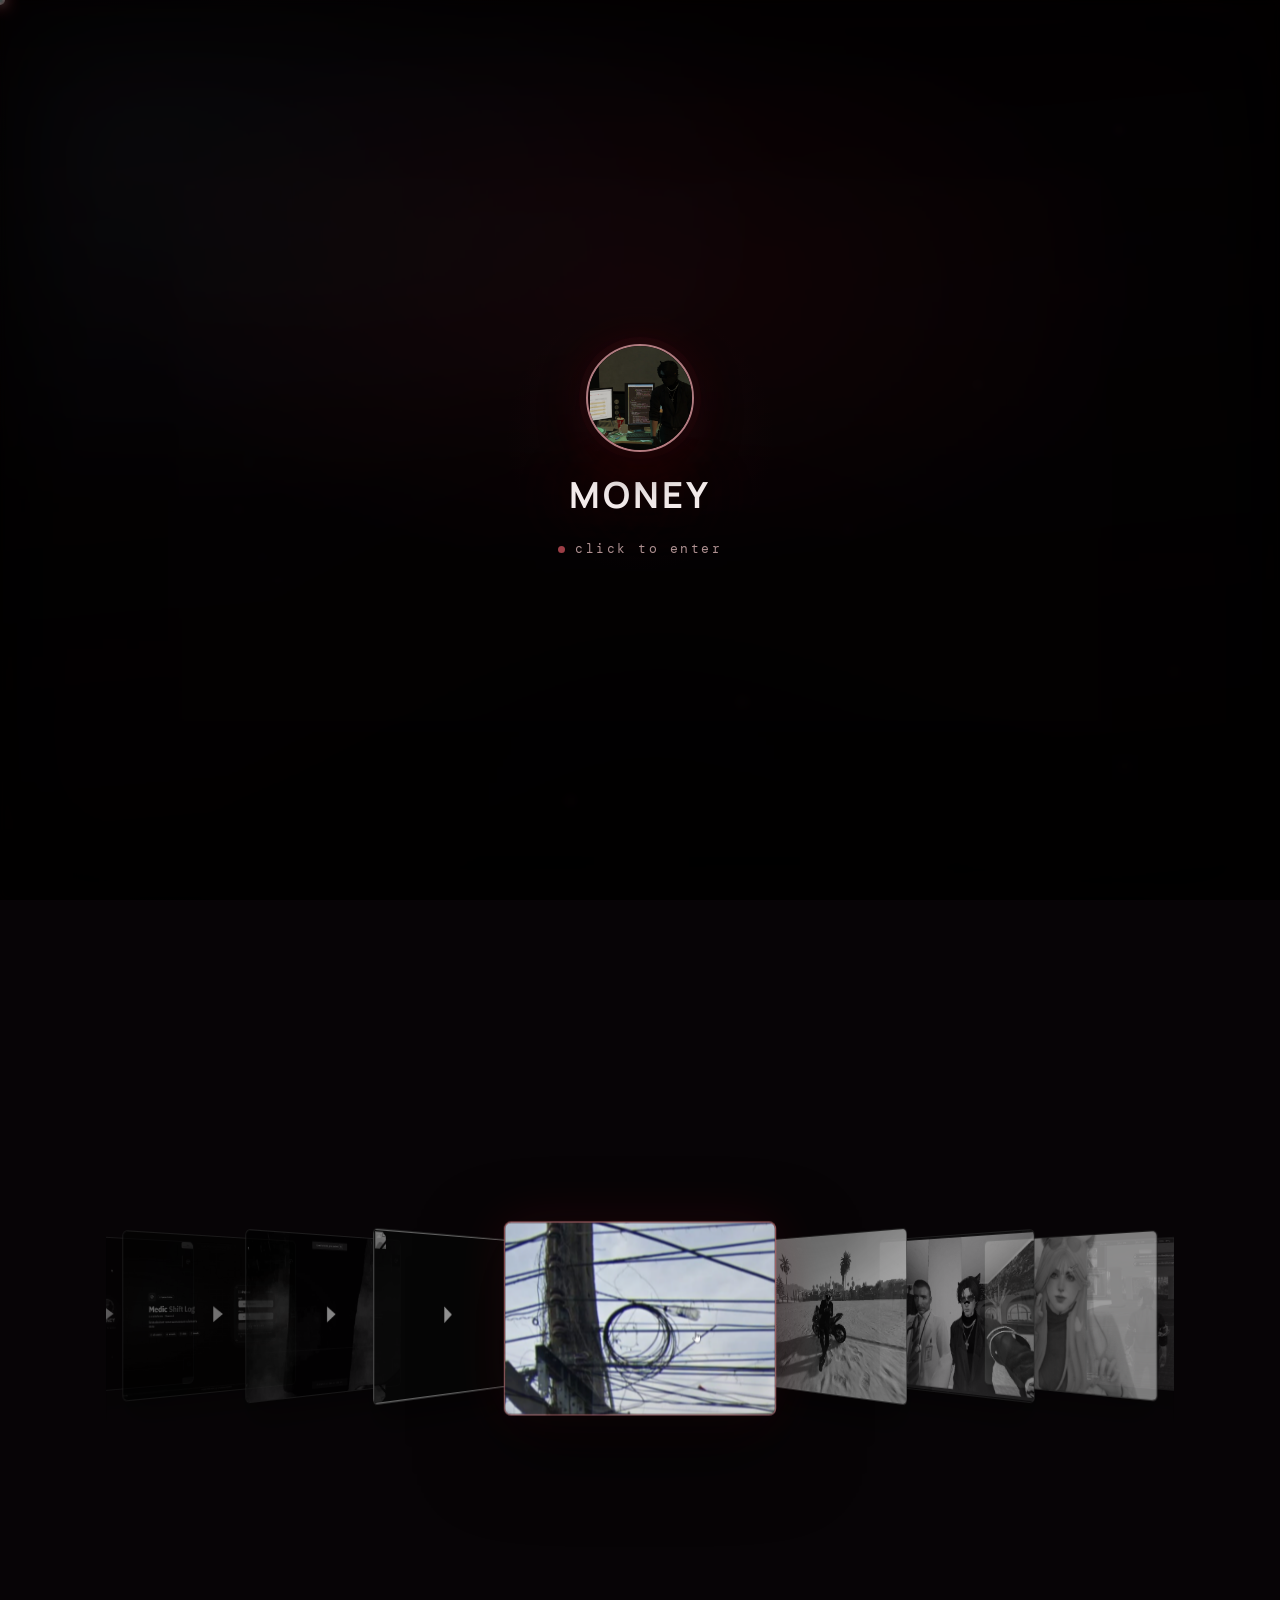
==== commit bc02444b: "4567891011" ====
--- a/index-rgb-neural-terminal.html
+++ b/index-rgb-neural-terminal.html
@@ -981,7 +981,8 @@
         { type: 'video', src: '1.1.mp4', poster: 'vid-1.1.jpg', caption: 'Clip 01 · FiveM moment', sub: '0:06 · gameplay' },
         { type: 'video', src: '1.2.mp4', poster: 'vid-1.2.jpg', caption: 'Clip 02 · FiveM moment', sub: '0:13 · gameplay' },
         { type: 'video', src: '1.3.mp4', poster: 'vid-1.3.jpg', caption: 'Clip 03 · FiveM moment', sub: '0:13 · gameplay' },
-        { type: 'video', src: '1.4.mp4', poster: 'vid-1.4.jpg', caption: 'Clip 04 · FiveM moment', sub: '0:13 · gameplay' }
+        { type: 'video', src: '1.4.mp4', poster: 'vid-1.4.jpg', caption: 'Clip 04 · FiveM moment', sub: '0:13 · gameplay' },
+        { type: 'video', src: 'เทส.mp4', poster: 'medal.png', caption: 'Clip 05 · FiveM moment', sub: '0:13 · gameplay' }
       ];
 
       const stage = document.getElementById('cfStage');
--- a/style.css
+++ b/style.css
@@ -111,18 +111,24 @@
 }
 
 .has-custom-cursor, .has-custom-cursor * { cursor: none !important; }
+/* restore system cursor while share modal (or other high overlays) is open */
+body.share-open.has-custom-cursor,
+body.share-open.has-custom-cursor * { cursor: auto !important; }
+body.share-open .cursor,
+body.share-open .cursor-glow,
+body.share-open .cursor-trail { opacity: 0 !important; visibility: hidden !important; }
 .cursor {
   position: fixed; top: 0; left: 0; width: 10px; height: 10px; margin: -5px 0 0 -5px;
   border-radius: 50%; background: rgba(255,255,255,0.9); pointer-events: none; z-index: 9999;
   mix-blend-mode: difference;
-  transition: transform 0.05s linear, width 0.25s ease, height 0.25s ease, margin 0.25s ease, background 0.25s ease;
+  transition: transform 0.05s linear, width 0.25s ease, height 0.25s ease, margin 0.25s ease, background 0.25s ease, opacity 0.2s ease;
   will-change: transform;
 }
 .cursor-glow {
   position: fixed; top: 0; left: 0; width: 40px; height: 40px; margin: -20px 0 0 -20px;
   border-radius: 50%; background: radial-gradient(circle, rgba(255,255,255,0.18) 0%, transparent 70%);
   pointer-events: none; z-index: 9998; will-change: transform;
-  transition: width 0.3s ease, height 0.3s ease, margin 0.3s ease;
+  transition: width 0.3s ease, height 0.3s ease, margin 0.3s ease, opacity 0.2s ease;
 }
 body.cursor-hover .cursor {
   width: 28px; height: 28px; margin: -14px 0 0 -14px;
@@ -146,17 +152,35 @@
   height: 100vh !important;
   z-index: -2 !important;
   overflow: hidden !important;
-  transform: none !important; /* ป้องกัน JS สั่งเลื่อนตัว container */
-}
-
+  transform: none !important;
+}
+
+.video-bg .bg-layer,
 .video-bg video {
+  position: absolute !important;
+  inset: 0 !important;
   width: 100% !important;
   height: 100% !important;
   object-fit: cover !important;
   object-position: center !important;
-  transform: scale(1.05) !important; /* เผื่อขอบไว้เล็กน้อยโดยไม่ต้องขยับ Y */
+  transform: scale(1.05) !important;
   filter: brightness(0.48) contrast(1.05) saturate(0.85);
-  will-change: auto !important;
+  will-change: opacity !important;
+  opacity: 0;
+  transition: opacity 0.85s cubic-bezier(0.4, 0, 0.2, 1);
+  pointer-events: none;
+}
+
+.video-bg .bg-layer.is-active {
+  opacity: 1;
+}
+
+body.is-theme-fading .video-overlay {
+  transition: opacity 0.4s ease;
+}
+
+body.is-theme-fading .banner video {
+  transition: opacity 0.7s ease;
 }
 .video-overlay {
   position: fixed; inset: 0; z-index: -1;
@@ -219,6 +243,7 @@
 }
 .profile-body { z-index: 2; }
 .banner { height: 160px; position: relative; overflow: hidden; }
+.banner video { transition: opacity 0.7s ease; }
 .banner video {
   width: 100%;
   height: 100%;
@@ -624,24 +649,50 @@
 
 @media (max-width: 900px) {
   .works { padding: 40px 12px 64px; }
-  .cf-stage { height: min(60vh, 500px); min-height: 360px; }
+  .cf-stage { height: min(58vh, 480px); min-height: 340px; }
   .cf-cover { width: 190px; height: 136px; margin-left: -95px; margin-top: -68px; }
   .cf-reflect img { height: 136px; }
+  .orbit-controls { gap: 14px; }
 }
 
 @media (max-width: 580px) {
-  .works { padding: 32px 10px 56px; }
-  .cf-stage { height: min(56vh, 430px); min-height: 320px; }
-  .cf-cover { width: 156px; height: 112px; margin-left: -78px; margin-top: -56px; }
-  .cf-title { font-size: 13px; }
-  .orbit-nav { width: 36px; height: 36px; }
-  .orbit-filters { gap: 6px; }
-  .orbit-filter { padding: 6px 12px; font-size: 11px; }
-  .lightbox-nav { width: 40px; height: 40px; }
+  .works { padding: 28px 8px 72px; }
+  .cf-stage {
+    height: min(52vh, 400px);
+    min-height: 280px;
+    touch-action: pan-y;
+  }
+  .cf-cover { width: 148px; height: 106px; margin-left: -74px; margin-top: -53px; }
+  .cf-title { font-size: 13px; max-width: 90vw; }
+  .cf-sub { font-size: 11px; }
+  .cf-meta { padding: 0 12px; }
+  .orbit-nav {
+    width: 44px; height: 44px;
+    background: rgba(0,0,0,0.35);
+    backdrop-filter: blur(8px);
+  }
+  .orbit-filters {
+    gap: 6px;
+    padding: 0 8px;
+    flex-wrap: wrap;
+    justify-content: center;
+  }
+  .orbit-filter {
+    padding: 8px 14px;
+    font-size: 12px;
+    min-height: 36px;
+  }
+  .orbit-hint { font-size: 10px; margin-top: 10px; }
+  .lightbox-nav { width: 44px; height: 44px; }
+  .lightbox-close { width: 44px; height: 44px; font-size: 26px; }
 }
 
 @media (hover: none), (pointer: coarse) {
   .orbit-nav:hover { transform: none; }
+  .cf-stage { cursor: grab; }
+  .cf-stage.is-dragging { cursor: grabbing; }
+  /* larger hit area for covers on touch */
+  .cf-cover { -webkit-tap-highlight-color: transparent; }
 }
 
 @media (prefers-reduced-motion: reduce) {
@@ -778,12 +829,131 @@
 .lightbox-nav.lb-next { right: 16px; }
 .lightbox-nav:hover { background: rgba(255,255,255,0.18); }
 
+/* ========== Share Card Modal ========== */
+.share-modal {
+  position: fixed; inset: 0; z-index: 10050;
+  display: grid; place-items: center;
+  padding: 20px;
+  opacity: 0; visibility: hidden; pointer-events: none;
+  transition: opacity 0.35s ease, visibility 0.35s ease;
+}
+.share-modal.open {
+  opacity: 1; visibility: visible; pointer-events: auto;
+}
+.share-modal-backdrop {
+  position: absolute; inset: 0;
+  background: rgba(0,0,0,0.72);
+  backdrop-filter: blur(14px); -webkit-backdrop-filter: blur(14px);
+}
+.share-modal-panel {
+  position: relative;
+  width: min(400px, calc(100vw - 32px));
+  max-height: calc(100vh - 40px);
+  overflow-y: auto;
+  padding: 28px 24px 22px;
+  border-radius: 22px;
+  background: rgba(16,16,18,0.92);
+  border: 1px solid rgba(255,255,255,0.12);
+  box-shadow: 0 24px 80px rgba(0,0,0,0.55), 0 0 0 1px rgba(255,255,255,0.04);
+  transform: translateY(16px) scale(0.97);
+  transition: transform 0.4s cubic-bezier(0.22,1,0.36,1);
+}
+.share-modal.open .share-modal-panel {
+  transform: none;
+}
+.share-modal-close {
+  position: absolute; top: 14px; right: 14px;
+  width: 36px; height: 36px;
+  border: none; border-radius: 50%;
+  background: rgba(255,255,255,0.08);
+  color: rgba(255,255,255,0.75);
+  font-size: 22px; line-height: 1;
+  cursor: pointer;
+  display: grid; place-items: center;
+  transition: background 0.2s ease, color 0.2s ease;
+}
+.share-modal-close:hover {
+  background: rgba(255,255,255,0.16);
+  color: #fff;
+}
+.share-modal-title {
+  font: 600 18px "Manrope", sans-serif;
+  letter-spacing: 0.02em;
+  color: #f5f5f3;
+  margin: 0 0 4px;
+}
+.share-modal-sub {
+  font: 12px "DM Mono", monospace;
+  color: rgba(255,255,255,0.4);
+  letter-spacing: 0.06em;
+  margin: 0 0 18px;
+}
+.share-card-preview {
+  border-radius: 16px;
+  overflow: hidden;
+  border: 1px solid rgba(255,255,255,0.1);
+  background: #0a0a0a;
+  box-shadow: 0 12px 40px rgba(0,0,0,0.4);
+  margin-bottom: 18px;
+}
+.share-card-preview canvas {
+  display: block;
+  width: 100%;
+  height: auto;
+  vertical-align: middle;
+}
+.share-modal-actions {
+  display: grid;
+  grid-template-columns: 1fr 1fr;
+  gap: 10px;
+}
+.share-action {
+  display: inline-flex;
+  align-items: center;
+  justify-content: center;
+  gap: 8px;
+  padding: 12px 14px;
+  border-radius: 12px;
+  border: 1px solid rgba(255,255,255,0.12);
+  background: rgba(255,255,255,0.06);
+  color: rgba(255,255,255,0.88);
+  font: 600 13px "Manrope", sans-serif;
+  cursor: pointer;
+  transition: background 0.2s ease, border-color 0.2s ease, transform 0.2s ease;
+}
+.share-action svg {
+  width: 16px; height: 16px; flex-shrink: 0;
+}
+.share-action:hover {
+  background: rgba(255,255,255,0.12);
+  border-color: rgba(255,255,255,0.28);
+  transform: translateY(-1px);
+}
+.share-action.primary {
+  grid-column: 1 / -1;
+  background: rgba(255,255,255,0.14);
+  border-color: rgba(255,255,255,0.28);
+  color: #fff;
+}
+.share-action.primary:hover {
+  background: rgba(255,255,255,0.22);
+}
+.share-action:disabled {
+  opacity: 0.5;
+  pointer-events: none;
+}
+@media (max-width: 420px) {
+  .share-modal-panel { padding: 22px 16px 18px; }
+  .share-modal-actions { grid-template-columns: 1fr; }
+  .share-action.primary { grid-column: auto; }
+}
+
 .toast {
   position: fixed; bottom: 28px; left: 50%; transform: translateX(-50%) translateY(20px);
   padding: 10px 18px; border-radius: 999px; background: rgba(20,20,22,0.92);
   border: 1px solid rgba(255,255,255,0.14); backdrop-filter: blur(16px);
   color: rgba(255,255,255,0.9); font: 12.5px "Manrope", sans-serif; letter-spacing: 0.02em;
-  box-shadow: 0 12px 36px rgba(0,0,0,0.45); z-index: 10001; opacity: 0; pointer-events: none;
+  box-shadow: 0 12px 36px rgba(0,0,0,0.45); z-index: 10060; opacity: 0; pointer-events: none;
   transition: opacity 0.3s ease, transform 0.3s cubic-bezier(0.22,1,0.36,1);
 }
 .toast.show { opacity: 1; transform: translateX(-50%) translateY(0); }
@@ -828,31 +998,68 @@
   h1 { font-size: clamp(20px,5.5vw,24px); }
   .bio { font-size: 13.5px; margin: 12px 0 16px; }
   .socials { gap: 8px; flex-wrap: wrap; }
-  .socials a, .share-btn { width: 36px; height: 36px; }
+  .socials a, .share-btn { width: 40px; height: 40px; }
   .scroll-hint { bottom: max(100px, calc(72px + env(safe-area-inset-bottom, 0px))); font-size: 10px; }
-  .works { padding: 28px 0 40px; }
-  
-  .player { margin-top: 16px; padding: 8px; gap: 8px; border-radius: 12px; }
-  .player-cover { width: 38px; height: 38px; border-radius: 8px; }
-  .ctrl-btn { width: 32px; height: 32px; }
-  .ctrl-btn.play-btn { width: 36px; height: 36px; }
-  .vol-wrap .vol-slider { width: 40px; opacity: 0.85; }
+  .works { padding: 28px 0 56px; }
+
+  .player {
+    margin-top: 14px;
+    padding: 10px;
+    gap: 10px;
+    border-radius: 14px;
+    flex-wrap: nowrap;
+  }
+  .player-cover { width: 42px; height: 42px; border-radius: 10px; }
+  .player-title { font-size: 13px; }
+  .player-artist { font-size: 11px; }
+  .progress { height: 6px; }
+  .progress:hover { height: 7px; }
+  .ctrl-btn { width: 40px; height: 40px; }
+  .ctrl-btn.play-btn { width: 44px; height: 44px; }
+  .ctrl-btn svg { width: 17px; height: 17px; }
+  .vol-wrap .vol-slider { width: 0; opacity: 0; pointer-events: none; }
+  .vol-wrap:focus-within .vol-slider,
+  .vol-wrap .vol-slider:focus {
+    width: 56px; opacity: 1; pointer-events: auto;
+  }
+  .lyrics-snippet { display: none; }
+  .viz { display: none; }
   .enter-avatar { width: 92px; height: 92px; }
-  .toast { bottom: max(20px, calc(16px + env(safe-area-inset-bottom, 0px))); max-width: calc(100vw - 32px); }
-  .site-footer { padding: 18px 12px max(28px, calc(20px + env(safe-area-inset-bottom, 0px))); font-size: 11px; }
+  .toast {
+    bottom: max(20px, calc(16px + env(safe-area-inset-bottom, 0px)));
+    max-width: calc(100vw - 32px);
+  }
+  .site-footer {
+    padding: 18px 12px max(28px, calc(20px + env(safe-area-inset-bottom, 0px)));
+    font-size: 11px;
+  }
+
+  /* Share modal mobile */
+  .share-modal { padding: 12px; align-items: flex-end; }
+  .share-modal-panel {
+    width: 100%;
+    max-height: min(92vh, 720px);
+    border-radius: 20px 20px 16px 16px;
+    padding: 20px 16px max(18px, env(safe-area-inset-bottom, 0px));
+  }
+  .share-modal-actions { gap: 8px; }
+  .share-action { padding: 14px 12px; min-height: 48px; font-size: 14px; }
 }
 @media (max-width: 380px) {
   .hero { padding: 20px 10px 88px; }
   .banner { height: 100px; }
   .avatar { width: 70px; height: 70px; border-width: 2.5px; }
   .avatar-row { margin-top: -34px; }
-  
+  .player-controls { gap: 2px; }
+  .vol-wrap { display: none; }
 }
 @media (hover: none), (pointer: coarse) {
-  .socials a, .share-btn { width: 40px; height: 40px; }
+  .socials a, .share-btn { width: 44px; height: 44px; }
   .socials a:hover, .share-btn:hover { transform: none; }
   .ctrl-btn:hover { transform: none; }
-  .vol-wrap .vol-slider { width: 48px; opacity: 0.9; }
+  .vol-wrap .vol-slider { width: 52px; opacity: 0.95; pointer-events: auto; }
+  .player { -webkit-tap-highlight-color: transparent; }
+  .share-action:hover { transform: none; }
 }
 @media (prefers-reduced-motion: reduce) {
   .profile, .player, .avatar, .scroll-hint, .particle, .player-cover.spinning,
--- a/theme-222.css
+++ b/theme-222.css
@@ -1,238 +1,445 @@
 /* =========================================================
    theme-222.css — โทนพื้นหลัง 222.mp4
-   ใช้เมื่อ body มี class "theme-alt"
-   โทน: ชมพู–ม่วงอุ่น / soft night
+   body.theme-alt
+   โทน: blush pink × soft violet · warm night · intimate glow
    ========================================================= */
 
 body.theme-alt {
-  --panel: rgba(28, 14, 24, 0.58);
-  --line: rgba(255, 160, 200, 0.18);
-  --soft: rgba(255, 140, 180, 0.1);
-  --muted: rgba(255, 220, 235, 0.62);
-  --glow: rgba(255, 120, 180, 0.22);
+  --ink: #fff0f5;
+  --panel: rgba(28, 12, 22, 0.6);
+  --line: rgba(255, 150, 195, 0.2);
+  --soft: rgba(255, 130, 175, 0.1);
+  --muted: rgba(255, 210, 230, 0.6);
+  --glow: rgba(255, 110, 175, 0.24);
   --listen: #ff8ec8;
-  --listen-bg: rgba(255, 120, 180, 0.14);
-  --listen-border: rgba(255, 140, 190, 0.35);
-  --progress: linear-gradient(90deg, #ff9ec8, #ffd0e8, #fff);
-  background: #12080e;
-}
-
-/* Video mood */
+  --listen-bg: rgba(255, 110, 175, 0.14);
+  --listen-border: rgba(255, 140, 190, 0.38);
+  --progress: linear-gradient(90deg, #ff7ab8, #ffb8d8, #fff0f6);
+  --accent-deep: #8a2a55;
+  --steel: rgba(200, 140, 180, 0.14);
+  background: #10060c;
+}
+
+/* ---------- Video treatment ---------- */
 body.theme-alt .video-bg video {
-  filter: brightness(0.52) contrast(1.08) saturate(1.15) hue-rotate(-8deg);
+  filter:
+    brightness(0.5)
+    contrast(1.1)
+    saturate(1.18)
+    hue-rotate(-10deg);
+}
+
+body.theme-alt .banner video {
+  filter: brightness(0.72) contrast(1.06) saturate(1.1);
 }
 
 body.theme-alt .video-overlay {
   background:
-    linear-gradient(165deg, rgba(40, 8, 24, 0.78) 0%, rgba(20, 4, 14, 0.4) 42%, rgba(18, 4, 12, 0.82) 100%),
-    radial-gradient(ellipse at 50% 28%, rgba(255, 80, 140, 0.12) 0%, transparent 55%, rgba(10, 2, 8, 0.75) 100%),
-    radial-gradient(ellipse at 85% 90%, rgba(180, 100, 255, 0.06) 0%, transparent 45%);
-}
-
-/* Filmic vignette edge — same premium touch as theme-noir, tinted warm pink */
+    radial-gradient(ellipse 90% 70% at 15% 20%, rgba(255, 90, 150, 0.1) 0%, transparent 52%),
+    radial-gradient(ellipse 70% 55% at 70% 25%, rgba(200, 100, 255, 0.08) 0%, transparent 55%),
+    linear-gradient(165deg,
+      rgba(36, 6, 22, 0.8) 0%,
+      rgba(22, 4, 16, 0.36) 42%,
+      rgba(14, 3, 12, 0.86) 100%
+    ),
+    radial-gradient(ellipse at 50% 100%, rgba(10, 2, 8, 0.55) 0%, transparent 48%);
+}
+
 body.theme-alt .video-overlay::after {
   content: "";
   position: fixed;
   inset: 0;
-  box-shadow: inset 0 0 180px rgba(10, 2, 8, 0.6), inset 0 0 60px rgba(255, 100, 160, 0.05);
   pointer-events: none;
-}
-
-/* Scroll progress */
+  box-shadow:
+    inset 0 0 170px rgba(10, 2, 8, 0.62),
+    inset 0 0 55px rgba(255, 90, 150, 0.06),
+    inset 0 -36px 72px rgba(0, 0, 0, 0.28);
+}
+
+body.theme-alt .noise {
+  opacity: 0.058;
+  mix-blend-mode: soft-light;
+}
+
+/* ---------- Scroll progress ---------- */
 body.theme-alt .scroll-progress {
-  background: linear-gradient(90deg, rgba(255, 140, 190, 0.55), rgba(255, 210, 230, 0.95));
-  box-shadow: 0 0 14px rgba(255, 120, 180, 0.35);
-}
-
-/* Enter gate */
+  background: linear-gradient(90deg,
+    rgba(255, 120, 180, 0.6),
+    rgba(255, 190, 220, 0.95),
+    rgba(255, 230, 245, 0.9)
+  );
+  box-shadow: 0 0 16px rgba(255, 110, 175, 0.38);
+  height: 2px;
+}
+
+/* ---------- Enter gate ---------- */
 body.theme-alt .enter-inner::before {
   background: radial-gradient(
     circle,
-    rgba(255, 120, 180, 0.16) 0%,
-    rgba(255, 80, 140, 0.05) 40%,
+    rgba(255, 110, 175, 0.18) 0%,
+    rgba(255, 70, 140, 0.06) 40%,
     transparent 70%
   );
 }
 
 body.theme-alt .enter-name {
+  color: #fff0f5;
   text-shadow:
-    0 2px 24px rgba(0, 0, 0, 0.4),
-    0 0 36px rgba(255, 120, 180, 0.25);
+    0 2px 28px rgba(0, 0, 0, 0.45),
+    0 0 40px rgba(255, 110, 175, 0.28),
+    0 0 2px rgba(255, 210, 230, 0.15);
+}
+
+body.theme-alt .enter-gate:hover .enter-name {
+  text-shadow:
+    0 2px 32px rgba(0, 0, 0, 0.45),
+    0 0 58px rgba(255, 120, 185, 0.4);
+}
+
+body.theme-alt .enter-hint {
+  color: rgba(255, 190, 215, 0.5);
+}
+
+body.theme-alt .enter-gate:hover .enter-hint {
+  color: rgba(255, 210, 230, 0.72);
+}
+
+body.theme-alt .enter-pulse {
+  background: rgba(255, 140, 190, 0.75);
+  box-shadow: 0 0 0 0 rgba(255, 110, 175, 0.45);
 }
 
 body.theme-alt .enter-avatar {
-  border-color: rgba(255, 200, 220, 0.85);
-  box-shadow:
-    0 12px 40px rgba(0, 0, 0, 0.5),
-    0 0 0 8px rgba(255, 120, 180, 0.06),
-    0 0 40px rgba(255, 120, 180, 0.15);
-  animation: altGlow 4.5s ease-in-out infinite;
+  border-color: rgba(255, 200, 225, 0.88);
+  box-shadow:
+    0 14px 44px rgba(0, 0, 0, 0.52),
+    0 0 0 7px rgba(255, 110, 175, 0.07),
+    0 0 48px rgba(255, 110, 175, 0.18);
+  animation: altGlow 4.8s ease-in-out infinite;
 }
 
 body.theme-alt .enter-avatar::after {
-  background: linear-gradient(135deg, rgba(255, 220, 235, 0.32), transparent 40%, transparent 60%, rgba(255, 120, 180, 0.22)) border-box;
-}
-
-/* Profile card */
+  background: linear-gradient(
+    135deg,
+    rgba(255, 220, 235, 0.34) 0%,
+    transparent 38%,
+    transparent 62%,
+    rgba(255, 110, 175, 0.24) 100%
+  ) border-box;
+}
+
+/* ---------- Profile card ---------- */
 body.theme-alt .profile {
-  border-color: rgba(255, 160, 200, 0.2);
-  box-shadow:
-    0 28px 70px rgba(0, 0, 0, 0.55),
-    0 0 0 1px rgba(255, 140, 180, 0.06) inset,
-    0 0 48px rgba(255, 80, 140, 0.06);
+  border-color: rgba(255, 150, 195, 0.22);
+  background: linear-gradient(
+    165deg,
+    rgba(32, 12, 24, 0.68) 0%,
+    rgba(20, 8, 16, 0.58) 100%
+  );
+  box-shadow:
+    0 30px 80px rgba(0, 0, 0, 0.55),
+    0 0 0 1px rgba(255, 130, 180, 0.07) inset,
+    0 0 56px rgba(255, 80, 150, 0.08);
+  backdrop-filter: blur(28px) saturate(1.15);
+  -webkit-backdrop-filter: blur(28px) saturate(1.15);
+}
+
+body.theme-alt .profile:hover {
+  border-color: rgba(255, 160, 205, 0.3);
+  box-shadow:
+    0 36px 90px rgba(0, 0, 0, 0.58),
+    0 0 0 1px rgba(255, 140, 185, 0.1) inset,
+    0 0 68px rgba(255, 90, 155, 0.1);
+}
+
+body.theme-alt .banner::after {
+  background: linear-gradient(
+    to bottom,
+    transparent 28%,
+    rgba(20, 6, 14, 0.35) 68%,
+    rgba(14, 4, 12, 0.75) 100%
+  );
+}
+
+body.theme-alt .views-badge {
+  background: rgba(14, 4, 12, 0.55);
+  border-color: rgba(255, 140, 190, 0.22);
+  color: rgba(255, 210, 230, 0.88);
 }
 
 body.theme-alt .avatar {
-  border-color: rgba(255, 200, 220, 0.9);
-  box-shadow:
-    0 8px 24px rgba(0, 0, 0, 0.4),
-    0 0 24px rgba(255, 120, 180, 0.15);
-  animation: altGlow 4.5s ease-in-out infinite;
+  border-color: rgba(255, 200, 225, 0.92);
+  box-shadow:
+    0 8px 28px rgba(0, 0, 0, 0.45),
+    0 0 28px rgba(255, 110, 175, 0.16);
+  animation: altGlow 4.8s ease-in-out infinite;
 }
 
 body.theme-alt .name-scatter .letter.is-active {
-  color: #ffe0ee;
-  text-shadow: 0 0 18px rgba(255, 140, 190, 0.4);
-}
-
-/* Status / socials */
+  color: #ffe4f0;
+  text-shadow: 0 0 20px rgba(255, 130, 185, 0.45);
+}
+
 body.theme-alt .status-pill {
-  background: rgba(255, 140, 180, 0.08);
-  border-color: rgba(255, 160, 200, 0.16);
-}
-
+  background: rgba(255, 120, 180, 0.1);
+  border-color: rgba(255, 150, 195, 0.18);
+  color: rgba(255, 200, 220, 0.75);
+}
+
+body.theme-alt .status-pill.listening {
+  background: var(--listen-bg);
+  border-color: var(--listen-border);
+  color: var(--listen);
+  box-shadow: 0 0 24px rgba(255, 110, 175, 0.2);
+}
+
+body.theme-alt .greeting {
+  color: rgba(255, 170, 200, 0.42);
+}
+
+body.theme-alt .tagline {
+  color: var(--muted);
+}
+
+body.theme-alt .bio {
+  color: rgba(255, 220, 235, 0.78);
+}
+
+body.theme-alt .bio::first-line {
+  color: rgba(255, 235, 245, 0.92);
+}
+
+/* Bio sparkles tint */
+body.theme-alt .bio-sparkles i {
+  background: rgba(255, 180, 210, 0.55);
+  box-shadow: 0 0 6px rgba(255, 120, 180, 0.35);
+}
+
+/* Socials */
 body.theme-alt .socials a,
 body.theme-alt .share-btn {
-  background: rgba(255, 140, 180, 0.08);
-  border-color: rgba(255, 160, 200, 0.16);
+  background: rgba(255, 120, 180, 0.1);
+  border-color: rgba(255, 150, 195, 0.2);
 }
 
 body.theme-alt .socials a:hover,
 body.theme-alt .share-btn:hover {
-  background: rgba(255, 140, 180, 0.18);
-  border-color: rgba(255, 180, 210, 0.4);
-}
-
-/* Music player */
+  background: rgba(255, 130, 185, 0.22);
+  border-color: rgba(255, 180, 215, 0.48);
+  box-shadow: 0 4px 18px rgba(255, 90, 155, 0.2);
+}
+
+/* ---------- Music player ---------- */
 body.theme-alt .player {
-  border-color: rgba(255, 160, 200, 0.18);
-  background: rgba(30, 8, 20, 0.45);
+  border-color: rgba(255, 150, 195, 0.2);
+  background: linear-gradient(
+    135deg,
+    rgba(32, 10, 22, 0.55) 0%,
+    rgba(22, 6, 16, 0.48) 100%
+  );
+}
+
+body.theme-alt .player:has(.viz.active) {
+  border-color: rgba(255, 160, 205, 0.32);
+  box-shadow: 0 0 36px rgba(255, 90, 155, 0.1);
 }
 
 body.theme-alt .ctrl-btn {
-  background: rgba(255, 140, 180, 0.12);
+  background: rgba(255, 120, 180, 0.12);
 }
 
 body.theme-alt .ctrl-btn:hover {
-  background: rgba(255, 140, 180, 0.22);
+  background: rgba(255, 130, 185, 0.24);
 }
 
 body.theme-alt .ctrl-btn.play-btn {
-  background: rgba(255, 140, 180, 0.22);
+  background: rgba(255, 120, 180, 0.22);
 }
 
 body.theme-alt .ctrl-btn.play-btn:hover {
-  background: rgba(255, 140, 180, 0.35);
+  background: rgba(255, 140, 190, 0.36);
 }
 
 body.theme-alt .progress {
-  background: rgba(255, 160, 200, 0.14);
+  background: rgba(255, 150, 195, 0.14);
+}
+
+body.theme-alt .progress-bar {
+  background: var(--progress);
+  box-shadow: 0 0 10px rgba(255, 110, 175, 0.35);
 }
 
 body.theme-alt .viz span {
-  background: rgba(255, 180, 210, 0.8);
-}
-
-/* Coverflow showcase */
+  background: rgba(255, 180, 215, 0.82);
+}
+
+body.theme-alt .player-title {
+  color: #fff0f5;
+}
+
+body.theme-alt .player-artist {
+  color: rgba(255, 185, 210, 0.55);
+}
+
+body.theme-alt .time {
+  color: rgba(255, 170, 200, 0.5);
+}
+
+body.theme-alt .lyrics-snippet {
+  color: rgba(255, 190, 215, 0.55);
+}
+
+/* ---------- Works / Coverflow ---------- */
+body.theme-alt .works-header h2 {
+  color: #fff0f5;
+}
+
+body.theme-alt .works-header p {
+  color: rgba(255, 175, 205, 0.5);
+}
+
+body.theme-alt .works-header h2::after {
+  background: linear-gradient(90deg, rgba(255, 140, 190, 0.75), transparent);
+}
+
 body.theme-alt .orbit-filter.is-active {
-  background: rgba(255, 140, 180, 0.2);
-  border-color: rgba(255, 180, 210, 0.45);
-  box-shadow: 0 4px 18px rgba(255, 100, 160, 0.15);
-}
+  background: rgba(255, 120, 180, 0.2);
+  border-color: rgba(255, 170, 210, 0.45);
+  box-shadow: 0 4px 18px rgba(255, 90, 155, 0.16);
+}
+
 body.theme-alt .cf-cover.is-active .cf-face {
-  border-color: rgba(255, 180, 210, 0.7);
+  border-color: rgba(255, 180, 215, 0.72);
   box-shadow:
     0 28px 70px rgba(0, 0, 0, 0.55),
-    0 0 0 1px rgba(255, 140, 180, 0.12) inset,
-    0 0 48px rgba(255, 100, 160, 0.16);
-}
+    0 0 0 1px rgba(255, 130, 180, 0.12) inset,
+    0 0 48px rgba(255, 100, 165, 0.18);
+}
+
 body.theme-alt .orbit-nav.is-on,
 body.theme-alt .orbit-nav.orbit-auto.is-on {
-  border-color: rgba(255, 160, 200, 0.45);
-  background: rgba(255, 140, 180, 0.16);
-}
+  border-color: rgba(255, 150, 195, 0.45);
+  background: rgba(255, 120, 180, 0.16);
+}
+
 body.theme-alt .orbit-tag[data-type="video"] {
-  color: rgba(255, 180, 210, 0.9);
+  color: rgba(255, 180, 215, 0.9);
   border-color: rgba(255, 140, 190, 0.3);
-  background: rgba(255, 120, 180, 0.1);
-}
+  background: rgba(255, 110, 175, 0.12);
+}
+
 body.theme-alt .cf-stage::before {
-  background: radial-gradient(circle, rgba(255, 120, 180, 0.12) 0%, transparent 70%);
-}
-
-/* Toast / footer */
+  background: radial-gradient(circle, rgba(255, 110, 175, 0.14) 0%, transparent 70%);
+}
+
+/* ---------- Toast / Footer ---------- */
 body.theme-alt .toast {
-  border-color: rgba(255, 160, 200, 0.2);
-  background: rgba(28, 10, 20, 0.92);
+  border-color: rgba(255, 150, 195, 0.22);
+  background: rgba(24, 8, 18, 0.94);
+  color: rgba(255, 220, 235, 0.92);
 }
 
 body.theme-alt .site-footer {
-  color: rgba(255, 200, 220, 0.35);
-}
-
-/* Cursor soft tint */
+  color: rgba(255, 175, 205, 0.32);
+}
+
+body.theme-alt .site-footer:hover {
+  color: rgba(255, 195, 220, 0.5);
+}
+
+/* ---------- Share modal ---------- */
+body.theme-alt .share-modal-panel {
+  background: rgba(22, 8, 16, 0.94);
+  border-color: rgba(255, 150, 195, 0.18);
+  box-shadow: 0 24px 80px rgba(0, 0, 0, 0.55), 0 0 0 1px rgba(255, 110, 175, 0.06);
+}
+
+body.theme-alt .share-action.primary {
+  background: rgba(255, 120, 180, 0.2);
+  border-color: rgba(255, 160, 205, 0.35);
+}
+
+body.theme-alt .share-action.primary:hover {
+  background: rgba(255, 140, 190, 0.3);
+}
+
+/* ---------- Cursor ---------- */
 body.theme-alt .cursor-glow {
-  background: radial-gradient(circle, rgba(255, 140, 190, 0.22) 0%, transparent 70%);
+  background: radial-gradient(circle, rgba(255, 130, 185, 0.24) 0%, transparent 70%);
 }
 
 body.theme-alt .trail-dot {
-  background: rgba(255, 180, 210, 0.55);
-  box-shadow: 0 0 6px rgba(255, 120, 180, 0.25);
-}
-
-/* Extra polish — theme 222 */
+  background: rgba(255, 180, 215, 0.55);
+  box-shadow: 0 0 7px rgba(255, 110, 175, 0.28);
+}
+
+body.theme-alt .cursor {
+  background: rgba(255, 230, 240, 0.92);
+}
+
+body.theme-alt.cursor-hover .cursor {
+  background: rgba(255, 150, 195, 0.4);
+  border-color: rgba(255, 200, 225, 0.7);
+}
+
+/* ---------- Selection / Scrollbar / Focus ---------- */
 body.theme-alt ::selection {
-  background: rgba(255, 140, 190, 0.35);
+  background: rgba(255, 120, 180, 0.38);
   color: #fff;
 }
+
 body.theme-alt {
-  scrollbar-color: rgba(255, 160, 200, 0.35) transparent;
-}
+  scrollbar-color: rgba(255, 140, 190, 0.35) transparent;
+}
+
 body.theme-alt ::-webkit-scrollbar-thumb {
-  background: rgba(255, 140, 190, 0.28);
+  background: rgba(255, 130, 185, 0.28);
   background-clip: padding-box;
 }
+
 body.theme-alt ::-webkit-scrollbar-thumb:hover {
-  background: rgba(255, 160, 200, 0.45);
+  background: rgba(255, 150, 200, 0.45);
   background-clip: padding-box;
 }
+
 body.theme-alt :focus-visible {
-  outline-color: rgba(255, 180, 210, 0.6);
-}
-body.theme-alt .works-header h2::after {
-  background: linear-gradient(90deg, rgba(255, 160, 200, 0.7), transparent);
-}
-
-body.theme-alt .status-pill.listening {
-  box-shadow: 0 0 22px rgba(255, 120, 180, 0.18);
-}
-body.theme-alt .player:has(.viz.active) {
-  border-color: rgba(255, 160, 200, 0.28);
-  box-shadow: 0 0 32px rgba(255, 100, 160, 0.08);
-}
-body.theme-alt .profile:hover {
-  border-color: rgba(255, 160, 200, 0.28);
-  box-shadow:
-    0 32px 80px rgba(0, 0, 0, 0.55),
-    0 0 0 1px rgba(255, 140, 180, 0.08) inset,
-    0 0 56px rgba(255, 80, 140, 0.08);
-}
-
-/* Avatar / enter-avatar breathing glow tinted pink (overrides base white softGlow) */
+  outline-color: rgba(255, 170, 210, 0.55);
+}
+
+/* ---------- Particles ---------- */
+body.theme-alt .particle {
+  background: rgba(255, 170, 205, 0.34);
+  box-shadow: 0 0 6px rgba(255, 110, 175, 0.16);
+}
+
+/* ---------- Status dot ---------- */
+body.theme-alt .status-dot {
+  background: var(--listen);
+  box-shadow: 0 0 0 0 rgba(255, 110, 175, 0.4);
+}
+
+body.theme-alt .status-pill.listening .status-dot {
+  animation: pulseDotAlt 1.4s ease-in-out infinite;
+}
+
+/* ---------- Animations ---------- */
 @keyframes altGlow {
+  0%, 100% {
+    box-shadow:
+      0 8px 28px rgba(0, 0, 0, 0.45),
+      0 0 0 0 rgba(255, 110, 175, 0.06);
+  }
   50% {
-    box-shadow: 0 10px 28px rgba(0, 0, 0, 0.45), 0 0 0 6px rgba(255, 120, 180, 0.16);
+    box-shadow:
+      0 10px 32px rgba(0, 0, 0, 0.5),
+      0 0 0 7px rgba(255, 110, 175, 0.14),
+      0 0 36px rgba(255, 100, 165, 0.14);
   }
+}
+
+@keyframes pulseDotAlt {
+  0%, 100% { box-shadow: 0 0 0 0 rgba(255, 110, 175, 0.45); }
+  50% { box-shadow: 0 0 0 6px rgba(255, 110, 175, 0); }
 }
 
 @media (prefers-reduced-motion: reduce) {
@@ -240,4 +447,7 @@
   body.theme-alt .avatar {
     animation: none !important;
   }
-}
+  body.theme-alt .status-pill.listening .status-dot {
+    animation: none !important;
+  }
+}
--- a/theme-noir.css
+++ b/theme-noir.css
@@ -1,21 +1,20 @@
 /* =========================================================
    theme-noir.css — ssstik / rain · kingslayer edit
    body.theme-noir
-   โทน: blood crimson × cold steel · film rain · late night
+   โทน: oxblood crimson × cold steel · film rain · late night
    ========================================================= */
 
 body.theme-noir {
-  /* Palette — deeper, less “candy red”, more oxblood + steel */
   --ink: #f2ecec;
-  --panel: rgba(14, 10, 12, 0.62);
+  --panel: rgba(14, 10, 12, 0.64);
   --line: rgba(190, 70, 75, 0.2);
   --soft: rgba(160, 40, 48, 0.1);
   --muted: rgba(230, 200, 200, 0.55);
-  --glow: rgba(180, 40, 50, 0.22);
+  --glow: rgba(180, 40, 50, 0.24);
   --listen: #d45a5e;
   --listen-bg: rgba(180, 45, 55, 0.14);
   --listen-border: rgba(190, 70, 80, 0.36);
-  --progress: linear-gradient(90deg, #8a2830, #c45a60, #f0c8c8);
+  --progress: linear-gradient(90deg, #6e1c24, #c45a60, #f0c8c8);
   --accent-deep: #6e1c24;
   --steel: rgba(140, 155, 170, 0.18);
   background: #070406;
@@ -24,54 +23,55 @@
 /* ---------- Video treatment ---------- */
 body.theme-noir .video-bg video {
   filter:
-    brightness(0.42)
-    contrast(1.18)
-    saturate(0.68)
-    hue-rotate(6deg);
+    brightness(0.4)
+    contrast(1.2)
+    saturate(0.65)
+    hue-rotate(5deg);
+}
+
+body.theme-noir .banner video {
+  filter: brightness(0.7) contrast(1.1) saturate(0.82);
 }
 
 body.theme-noir .video-overlay {
   background:
-    /* top-left cold steel wash */
-    radial-gradient(ellipse 90% 70% at 12% 18%, rgba(90, 110, 130, 0.09) 0%, transparent 55%),
-    /* center soft crimson bloom */
-    radial-gradient(ellipse 70% 55% at 50% 32%, rgba(140, 28, 38, 0.14) 0%, transparent 60%),
+    /* cold steel top-left */
+    radial-gradient(ellipse 90% 70% at 12% 18%, rgba(90, 110, 130, 0.1) 0%, transparent 55%),
+    /* soft crimson bloom */
+    radial-gradient(ellipse 70% 55% at 50% 32%, rgba(140, 28, 38, 0.16) 0%, transparent 58%),
     /* bottom weight */
     linear-gradient(175deg,
-      rgba(6, 2, 4, 0.72) 0%,
-      rgba(8, 3, 5, 0.28) 38%,
-      rgba(5, 1, 3, 0.88) 100%
+      rgba(6, 2, 4, 0.76) 0%,
+      rgba(8, 3, 5, 0.26) 38%,
+      rgba(4, 1, 2, 0.9) 100%
     ),
-    /* far edge falloff */
-    radial-gradient(ellipse at 50% 100%, rgba(4, 1, 2, 0.55) 0%, transparent 50%);
-}
-
-/* Heavy film vignette + subtle red rim light */
+    radial-gradient(ellipse at 50% 100%, rgba(3, 1, 2, 0.6) 0%, transparent 48%);
+}
+
 body.theme-noir .video-overlay::after {
   content: "";
   position: fixed;
   inset: 0;
   pointer-events: none;
   box-shadow:
-    inset 0 0 140px rgba(3, 1, 2, 0.75),
-    inset 0 0 50px rgba(120, 25, 35, 0.06),
-    inset 0 -40px 80px rgba(0, 0, 0, 0.35);
-}
-
-/* Slightly denser grain for this theme */
+    inset 0 0 150px rgba(2, 0, 1, 0.78),
+    inset 0 0 48px rgba(120, 25, 35, 0.07),
+    inset 0 -40px 80px rgba(0, 0, 0, 0.38);
+}
+
 body.theme-noir .noise {
-  opacity: 0.075;
+  opacity: 0.082;
   mix-blend-mode: soft-light;
 }
 
 /* ---------- Scroll progress ---------- */
 body.theme-noir .scroll-progress {
   background: linear-gradient(90deg,
-    rgba(140, 35, 42, 0.7),
-    rgba(210, 110, 115, 0.95),
-    rgba(240, 190, 190, 0.9)
+    rgba(130, 30, 38, 0.7),
+    rgba(200, 100, 108, 0.95),
+    rgba(240, 185, 185, 0.9)
   );
-  box-shadow: 0 0 16px rgba(160, 40, 50, 0.4);
+  box-shadow: 0 0 16px rgba(160, 40, 50, 0.42);
   height: 2px;
 }
 
@@ -79,7 +79,7 @@
 body.theme-noir .enter-inner::before {
   background: radial-gradient(
     circle,
-    rgba(160, 35, 45, 0.18) 0%,
+    rgba(160, 35, 45, 0.2) 0%,
     rgba(100, 25, 35, 0.06) 38%,
     transparent 68%
   );
@@ -89,18 +89,18 @@
   color: #f4ecec;
   text-shadow:
     0 2px 28px rgba(0, 0, 0, 0.55),
-    0 0 40px rgba(160, 35, 45, 0.28),
-    0 0 2px rgba(255, 220, 220, 0.15);
+    0 0 42px rgba(160, 35, 45, 0.3),
+    0 0 2px rgba(255, 215, 215, 0.12);
 }
 
 body.theme-noir .enter-gate:hover .enter-name {
   text-shadow:
     0 2px 32px rgba(0, 0, 0, 0.55),
-    0 0 56px rgba(180, 45, 55, 0.38);
+    0 0 58px rgba(180, 45, 55, 0.4);
 }
 
 body.theme-noir .enter-hint {
-  color: rgba(230, 190, 190, 0.5);
+  color: rgba(230, 185, 185, 0.48);
 }
 
 body.theme-noir .enter-gate:hover .enter-hint {
@@ -108,113 +108,104 @@
 }
 
 body.theme-noir .enter-pulse {
-  background: rgba(200, 80, 90, 0.75);
+  background: rgba(200, 80, 90, 0.78);
   box-shadow: 0 0 0 0 rgba(180, 50, 60, 0.45);
 }
 
 body.theme-noir .enter-avatar {
-  border-color: rgba(230, 170, 175, 0.72);
-  box-shadow:
-    0 14px 44px rgba(0, 0, 0, 0.6),
-    0 0 0 7px rgba(140, 30, 40, 0.07),
-    0 0 48px rgba(150, 35, 45, 0.16);
+  border-color: rgba(230, 165, 170, 0.75);
+  box-shadow:
+    0 14px 44px rgba(0, 0, 0, 0.62),
+    0 0 0 7px rgba(140, 30, 40, 0.08),
+    0 0 48px rgba(150, 35, 45, 0.18);
   animation: noirGlow 5s ease-in-out infinite;
 }
 
 body.theme-noir .enter-avatar::after {
   background: linear-gradient(
     135deg,
-    rgba(230, 190, 195, 0.28) 0%,
+    rgba(230, 185, 190, 0.28) 0%,
     transparent 38%,
     transparent 62%,
-    rgba(160, 40, 50, 0.22) 100%
+    rgba(160, 40, 50, 0.24) 100%
   ) border-box;
+}
+
+body.theme-noir .enter-avatar img {
+  transform: translateX(2px);
 }
 
 /* ---------- Profile card ---------- */
 body.theme-noir .profile {
-  border-color: rgba(160, 55, 65, 0.22);
+  border-color: rgba(160, 55, 65, 0.24);
   background: linear-gradient(
     165deg,
-    rgba(18, 12, 14, 0.68) 0%,
-    rgba(12, 8, 10, 0.58) 100%
+    rgba(18, 12, 14, 0.7) 0%,
+    rgba(12, 8, 10, 0.6) 100%
   );
   box-shadow:
-    0 30px 80px rgba(0, 0, 0, 0.62),
-    0 0 0 1px rgba(140, 40, 50, 0.06) inset,
-    0 0 60px rgba(100, 20, 30, 0.08);
-  backdrop-filter: blur(28px) saturate(1.15);
-  -webkit-backdrop-filter: blur(28px) saturate(1.15);
+    0 30px 80px rgba(0, 0, 0, 0.64),
+    0 0 0 1px rgba(140, 40, 50, 0.07) inset,
+    0 0 60px rgba(100, 20, 30, 0.1);
+  backdrop-filter: blur(28px) saturate(1.12);
+  -webkit-backdrop-filter: blur(28px) saturate(1.12);
 }
 
 body.theme-noir .profile:hover {
-  border-color: rgba(180, 65, 75, 0.3);
-  box-shadow:
-    0 36px 90px rgba(0, 0, 0, 0.65),
-    0 0 0 1px rgba(150, 45, 55, 0.08) inset,
-    0 0 70px rgba(120, 30, 40, 0.1);
-}
-
-/* Banner subtle red wash */
+  border-color: rgba(185, 65, 75, 0.32);
+  box-shadow:
+    0 36px 90px rgba(0, 0, 0, 0.68),
+    0 0 0 1px rgba(155, 45, 55, 0.1) inset,
+    0 0 72px rgba(120, 30, 40, 0.12);
+}
+
 body.theme-noir .banner::after {
   background: linear-gradient(
     to bottom,
-    transparent 30%,
-    rgba(12, 6, 8, 0.35) 70%,
-    rgba(10, 5, 7, 0.72) 100%
+    transparent 28%,
+    rgba(12, 6, 8, 0.38) 68%,
+    rgba(8, 3, 5, 0.78) 100%
   );
 }
 
-body.theme-noir .banner video {
-  filter: brightness(0.72) contrast(1.08) saturate(0.85);
-}
-
 body.theme-noir .views-badge {
-  background: rgba(8, 3, 4, 0.55);
-  border-color: rgba(180, 60, 70, 0.2);
-  color: rgba(240, 200, 200, 0.85);
-}
-
-/* Avatar */
+  background: rgba(8, 3, 4, 0.58);
+  border-color: rgba(180, 60, 70, 0.22);
+  color: rgba(240, 195, 195, 0.88);
+}
+
 body.theme-noir .avatar {
-  border-color: rgba(230, 175, 180, 0.88);
-  box-shadow:
-    0 8px 28px rgba(0, 0, 0, 0.5),
-    0 0 28px rgba(150, 35, 45, 0.14);
+  border-color: rgba(230, 170, 175, 0.9);
+  box-shadow:
+    0 8px 28px rgba(0, 0, 0, 0.52),
+    0 0 28px rgba(150, 35, 45, 0.16);
   animation: noirGlow 5s ease-in-out infinite;
 }
-body.theme-noir .avatar img 
-{ 
-  transform: translateY(1px);
-  transform: translateX(2px); 
-}
-body.theme-noir .enter-avatar img 
-{ 
-  transform: translateX(2px);
-  
+
+body.theme-noir .avatar img {
+  transform: translate(2px, 1px);
 }
 
 body.theme-noir .name-scatter .letter.is-active {
   color: #ffe8e8;
-  text-shadow: 0 0 20px rgba(200, 70, 80, 0.45);
-}
-
-/* Status */
+  text-shadow: 0 0 20px rgba(200, 70, 80, 0.48);
+}
+
 body.theme-noir .status-pill {
   background: rgba(140, 35, 45, 0.1);
   border-color: rgba(160, 50, 60, 0.18);
-  color: rgba(230, 195, 195, 0.72);
+  color: rgba(230, 190, 190, 0.72);
 }
 
 body.theme-noir .status-pill.listening {
   background: var(--listen-bg);
   border-color: var(--listen-border);
   color: var(--listen);
-  box-shadow: 0 0 24px rgba(180, 45, 55, 0.18);
+  box-shadow: 0 0 24px rgba(180, 45, 55, 0.2);
 }
 
 body.theme-noir .greeting {
-  color: rgba(200, 160, 165, 0.42);
+  color: rgba(200, 155, 160, 0.42);
 }
 
 body.theme-noir .tagline {
@@ -222,40 +213,45 @@
 }
 
 body.theme-noir .bio {
-  color: rgba(235, 210, 210, 0.78);
+  color: rgba(235, 205, 205, 0.78);
 }
 
 body.theme-noir .bio::first-line {
-  color: rgba(250, 230, 230, 0.9);
+  color: rgba(250, 225, 225, 0.92);
+}
+
+body.theme-noir .bio-sparkles i {
+  background: rgba(210, 130, 135, 0.5);
+  box-shadow: 0 0 6px rgba(160, 40, 50, 0.3);
 }
 
 /* Socials */
 body.theme-noir .socials a,
 body.theme-noir .share-btn {
-  background: rgba(140, 35, 45, 0.09);
-  border-color: rgba(160, 55, 65, 0.18);
+  background: rgba(140, 35, 45, 0.1);
+  border-color: rgba(160, 55, 65, 0.2);
 }
 
 body.theme-noir .socials a:hover,
 body.theme-noir .share-btn:hover {
-  background: rgba(160, 45, 55, 0.2);
-  border-color: rgba(200, 90, 100, 0.42);
-  box-shadow: 0 4px 18px rgba(120, 25, 35, 0.2);
+  background: rgba(165, 45, 55, 0.22);
+  border-color: rgba(205, 90, 100, 0.45);
+  box-shadow: 0 4px 18px rgba(120, 25, 35, 0.22);
 }
 
 /* ---------- Music player ---------- */
 body.theme-noir .player {
-  border-color: rgba(160, 55, 65, 0.2);
+  border-color: rgba(160, 55, 65, 0.22);
   background: linear-gradient(
     135deg,
-    rgba(16, 8, 10, 0.55) 0%,
-    rgba(12, 6, 8, 0.48) 100%
+    rgba(16, 8, 10, 0.58) 0%,
+    rgba(12, 6, 8, 0.5) 100%
   );
 }
 
 body.theme-noir .player:has(.viz.active) {
-  border-color: rgba(180, 65, 75, 0.3);
-  box-shadow: 0 0 36px rgba(130, 30, 40, 0.1);
+  border-color: rgba(185, 65, 75, 0.32);
+  box-shadow: 0 0 36px rgba(130, 30, 40, 0.12);
 }
 
 body.theme-noir .ctrl-btn {
@@ -263,15 +259,15 @@
 }
 
 body.theme-noir .ctrl-btn:hover {
-  background: rgba(160, 50, 60, 0.24);
+  background: rgba(165, 50, 60, 0.26);
 }
 
 body.theme-noir .ctrl-btn.play-btn {
-  background: rgba(160, 45, 55, 0.24);
+  background: rgba(165, 45, 55, 0.24);
 }
 
 body.theme-noir .ctrl-btn.play-btn:hover {
-  background: rgba(180, 55, 65, 0.38);
+  background: rgba(185, 55, 65, 0.4);
 }
 
 body.theme-noir .progress {
@@ -280,11 +276,11 @@
 
 body.theme-noir .progress-bar {
   background: var(--progress);
-  box-shadow: 0 0 10px rgba(180, 50, 60, 0.35);
+  box-shadow: 0 0 10px rgba(180, 50, 60, 0.38);
 }
 
 body.theme-noir .viz span {
-  background: rgba(210, 120, 125, 0.82);
+  background: rgba(210, 115, 120, 0.84);
 }
 
 body.theme-noir .player-title {
@@ -292,94 +288,118 @@
 }
 
 body.theme-noir .player-artist {
-  color: rgba(220, 175, 180, 0.55);
+  color: rgba(220, 170, 175, 0.55);
 }
 
 body.theme-noir .time {
-  color: rgba(200, 155, 160, 0.5);
-}
-
-/* ---------- Works / Slider ---------- */
+  color: rgba(200, 150, 155, 0.5);
+}
+
+body.theme-noir .lyrics-snippet {
+  color: rgba(210, 160, 165, 0.52);
+}
+
+/* ---------- Works / Coverflow ---------- */
 body.theme-noir .works-header h2 {
   color: #f0e8e8;
 }
 
 body.theme-noir .works-header p {
-  color: rgba(200, 160, 165, 0.5);
+  color: rgba(200, 155, 160, 0.5);
 }
 
 body.theme-noir .works-header h2::after {
-  background: linear-gradient(90deg, rgba(170, 50, 60, 0.75), transparent);
-}
-
-/* Coverflow showcase */
+  background: linear-gradient(90deg, rgba(170, 50, 60, 0.78), transparent);
+}
+
 body.theme-noir .orbit-filter.is-active {
   background: rgba(160, 45, 55, 0.22);
   border-color: rgba(200, 90, 100, 0.42);
   box-shadow: 0 4px 18px rgba(120, 25, 35, 0.2);
 }
+
 body.theme-noir .cf-cover.is-active .cf-face {
-  border-color: rgba(230, 140, 145, 0.75);
-  box-shadow:
-    0 28px 70px rgba(0, 0, 0, 0.6),
+  border-color: rgba(230, 135, 140, 0.75);
+  box-shadow:
+    0 28px 70px rgba(0, 0, 0, 0.62),
     0 0 0 1px rgba(160, 40, 50, 0.12) inset,
-    0 0 48px rgba(140, 30, 40, 0.18);
-}
+    0 0 48px rgba(140, 30, 40, 0.2);
+}
+
+body.theme-noir .orbit-nav.is-on,
 body.theme-noir .orbit-nav.orbit-auto.is-on {
   border-color: rgba(200, 90, 100, 0.45);
   background: rgba(160, 45, 55, 0.18);
 }
+
 body.theme-noir .orbit-tag[data-type="video"] {
-  color: rgba(230, 150, 155, 0.9);
+  color: rgba(230, 145, 150, 0.9);
   border-color: rgba(180, 60, 70, 0.3);
   background: rgba(160, 40, 50, 0.12);
 }
+
 body.theme-noir .cf-stage::before {
-  background: radial-gradient(circle, rgba(160, 40, 50, 0.14) 0%, transparent 70%);
+  background: radial-gradient(circle, rgba(160, 40, 50, 0.15) 0%, transparent 70%);
 }
 
 /* ---------- Toast / Footer ---------- */
 body.theme-noir .toast {
-  border-color: rgba(160, 55, 65, 0.22);
-  background: rgba(12, 6, 8, 0.94);
-  color: rgba(240, 210, 210, 0.92);
+  border-color: rgba(160, 55, 65, 0.24);
+  background: rgba(10, 5, 6, 0.95);
+  color: rgba(240, 205, 205, 0.92);
 }
 
 body.theme-noir .site-footer {
-  color: rgba(190, 140, 145, 0.32);
+  color: rgba(185, 135, 140, 0.32);
 }
 
 body.theme-noir .site-footer:hover {
-  color: rgba(210, 160, 165, 0.5);
+  color: rgba(210, 155, 160, 0.5);
+}
+
+/* ---------- Share modal ---------- */
+body.theme-noir .share-modal-panel {
+  background: rgba(12, 6, 8, 0.95);
+  border-color: rgba(160, 55, 65, 0.2);
+  box-shadow: 0 24px 80px rgba(0, 0, 0, 0.65), 0 0 0 1px rgba(140, 35, 45, 0.06);
+}
+
+body.theme-noir .share-action.primary {
+  background: rgba(160, 45, 55, 0.22);
+  border-color: rgba(200, 90, 100, 0.35);
+}
+
+body.theme-noir .share-action.primary:hover {
+  background: rgba(180, 55, 65, 0.32);
 }
 
 /* ---------- Cursor ---------- */
 body.theme-noir .cursor-glow {
-  background: radial-gradient(circle, rgba(190, 55, 65, 0.22) 0%, transparent 70%);
+  background: radial-gradient(circle, rgba(190, 55, 65, 0.24) 0%, transparent 70%);
 }
 
 body.theme-noir .trail-dot {
-  background: rgba(210, 120, 125, 0.48);
-  box-shadow: 0 0 7px rgba(160, 40, 50, 0.28);
+  background: rgba(210, 115, 120, 0.5);
+  box-shadow: 0 0 7px rgba(160, 40, 50, 0.3);
 }
 
 body.theme-noir .cursor {
-  background: rgba(245, 210, 210, 0.9);
+  background: rgba(245, 205, 205, 0.92);
 }
 
 body.theme-noir.cursor-hover .cursor {
-  background: rgba(230, 140, 145, 0.4);
-  border-color: rgba(240, 180, 185, 0.7);
+  background: rgba(230, 135, 140, 0.42);
+  border-color: rgba(240, 175, 180, 0.72);
 }
 
 /* ---------- Selection / Scrollbar / Focus ---------- */
 body.theme-noir ::selection {
-  background: rgba(160, 45, 55, 0.4);
+  background: rgba(160, 45, 55, 0.42);
   color: #fff;
 }
 
 body.theme-noir {
-  scrollbar-color: rgba(160, 55, 65, 0.35) transparent;
+  scrollbar-color: rgba(160, 55, 65, 0.36) transparent;
 }
 
 body.theme-noir ::-webkit-scrollbar-thumb {
@@ -388,48 +408,43 @@
 }
 
 body.theme-noir ::-webkit-scrollbar-thumb:hover {
-  background: rgba(170, 60, 70, 0.48);
+  background: rgba(175, 60, 70, 0.48);
   background-clip: padding-box;
 }
 
 body.theme-noir :focus-visible {
-  outline-color: rgba(210, 120, 125, 0.55);
-}
-
-/* ---------- Particles tint ---------- */
+  outline-color: rgba(210, 115, 120, 0.55);
+}
+
+/* ---------- Particles ---------- */
 body.theme-noir .particle {
-  background: rgba(210, 140, 145, 0.32);
-  box-shadow: 0 0 6px rgba(160, 40, 50, 0.15);
+  background: rgba(210, 135, 140, 0.34);
+  box-shadow: 0 0 6px rgba(160, 40, 50, 0.16);
+}
+
+/* ---------- Status dot ---------- */
+body.theme-noir .status-dot {
+  background: var(--listen);
+  box-shadow: 0 0 0 0 rgba(180, 50, 60, 0.4);
+}
+
+body.theme-noir .status-pill.listening .status-dot {
+  animation: pulseDotNoir 1.4s ease-in-out infinite;
 }
 
 /* ---------- Animations ---------- */
 @keyframes noirGlow {
   0%, 100% {
     box-shadow:
-      0 8px 28px rgba(0, 0, 0, 0.5),
+      0 8px 28px rgba(0, 0, 0, 0.52),
       0 0 0 0 rgba(150, 35, 45, 0.06);
   }
   50% {
     box-shadow:
-      0 10px 32px rgba(0, 0, 0, 0.55),
-      0 0 0 7px rgba(150, 35, 45, 0.13),
-      0 0 36px rgba(140, 30, 40, 0.12);
+      0 10px 32px rgba(0, 0, 0, 0.58),
+      0 0 0 7px rgba(150, 35, 45, 0.14),
+      0 0 36px rgba(140, 30, 40, 0.14);
   }
-}
-
-@keyframes dotPulseNoir {
-  0%, 100% { box-shadow: 0 0 0 0 rgba(180, 50, 60, 0.35); }
-  50% { box-shadow: 0 0 0 7px rgba(180, 50, 60, 0); }
-}
-
-/* Status dot pulse override for this theme */
-body.theme-noir .status-dot {
-  background: var(--listen);
-  box-shadow: 0 0 0 0 rgba(180, 50, 60, 0.4);
-}
-
-body.theme-noir .status-pill.listening .status-dot {
-  animation: pulseDotNoir 1.4s ease-in-out infinite;
 }
 
 @keyframes pulseDotNoir {
@@ -446,4 +461,3 @@
     animation: none !important;
   }
 }
-
--- a/theme-capitano.css
+++ b/theme-capitano.css
@@ -1,87 +1,444 @@
 /* =========================================================
-   theme-capitano.css - Capitano blue and white mood
+   theme-capitano.css — ice blue · white steel · cold hero
    body.theme-capitano
+   โทน: deep navy × glacial cyan · winter night · quiet power
    ========================================================= */
 
 body.theme-capitano {
-  --ink: #f4f8ff;
-  --panel: rgba(8, 20, 38, 0.64);
-  --line: rgba(155, 205, 255, 0.24);
-  --soft: rgba(120, 185, 255, 0.11);
-  --muted: rgba(205, 226, 250, 0.68);
-  --glow: rgba(95, 175, 255, 0.24);
-  --listen: #9ed2ff;
-  --listen-bg: rgba(90, 165, 240, 0.16);
-  --listen-border: rgba(145, 205, 255, 0.42);
-  --progress: linear-gradient(90deg, #72b8ff, #c9e6ff, #fff);
-  background: #061221;
-}
-
+  --ink: #f2f7ff;
+  --panel: rgba(8, 18, 36, 0.66);
+  --line: rgba(140, 195, 255, 0.22);
+  --soft: rgba(100, 170, 255, 0.1);
+  --muted: rgba(190, 215, 245, 0.62);
+  --glow: rgba(90, 170, 255, 0.26);
+  --listen: #8ec8ff;
+  --listen-bg: rgba(80, 160, 240, 0.14);
+  --listen-border: rgba(130, 195, 255, 0.4);
+  --progress: linear-gradient(90deg, #4a9aef, #9ed0ff, #e8f4ff);
+  --accent-deep: #1a4a7a;
+  --steel: rgba(120, 160, 200, 0.16);
+  background: #050d18;
+}
+
+/* ---------- Video treatment ---------- */
 body.theme-capitano .video-bg video {
-  filter: brightness(0.5) contrast(1.1) saturate(0.8) hue-rotate(170deg);
+  filter:
+    brightness(0.48)
+    contrast(1.12)
+    saturate(0.78)
+    hue-rotate(175deg);
 }
 
 body.theme-capitano .banner video {
   object-position: center 15%;
+  filter: brightness(0.7) contrast(1.08) saturate(0.85) hue-rotate(10deg);
 }
 
 body.theme-capitano .video-overlay {
   background:
-    linear-gradient(165deg, rgba(3, 14, 30, 0.76) 0%, rgba(8, 28, 55, 0.34) 45%, rgba(2, 8, 18, 0.84) 100%),
-    radial-gradient(ellipse at 50% 28%, rgba(80, 170, 255, 0.14) 0%, transparent 58%, rgba(1, 5, 13, 0.7) 100%);
+    radial-gradient(ellipse 85% 65% at 18% 15%, rgba(70, 140, 220, 0.1) 0%, transparent 55%),
+    radial-gradient(ellipse 70% 50% at 55% 30%, rgba(60, 150, 255, 0.12) 0%, transparent 58%),
+    linear-gradient(170deg,
+      rgba(3, 12, 28, 0.78) 0%,
+      rgba(6, 22, 48, 0.32) 42%,
+      rgba(2, 8, 18, 0.88) 100%
+    ),
+    radial-gradient(ellipse at 50% 100%, rgba(1, 4, 12, 0.6) 0%, transparent 48%);
 }
 
 body.theme-capitano .video-overlay::after {
   content: "";
   position: fixed;
   inset: 0;
-  box-shadow: inset 0 0 170px rgba(0, 5, 14, 0.72), inset 0 0 55px rgba(90, 175, 255, 0.08);
   pointer-events: none;
-}
-
+  box-shadow:
+    inset 0 0 160px rgba(0, 4, 14, 0.72),
+    inset 0 0 50px rgba(70, 150, 255, 0.07),
+    inset 0 -36px 72px rgba(0, 0, 0, 0.32);
+}
+
+body.theme-capitano .noise {
+  opacity: 0.06;
+  mix-blend-mode: soft-light;
+}
+
+/* ---------- Scroll progress ---------- */
+body.theme-capitano .scroll-progress {
+  background: linear-gradient(90deg,
+    rgba(70, 150, 240, 0.65),
+    rgba(160, 210, 255, 0.95),
+    rgba(230, 245, 255, 0.9)
+  );
+  box-shadow: 0 0 16px rgba(80, 160, 255, 0.4);
+  height: 2px;
+}
+
+/* ---------- Enter gate ---------- */
+body.theme-capitano .enter-inner::before {
+  background: radial-gradient(
+    circle,
+    rgba(90, 170, 255, 0.16) 0%,
+    rgba(50, 120, 220, 0.05) 40%,
+    transparent 70%
+  );
+}
+
+body.theme-capitano .enter-name {
+  color: #eef5ff;
+  text-shadow:
+    0 2px 28px rgba(0, 0, 0, 0.5),
+    0 0 42px rgba(80, 160, 255, 0.28),
+    0 0 2px rgba(200, 230, 255, 0.15);
+}
+
+body.theme-capitano .enter-gate:hover .enter-name {
+  text-shadow:
+    0 2px 32px rgba(0, 0, 0, 0.5),
+    0 0 58px rgba(90, 175, 255, 0.4);
+}
+
+body.theme-capitano .enter-hint {
+  color: rgba(180, 210, 245, 0.5);
+}
+
+body.theme-capitano .enter-gate:hover .enter-hint {
+  color: rgba(200, 225, 255, 0.72);
+}
+
+body.theme-capitano .enter-pulse {
+  background: rgba(130, 195, 255, 0.75);
+  box-shadow: 0 0 0 0 rgba(90, 170, 255, 0.45);
+}
+
+body.theme-capitano .enter-avatar {
+  border-color: rgba(200, 228, 255, 0.88);
+  box-shadow:
+    0 14px 44px rgba(0, 6, 18, 0.58),
+    0 0 0 7px rgba(70, 150, 255, 0.07),
+    0 0 48px rgba(80, 165, 255, 0.18);
+  animation: capiGlow 5s ease-in-out infinite;
+}
+
+body.theme-capitano .enter-avatar::after {
+  background: linear-gradient(
+    135deg,
+    rgba(220, 240, 255, 0.32) 0%,
+    transparent 38%,
+    transparent 62%,
+    rgba(90, 170, 255, 0.24) 100%
+  ) border-box;
+}
+
+/* ---------- Profile card ---------- */
 body.theme-capitano .profile {
-  border-color: rgba(150, 205, 255, 0.26);
-  background: linear-gradient(165deg, rgba(12, 30, 54, 0.7), rgba(5, 15, 30, 0.6));
-  box-shadow: 0 30px 80px rgba(0, 5, 15, 0.65), 0 0 0 1px rgba(130, 195, 255, 0.08) inset, 0 0 60px rgba(55, 135, 220, 0.1);
-}
-
-body.theme-capitano .avatar,
-body.theme-capitano .enter-avatar {
-  border-color: rgba(205, 232, 255, 0.9);
-  box-shadow: 0 10px 30px rgba(0, 8, 20, 0.55), 0 0 30px rgba(85, 170, 255, 0.2);
-}
-
-body.theme-capitano .status-pill,
+  border-color: rgba(140, 195, 255, 0.24);
+  background: linear-gradient(
+    165deg,
+    rgba(10, 26, 50, 0.7) 0%,
+    rgba(5, 14, 28, 0.6) 100%
+  );
+  box-shadow:
+    0 30px 80px rgba(0, 5, 16, 0.62),
+    0 0 0 1px rgba(110, 180, 255, 0.07) inset,
+    0 0 56px rgba(50, 130, 220, 0.1);
+  backdrop-filter: blur(28px) saturate(1.12);
+  -webkit-backdrop-filter: blur(28px) saturate(1.12);
+}
+
+body.theme-capitano .profile:hover {
+  border-color: rgba(160, 210, 255, 0.32);
+  box-shadow:
+    0 36px 90px rgba(0, 5, 16, 0.65),
+    0 0 0 1px rgba(130, 195, 255, 0.1) inset,
+    0 0 68px rgba(60, 145, 235, 0.12);
+}
+
+body.theme-capitano .banner::after {
+  background: linear-gradient(
+    to bottom,
+    transparent 28%,
+    rgba(6, 16, 32, 0.35) 68%,
+    rgba(4, 12, 24, 0.75) 100%
+  );
+}
+
+body.theme-capitano .views-badge {
+  background: rgba(4, 12, 26, 0.55);
+  border-color: rgba(120, 185, 255, 0.22);
+  color: rgba(210, 230, 255, 0.88);
+}
+
+body.theme-capitano .avatar {
+  border-color: rgba(200, 230, 255, 0.92);
+  box-shadow:
+    0 8px 28px rgba(0, 6, 18, 0.5),
+    0 0 28px rgba(80, 165, 255, 0.16);
+  animation: capiGlow 5s ease-in-out infinite;
+}
+
+body.theme-capitano .name-scatter .letter.is-active {
+  color: #e8f4ff;
+  text-shadow: 0 0 20px rgba(120, 190, 255, 0.45);
+}
+
+body.theme-capitano .status-pill {
+  background: rgba(70, 150, 240, 0.1);
+  border-color: rgba(120, 185, 255, 0.18);
+  color: rgba(190, 220, 250, 0.75);
+}
+
+body.theme-capitano .status-pill.listening {
+  background: var(--listen-bg);
+  border-color: var(--listen-border);
+  color: var(--listen);
+  box-shadow: 0 0 24px rgba(80, 160, 255, 0.18);
+}
+
+body.theme-capitano .greeting {
+  color: rgba(150, 190, 235, 0.42);
+}
+
+body.theme-capitano .tagline {
+  color: var(--muted);
+}
+
+body.theme-capitano .bio {
+  color: rgba(210, 230, 250, 0.78);
+}
+
+body.theme-capitano .bio::first-line {
+  color: rgba(230, 242, 255, 0.92);
+}
+
+/* Socials */
 body.theme-capitano .socials a,
-body.theme-capitano .share-btn,
+body.theme-capitano .share-btn {
+  background: rgba(70, 150, 240, 0.1);
+  border-color: rgba(120, 185, 255, 0.2);
+}
+
+body.theme-capitano .socials a:hover,
+body.theme-capitano .share-btn:hover {
+  background: rgba(90, 170, 255, 0.22);
+  border-color: rgba(180, 220, 255, 0.48);
+  box-shadow: 0 4px 18px rgba(50, 130, 220, 0.22);
+}
+
+/* ---------- Music player ---------- */
+body.theme-capitano .player {
+  border-color: rgba(130, 190, 255, 0.22);
+  background: linear-gradient(
+    135deg,
+    rgba(8, 24, 48, 0.55) 0%,
+    rgba(5, 16, 34, 0.48) 100%
+  );
+}
+
+body.theme-capitano .player:has(.viz.active) {
+  border-color: rgba(150, 205, 255, 0.32);
+  box-shadow: 0 0 36px rgba(60, 140, 230, 0.1);
+}
+
+body.theme-capitano .ctrl-btn {
+  background: rgba(80, 160, 245, 0.12);
+}
+
+body.theme-capitano .ctrl-btn:hover {
+  background: rgba(100, 180, 255, 0.24);
+}
+
 body.theme-capitano .ctrl-btn.play-btn {
-  background: rgba(95, 175, 255, 0.14);
-  border-color: rgba(145, 205, 255, 0.24);
-}
-
-body.theme-capitano .socials a:hover,
-body.theme-capitano .share-btn:hover,
-body.theme-capitano .ctrl-btn:hover {
-  background: rgba(120, 195, 255, 0.24);
-  border-color: rgba(190, 225, 255, 0.52);
-}
-
-body.theme-capitano .player {
-  border-color: rgba(145, 205, 255, 0.24);
-  background: rgba(7, 24, 45, 0.5);
-}
-
-body.theme-capitano .orbit-filter.is-active,
+  background: rgba(90, 170, 255, 0.22);
+}
+
+body.theme-capitano .ctrl-btn.play-btn:hover {
+  background: rgba(110, 190, 255, 0.36);
+}
+
+body.theme-capitano .progress {
+  background: rgba(100, 170, 245, 0.14);
+}
+
+body.theme-capitano .progress-bar {
+  background: var(--progress);
+  box-shadow: 0 0 10px rgba(90, 170, 255, 0.35);
+}
+
+body.theme-capitano .viz span {
+  background: rgba(160, 210, 255, 0.82);
+}
+
+body.theme-capitano .player-title {
+  color: #eef5ff;
+}
+
+body.theme-capitano .player-artist {
+  color: rgba(170, 205, 240, 0.55);
+}
+
+body.theme-capitano .time {
+  color: rgba(150, 190, 230, 0.5);
+}
+
+/* ---------- Works / Coverflow ---------- */
+body.theme-capitano .works-header h2 {
+  color: #eef5ff;
+}
+
+body.theme-capitano .works-header p {
+  color: rgba(160, 195, 235, 0.5);
+}
+
+body.theme-capitano .works-header h2::after {
+  background: linear-gradient(90deg, rgba(100, 175, 255, 0.75), transparent);
+}
+
+body.theme-capitano .orbit-filter.is-active {
+  background: rgba(80, 160, 245, 0.2);
+  border-color: rgba(150, 205, 255, 0.45);
+  box-shadow: 0 4px 18px rgba(50, 130, 220, 0.18);
+}
+
 body.theme-capitano .cf-cover.is-active .cf-face {
-  border-color: rgba(175, 220, 255, 0.72);
-  box-shadow: 0 28px 70px rgba(0, 5, 15, 0.6), 0 0 42px rgba(70, 155, 245, 0.2);
+  border-color: rgba(180, 220, 255, 0.72);
+  box-shadow:
+    0 28px 70px rgba(0, 5, 16, 0.58),
+    0 0 0 1px rgba(110, 180, 255, 0.12) inset,
+    0 0 48px rgba(70, 150, 240, 0.18);
+}
+
+body.theme-capitano .orbit-nav.is-on,
+body.theme-capitano .orbit-nav.orbit-auto.is-on {
+  border-color: rgba(140, 195, 255, 0.45);
+  background: rgba(80, 160, 245, 0.16);
+}
+
+body.theme-capitano .orbit-tag[data-type="video"] {
+  color: rgba(170, 215, 255, 0.9);
+  border-color: rgba(120, 185, 255, 0.3);
+  background: rgba(70, 150, 240, 0.12);
 }
 
 body.theme-capitano .cf-stage::before {
-  background: radial-gradient(circle, rgba(95, 180, 255, 0.14) 0%, transparent 70%);
+  background: radial-gradient(circle, rgba(80, 165, 255, 0.14) 0%, transparent 70%);
+}
+
+/* ---------- Toast / Footer ---------- */
+body.theme-capitano .toast {
+  border-color: rgba(130, 190, 255, 0.22);
+  background: rgba(6, 16, 32, 0.94);
+  color: rgba(220, 235, 255, 0.92);
+}
+
+body.theme-capitano .site-footer {
+  color: rgba(140, 180, 220, 0.32);
+}
+
+body.theme-capitano .site-footer:hover {
+  color: rgba(170, 205, 240, 0.5);
+}
+
+/* ---------- Share modal ---------- */
+body.theme-capitano .share-modal-panel {
+  background: rgba(8, 18, 36, 0.94);
+  border-color: rgba(130, 190, 255, 0.18);
+  box-shadow: 0 24px 80px rgba(0, 5, 16, 0.6), 0 0 0 1px rgba(90, 160, 240, 0.06);
+}
+
+body.theme-capitano .share-action.primary {
+  background: rgba(80, 160, 245, 0.2);
+  border-color: rgba(140, 200, 255, 0.35);
+}
+
+body.theme-capitano .share-action.primary:hover {
+  background: rgba(100, 180, 255, 0.3);
+}
+
+/* ---------- Cursor ---------- */
+body.theme-capitano .cursor-glow {
+  background: radial-gradient(circle, rgba(100, 180, 255, 0.24) 0%, transparent 70%);
 }
 
 body.theme-capitano .trail-dot {
-  background: rgba(190, 225, 255, 0.62);
-  box-shadow: 0 0 8px rgba(90, 175, 255, 0.3);
-}
+  background: rgba(180, 220, 255, 0.58);
+  box-shadow: 0 0 8px rgba(90, 170, 255, 0.3);
+}
+
+body.theme-capitano .cursor {
+  background: rgba(220, 238, 255, 0.92);
+}
+
+body.theme-capitano.cursor-hover .cursor {
+  background: rgba(140, 200, 255, 0.4);
+  border-color: rgba(200, 230, 255, 0.7);
+}
+
+/* ---------- Selection / Scrollbar / Focus ---------- */
+body.theme-capitano ::selection {
+  background: rgba(80, 160, 245, 0.38);
+  color: #fff;
+}
+
+body.theme-capitano {
+  scrollbar-color: rgba(100, 175, 255, 0.35) transparent;
+}
+
+body.theme-capitano ::-webkit-scrollbar-thumb {
+  background: rgba(90, 165, 245, 0.28);
+  background-clip: padding-box;
+}
+
+body.theme-capitano ::-webkit-scrollbar-thumb:hover {
+  background: rgba(120, 190, 255, 0.45);
+  background-clip: padding-box;
+}
+
+body.theme-capitano :focus-visible {
+  outline-color: rgba(150, 205, 255, 0.55);
+}
+
+/* ---------- Particles ---------- */
+body.theme-capitano .particle {
+  background: rgba(160, 210, 255, 0.34);
+  box-shadow: 0 0 6px rgba(80, 160, 255, 0.16);
+}
+
+/* ---------- Status dot ---------- */
+body.theme-capitano .status-dot {
+  background: var(--listen);
+  box-shadow: 0 0 0 0 rgba(90, 170, 255, 0.4);
+}
+
+body.theme-capitano .status-pill.listening .status-dot {
+  animation: pulseDotCapi 1.4s ease-in-out infinite;
+}
+
+/* ---------- Animations ---------- */
+@keyframes capiGlow {
+  0%, 100% {
+    box-shadow:
+      0 8px 28px rgba(0, 6, 18, 0.5),
+      0 0 0 0 rgba(80, 160, 255, 0.06);
+  }
+  50% {
+    box-shadow:
+      0 10px 32px rgba(0, 6, 18, 0.55),
+      0 0 0 7px rgba(80, 165, 255, 0.14),
+      0 0 36px rgba(70, 150, 245, 0.14);
+  }
+}
+
+@keyframes pulseDotCapi {
+  0%, 100% { box-shadow: 0 0 0 0 rgba(90, 170, 255, 0.45); }
+  50% { box-shadow: 0 0 0 6px rgba(90, 170, 255, 0); }
+}
+
+@media (prefers-reduced-motion: reduce) {
+  body.theme-capitano .enter-avatar,
+  body.theme-capitano .avatar {
+    animation: none !important;
+  }
+  body.theme-capitano .status-pill.listening .status-dot {
+    animation: none !important;
+  }
+}
--- a/theme-secret.css
+++ b/theme-secret.css
@@ -1051,3 +1051,229 @@
     display: none;
   }
 }
+
+/* Final scene color lock for every card edge. */
+body.theme-secret.theme-noir .hero .profile,
+body.theme-secret.theme-alt .hero .profile,
+body.theme-secret.theme-capitano .hero .profile,
+body.theme-secret.theme-noir .hero .profile:hover,
+body.theme-secret.theme-alt .hero .profile:hover,
+body.theme-secret.theme-capitano .hero .profile:hover,
+body.theme-secret.theme-noir .player,
+body.theme-secret.theme-alt .player,
+body.theme-secret.theme-capitano .player {
+  border-top: 1px solid rgba(var(--secret-accent-rgb), 0.3) !important;
+  border-right: 1px solid rgba(var(--secret-accent-rgb), 0.3) !important;
+  border-bottom: 1px solid rgba(var(--secret-accent-rgb), 0.3) !important;
+  border-left: 1px solid rgba(var(--secret-accent-rgb), 0.3) !important;
+}
+
+/* ─── Scene-aware upgrade: keep each background's original color ─── */
+body.theme-secret.theme-noir {
+  --secret-accent: #d45a5e;
+  --secret-accent-rgb: 212, 90, 94;
+  --secret-soft-rgb: 140, 35, 45;
+  --secret-pale: #f2ecec;
+  --secret-bg: #070406;
+  --crt-grid: rgba(180, 55, 65, 0.035);
+  --line: rgba(212, 90, 94, 0.28);
+  --soft: rgba(140, 35, 45, 0.1);
+  --glow: rgba(212, 90, 94, 0.35);
+  --ink: var(--secret-pale);
+  --listen: var(--secret-accent);
+  --listen-bg: rgba(var(--secret-accent-rgb), 0.14);
+  --listen-border: rgba(var(--secret-accent-rgb), 0.38);
+  --progress: linear-gradient(90deg, #8a2830, var(--secret-accent), #f0c8c8);
+  background: var(--secret-bg);
+}
+
+body.theme-secret.theme-alt {
+  --secret-accent: #ff8ec8;
+  --secret-accent-rgb: 255, 142, 200;
+  --secret-soft-rgb: 255, 120, 180;
+  --secret-pale: #ffe0ee;
+  --secret-bg: #12080e;
+  --crt-grid: rgba(255, 140, 190, 0.035);
+  --line: rgba(255, 142, 200, 0.28);
+  --soft: rgba(255, 120, 180, 0.1);
+  --glow: rgba(255, 142, 200, 0.35);
+  --ink: var(--secret-pale);
+  --listen: var(--secret-accent);
+  --listen-bg: rgba(var(--secret-accent-rgb), 0.14);
+  --listen-border: rgba(var(--secret-accent-rgb), 0.38);
+  --progress: linear-gradient(90deg, #ff7dbb, var(--secret-accent), #ffd0e8);
+  background: var(--secret-bg);
+}
+
+body.theme-secret.theme-capitano {
+  --secret-accent: #9ed2ff;
+  --secret-accent-rgb: 158, 210, 255;
+  --secret-soft-rgb: 80, 170, 255;
+  --secret-pale: #e4f2ff;
+  --secret-bg: #061221;
+  --crt-grid: rgba(120, 190, 255, 0.035);
+  --line: rgba(158, 210, 255, 0.28);
+  --soft: rgba(80, 170, 255, 0.1);
+  --glow: rgba(158, 210, 255, 0.35);
+  --ink: var(--secret-pale);
+  --listen: var(--secret-accent);
+  --listen-bg: rgba(var(--secret-accent-rgb), 0.14);
+  --listen-border: rgba(var(--secret-accent-rgb), 0.4);
+  --progress: linear-gradient(90deg, #72b8ff, var(--secret-accent), #c9e6ff);
+  background: var(--secret-bg);
+}
+
+body.theme-secret.theme-noir .video-bg video { filter: brightness(0.42) contrast(1.18) saturate(0.68) hue-rotate(6deg); }
+body.theme-secret.theme-alt .video-bg video { filter: brightness(0.52) contrast(1.08) saturate(1.15) hue-rotate(-8deg); }
+body.theme-secret.theme-capitano .video-bg video { filter: brightness(0.5) contrast(1.1) saturate(0.8) hue-rotate(170deg); }
+
+body.theme-secret.theme-noir .video-overlay {
+  background: radial-gradient(ellipse 70% 55% at 50% 32%, rgba(140, 28, 38, 0.14), transparent 60%), linear-gradient(175deg, rgba(6, 2, 4, 0.72), rgba(8, 3, 5, 0.28) 38%, rgba(5, 1, 3, 0.88));
+}
+body.theme-secret.theme-alt .video-overlay {
+  background: radial-gradient(ellipse 70% 55% at 50% 28%, rgba(255, 80, 140, 0.12), transparent 60%), linear-gradient(165deg, rgba(40, 8, 24, 0.72), rgba(20, 4, 14, 0.34) 42%, rgba(18, 4, 12, 0.84));
+}
+body.theme-secret.theme-capitano .video-overlay {
+  background: radial-gradient(ellipse 70% 55% at 50% 28%, rgba(80, 170, 255, 0.14), transparent 60%), linear-gradient(165deg, rgba(3, 14, 30, 0.72), rgba(8, 28, 55, 0.3) 45%, rgba(2, 8, 18, 0.86));
+}
+
+body.theme-secret.theme-noir .profile,
+body.theme-secret.theme-alt .profile,
+body.theme-secret.theme-capitano .profile,
+body.theme-secret.theme-noir .player,
+body.theme-secret.theme-alt .player,
+body.theme-secret.theme-capitano .player {
+  border-color: rgba(var(--secret-accent-rgb), 0.3) !important;
+  border-style: solid !important;
+  background: linear-gradient(165deg, rgba(var(--secret-soft-rgb), 0.16), rgba(4, 8, 7, 0.72));
+  box-shadow: 0 32px 80px rgba(0, 0, 0, 0.68), 0 0 0 1px rgba(var(--secret-accent-rgb), 0.07) inset, 0 0 60px rgba(var(--secret-soft-rgb), 0.12);
+}
+
+body.theme-secret.theme-noir .profile:hover,
+body.theme-secret.theme-alt .profile:hover,
+body.theme-secret.theme-capitano .profile:hover {
+  border-color: rgba(var(--secret-accent-rgb), 0.48) !important;
+  box-shadow: 0 36px 90px rgba(0, 0, 0, 0.72), 0 0 0 1px rgba(var(--secret-accent-rgb), 0.1) inset, 0 0 70px rgba(var(--secret-soft-rgb), 0.18);
+}
+
+body.theme-secret.theme-noir .hero .profile,
+body.theme-secret.theme-alt .hero .profile,
+body.theme-secret.theme-capitano .hero .profile,
+body.theme-secret.theme-noir .hero .profile:hover,
+body.theme-secret.theme-alt .hero .profile:hover,
+body.theme-secret.theme-capitano .hero .profile:hover {
+  border: 1px solid rgba(var(--secret-accent-rgb), 0.3) !important;
+}
+
+body.theme-secret.theme-noir .hero .profile,
+body.theme-secret.theme-noir .hero .profile:hover {
+  border-color: rgba(212, 90, 94, 0.3) !important;
+}
+
+body.theme-secret.theme-alt .hero .profile,
+body.theme-secret.theme-alt .hero .profile:hover {
+  border-color: rgba(255, 142, 200, 0.3) !important;
+}
+
+body.theme-secret.theme-capitano .hero .profile,
+body.theme-secret.theme-capitano .hero .profile:hover {
+  border-color: rgba(158, 210, 255, 0.3) !important;
+}
+
+body.theme-secret.theme-noir .profile::before,
+body.theme-secret.theme-noir .profile::after,
+body.theme-secret.theme-alt .profile::before,
+body.theme-secret.theme-alt .profile::after,
+body.theme-secret.theme-capitano .profile::before,
+body.theme-secret.theme-capitano .profile::after,
+body.theme-secret.theme-noir .avatar,
+body.theme-secret.theme-alt .avatar,
+body.theme-secret.theme-capitano .avatar,
+body.theme-secret.theme-noir .socials a,
+body.theme-secret.theme-alt .socials a,
+body.theme-secret.theme-capitano .socials a,
+body.theme-secret.theme-noir .share-btn,
+body.theme-secret.theme-alt .share-btn,
+body.theme-secret.theme-capitano .share-btn,
+body.theme-secret.theme-noir .ctrl-btn,
+body.theme-secret.theme-alt .ctrl-btn,
+body.theme-secret.theme-capitano .ctrl-btn {
+  border-color: rgba(var(--secret-accent-rgb), 0.55);
+}
+
+body.theme-secret.theme-noir .enter-avatar,
+body.theme-secret.theme-alt .enter-avatar,
+body.theme-secret.theme-capitano .enter-avatar,
+body.theme-secret.theme-noir .cursor,
+body.theme-secret.theme-alt .cursor,
+body.theme-secret.theme-capitano .cursor,
+body.theme-secret.theme-noir .trail-dot,
+body.theme-secret.theme-alt .trail-dot,
+body.theme-secret.theme-capitano .trail-dot {
+  background: var(--secret-accent);
+  box-shadow: 0 0 18px rgba(var(--secret-accent-rgb), 0.42);
+}
+
+body.theme-secret.theme-noir .cursor-glow,
+body.theme-secret.theme-alt .cursor-glow,
+body.theme-secret.theme-capitano .cursor-glow {
+  background: radial-gradient(circle, rgba(var(--secret-accent-rgb), 0.26), transparent 70%);
+}
+
+body.theme-secret.theme-noir .name-scatter,
+body.theme-secret.theme-alt .name-scatter,
+body.theme-secret.theme-capitano .name-scatter,
+body.theme-secret.theme-noir .works-header h2,
+body.theme-secret.theme-alt .works-header h2,
+body.theme-secret.theme-capitano .works-header h2 {
+  color: var(--secret-pale);
+  text-shadow: 0 0 20px rgba(var(--secret-accent-rgb), 0.28);
+}
+
+body.theme-secret.theme-noir .bio,
+body.theme-secret.theme-alt .bio,
+body.theme-secret.theme-capitano .bio {
+  color: color-mix(in srgb, var(--secret-pale) 78%, transparent);
+  border-left-color: var(--secret-accent);
+  background: linear-gradient(90deg, rgba(var(--secret-accent-rgb), 0.1), transparent 85%);
+}
+
+body.theme-secret.theme-noir .progress-bar,
+body.theme-secret.theme-alt .progress-bar,
+body.theme-secret.theme-capitano .progress-bar,
+body.theme-secret.theme-noir .scroll-progress,
+body.theme-secret.theme-alt .scroll-progress,
+body.theme-secret.theme-capitano .scroll-progress {
+  background: var(--progress);
+  box-shadow: 0 0 12px rgba(var(--secret-accent-rgb), 0.46);
+}
+
+body.theme-secret.theme-noir .viz span,
+body.theme-secret.theme-alt .viz span,
+body.theme-secret.theme-capitano .viz span,
+body.theme-secret.theme-noir .status-dot,
+body.theme-secret.theme-alt .status-dot,
+body.theme-secret.theme-capitano .status-dot {
+  background: var(--secret-accent);
+  box-shadow: 0 0 8px rgba(var(--secret-accent-rgb), 0.38);
+}
+
+body.theme-secret.theme-noir .orbit-filter.is-active,
+body.theme-secret.theme-alt .orbit-filter.is-active,
+body.theme-secret.theme-capitano .orbit-filter.is-active,
+body.theme-secret.theme-noir .cf-cover.is-active .cf-face,
+body.theme-secret.theme-alt .cf-cover.is-active .cf-face,
+body.theme-secret.theme-capitano .cf-cover.is-active .cf-face {
+  border-color: rgba(var(--secret-accent-rgb), 0.72);
+  box-shadow: 0 28px 70px rgba(0, 0, 0, 0.65), 0 0 42px rgba(var(--secret-accent-rgb), 0.2);
+}
+
+/* Final cascade lock for the upgraded card edges. */
+body.theme-secret.theme-noir .hero .profile,
+body.theme-secret.theme-alt .hero .profile,
+body.theme-secret.theme-capitano .hero .profile,
+body.theme-secret.theme-noir .hero .profile:hover,
+body.theme-secret.theme-alt .hero .profile:hover,
+body.theme-secret.theme-capitano .hero .profile:hover {
+  border: 1px solid rgba(var(--secret-accent-rgb), 0.3) !important;
+}
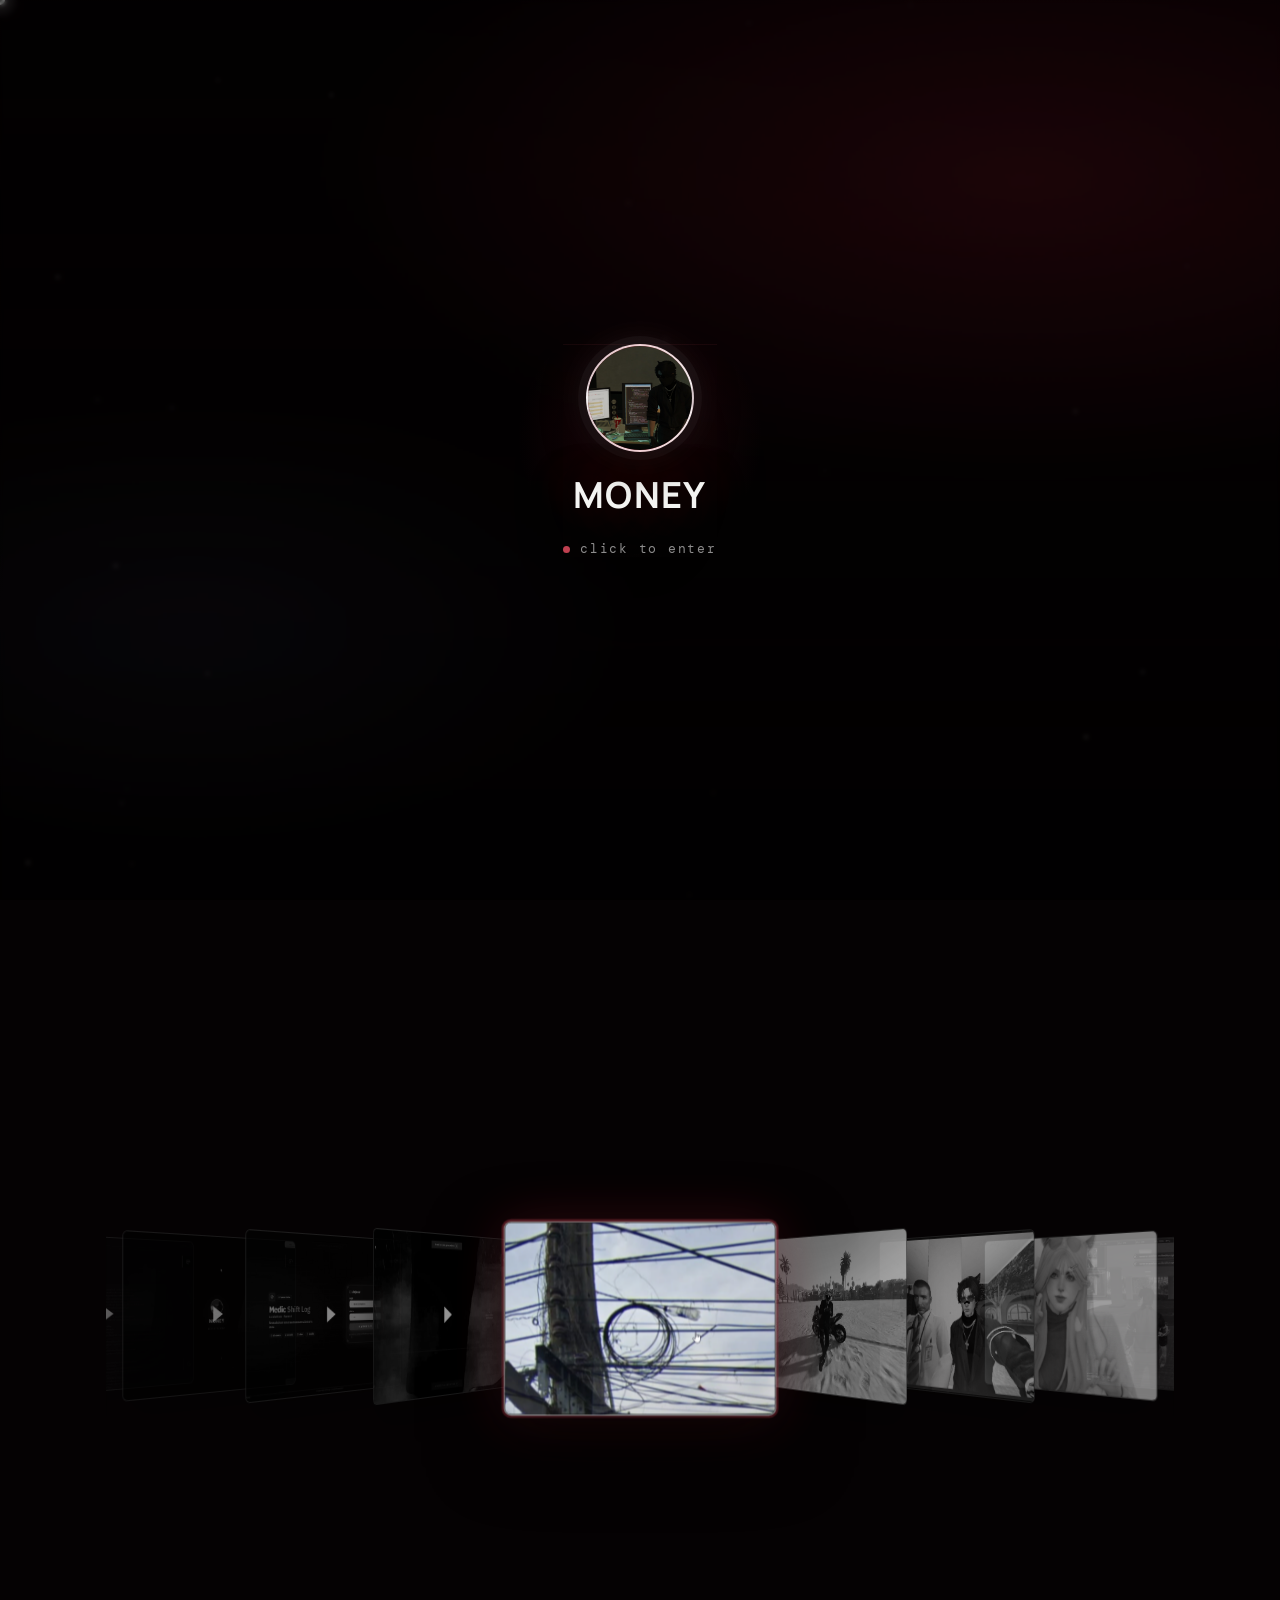
==== commit c6f5ae8a: "Backu" ====
--- a/index-rgb-neural-terminal.html
+++ b/index-rgb-neural-terminal.html
@@ -981,8 +981,7 @@
         { type: 'video', src: '1.1.mp4', poster: 'vid-1.1.jpg', caption: 'Clip 01 · FiveM moment', sub: '0:06 · gameplay' },
         { type: 'video', src: '1.2.mp4', poster: 'vid-1.2.jpg', caption: 'Clip 02 · FiveM moment', sub: '0:13 · gameplay' },
         { type: 'video', src: '1.3.mp4', poster: 'vid-1.3.jpg', caption: 'Clip 03 · FiveM moment', sub: '0:13 · gameplay' },
-        { type: 'video', src: '1.4.mp4', poster: 'vid-1.4.jpg', caption: 'Clip 04 · FiveM moment', sub: '0:13 · gameplay' },
-        { type: 'video', src: 'เทส.mp4', poster: 'medal.png', caption: 'Clip 05 · FiveM moment', sub: '0:13 · gameplay' }
+        { type: 'video', src: '1.4.mp4', poster: 'vid-1.4.jpg', caption: 'Clip 04 · FiveM moment', sub: '0:13 · gameplay' }
       ];
 
       const stage = document.getElementById('cfStage');
--- a/theme-222.css
+++ b/theme-222.css
@@ -1,453 +1,145 @@
 /* =========================================================
-   theme-222.css — โทนพื้นหลัง 222.mp4
-   body.theme-alt
-   โทน: blush pink × soft violet · warm night · intimate glow
+   theme-alt — 222.mp4
+   silver hair · ice blade · blood petals · cold moonlight
    ========================================================= */
-
 body.theme-alt {
-  --ink: #fff0f5;
-  --panel: rgba(28, 12, 22, 0.6);
-  --line: rgba(255, 150, 195, 0.2);
-  --soft: rgba(255, 130, 175, 0.1);
-  --muted: rgba(255, 210, 230, 0.6);
-  --glow: rgba(255, 110, 175, 0.24);
-  --listen: #ff8ec8;
-  --listen-bg: rgba(255, 110, 175, 0.14);
-  --listen-border: rgba(255, 140, 190, 0.38);
-  --progress: linear-gradient(90deg, #ff7ab8, #ffb8d8, #fff0f6);
-  --accent-deep: #8a2a55;
-  --steel: rgba(200, 140, 180, 0.14);
-  background: #10060c;
+  --ink: #eef2f8;
+  --muted: rgba(180, 200, 230, 0.5);
+  --panel: rgba(8, 12, 20, 0.76);
+  --panel-solid: rgba(10, 14, 22, 0.94);
+  --line: rgba(140, 180, 230, 0.18);
+  --glow: rgba(120, 170, 255, 0.28);
+  --listen: #7aabf0;
+  --listen-bg: rgba(100, 160, 240, 0.12);
+  --listen-border: rgba(120, 170, 240, 0.35);
+  --progress: linear-gradient(90deg, #1a3050, #5a90d0, #d0e4ff);
+  --accent: #6a9eef;
+  /* secondary blood accent used sparingly */
+  --blood: #d04050;
+  background: #060910;
 }
 
-/* ---------- Video treatment ---------- */
 body.theme-alt .video-bg video {
-  filter:
-    brightness(0.5)
-    contrast(1.1)
-    saturate(1.18)
-    hue-rotate(-10deg);
+  filter: brightness(0.48) contrast(1.12) saturate(0.92) hue-rotate(-6deg);
+}
+body.theme-alt .banner video {
+  filter: brightness(0.75) contrast(1.08) saturate(1.0);
+}
+body.theme-alt .video-overlay {
+  background:
+    radial-gradient(ellipse 90% 55% at 70% 15%, rgba(80, 120, 200, 0.2) 0%, transparent 55%),
+    radial-gradient(ellipse 50% 40% at 20% 60%, rgba(140, 30, 45, 0.1) 0%, transparent 50%),
+    linear-gradient(180deg,
+      rgba(6, 9, 16, 0.5) 0%,
+      rgba(6, 9, 16, 0.1) 30%,
+      rgba(6, 9, 16, 0.5) 65%,
+      rgba(4, 6, 12, 0.96) 100%);
+}
+body.theme-alt .video-overlay::after {
+  box-shadow:
+    inset 0 0 130px rgba(2, 4, 10, 0.65),
+    inset 0 -50px 90px rgba(0, 0, 0, 0.35);
+}
+body.theme-alt .noise { opacity: 0.04; }
+
+body.theme-alt .scroll-progress {
+  background: linear-gradient(90deg, transparent, #6a9eef, #e0ecff);
+  box-shadow: 0 0 20px rgba(100, 160, 240, 0.35);
 }
 
-body.theme-alt .banner video {
-  filter: brightness(0.72) contrast(1.06) saturate(1.1);
+body.theme-alt .enter-inner {
+  border-color: rgba(140, 180, 230, 0.16);
+  box-shadow: 0 40px 100px rgba(0,0,0,0.5), inset 0 1px 0 rgba(160, 200, 255, 0.1);
+}
+body.theme-alt .enter-inner::before {
+  background: radial-gradient(circle, rgba(100, 150, 240, 0.16) 0%, transparent 62%);
+}
+body.theme-alt .enter-name {
+  text-shadow: 0 4px 40px rgba(0,0,0,0.55), 0 0 50px rgba(100, 160, 255, 0.25);
+}
+body.theme-alt .enter-pulse { background: #6a9eef; box-shadow: 0 0 0 0 rgba(100, 160, 240, 0.45); }
+body.theme-alt .enter-avatar,
+body.theme-alt .avatar {
+  background: conic-gradient(from 0deg, #6a9eef, #e8f0ff, #6a9eef, #d04050, #6a9eef);
 }
 
-body.theme-alt .video-overlay {
-  background:
-    radial-gradient(ellipse 90% 70% at 15% 20%, rgba(255, 90, 150, 0.1) 0%, transparent 52%),
-    radial-gradient(ellipse 70% 55% at 70% 25%, rgba(200, 100, 255, 0.08) 0%, transparent 55%),
-    linear-gradient(165deg,
-      rgba(36, 6, 22, 0.8) 0%,
-      rgba(22, 4, 16, 0.36) 42%,
-      rgba(14, 3, 12, 0.86) 100%
-    ),
-    radial-gradient(ellipse at 50% 100%, rgba(10, 2, 8, 0.55) 0%, transparent 48%);
+body.theme-alt .profile {
+  box-shadow:
+    0 2px 0 rgba(160, 200, 255, 0.06) inset,
+    0 32px 80px rgba(0,0,0,0.5),
+    0 0 70px rgba(80, 140, 230, 0.08);
 }
+body.theme-alt .profile:hover {
+  box-shadow: 0 2px 0 rgba(160, 200, 255, 0.1) inset, 0 40px 100px rgba(0,0,0,0.55), 0 0 90px var(--glow);
+}
+body.theme-alt .profile::before {
+  background: linear-gradient(90deg, transparent, rgba(200,220,255,0.3), #6a9eef, rgba(200,220,255,0.3), transparent);
+}
+body.theme-alt .bio {
+  border-left-color: rgba(106, 158, 239, 0.4);
+  color: rgba(210, 225, 245, 0.55);
+}
+body.theme-alt .name-scatter .letter.is-active {
+  color: #8ab4ff;
+  text-shadow: 0 0 22px rgba(100, 160, 255, 0.45);
+}
+body.theme-alt .socials a:hover, body.theme-alt .share-btn:hover {
+  background: rgba(106, 158, 239, 0.15);
+  border-color: rgba(106, 158, 239, 0.4);
+  box-shadow: 0 12px 28px rgba(0,0,0,0.3), 0 0 24px var(--glow);
+}
+body.theme-alt .play-btn {
+  background: linear-gradient(145deg, rgba(106, 158, 239, 0.4), rgba(40, 80, 150, 0.25));
+  border-color: rgba(106, 158, 239, 0.45);
+  box-shadow: 0 6px 24px rgba(80, 140, 230, 0.28), inset 0 1px 0 rgba(255,255,255,0.12);
+}
+body.theme-alt .play-btn:hover {
+  background: linear-gradient(145deg, rgba(130, 180, 255, 0.5), rgba(50, 100, 180, 0.3));
+  box-shadow: 0 8px 32px rgba(80, 140, 230, 0.4), 0 0 30px var(--glow);
+}
+body.theme-alt .player:has(.viz.active) {
+  border-color: rgba(106, 158, 239, 0.3);
+  box-shadow: 0 8px 32px rgba(0,0,0,0.25), 0 0 40px var(--glow);
+}
+body.theme-alt .orbit-filter.is-active {
+  background: rgba(106, 158, 239, 0.18);
+  border-color: rgba(106, 158, 239, 0.4);
+  box-shadow: 0 0 24px var(--glow);
+}
+body.theme-alt .cf-cover.is-active .cf-face {
+  box-shadow: 0 24px 64px rgba(0,0,0,0.6), 0 0 0 2px rgba(106, 158, 239, 0.4), 0 0 48px var(--glow);
+}
+body.theme-alt .orbit-nav:hover {
+  background: rgba(106, 158, 239, 0.15);
+  border-color: rgba(106, 158, 239, 0.35);
+  box-shadow: 0 0 24px var(--glow);
+}
+body.theme-alt .works-header h2::after {
+  background: linear-gradient(90deg, transparent, #6a9eef, transparent);
+}
+body.theme-alt .progress-bar { box-shadow: 0 0 12px rgba(80, 140, 230, 0.4); }
+body.theme-alt .tagline .caret { color: #6a9eef; }
 
-body.theme-alt .video-overlay::after {
-  content: "";
-  position: fixed;
-  inset: 0;
-  pointer-events: none;
-  box-shadow:
-    inset 0 0 170px rgba(10, 2, 8, 0.62),
-    inset 0 0 55px rgba(255, 90, 150, 0.06),
-    inset 0 -36px 72px rgba(0, 0, 0, 0.28);
+/* light fx — alt / 222 (ice silver) */
+body.theme-alt .light-bloom {
+  background: radial-gradient(circle, rgba(120, 170, 255, 0.16) 0%, rgba(80, 120, 200, 0.05) 40%, transparent 70%);
+  left: -15%; right: auto; top: -18%;
 }
-
-body.theme-alt .noise {
-  opacity: 0.058;
-  mix-blend-mode: soft-light;
+body.theme-alt .light-ray {
+  background: linear-gradient(180deg, transparent, rgba(160, 200, 255, 0.05) 25%, rgba(220, 235, 255, 0.11) 50%, rgba(140, 180, 240, 0.04) 75%, transparent);
 }
-
-/* ---------- Scroll progress ---------- */
-body.theme-alt .scroll-progress {
-  background: linear-gradient(90deg,
-    rgba(255, 120, 180, 0.6),
-    rgba(255, 190, 220, 0.95),
-    rgba(255, 230, 245, 0.9)
-  );
-  box-shadow: 0 0 16px rgba(255, 110, 175, 0.38);
-  height: 2px;
+body.theme-alt .light-orb.orb-1 {
+  background: radial-gradient(circle, rgba(150, 190, 255, 0.5) 0%, transparent 70%);
 }
-
-/* ---------- Enter gate ---------- */
-body.theme-alt .enter-inner::before {
-  background: radial-gradient(
-    circle,
-    rgba(255, 110, 175, 0.18) 0%,
-    rgba(255, 70, 140, 0.06) 40%,
-    transparent 70%
-  );
+body.theme-alt .light-orb.orb-2 {
+  background: radial-gradient(circle, rgba(100, 150, 230, 0.35) 0%, transparent 70%);
 }
-
-body.theme-alt .enter-name {
-  color: #fff0f5;
-  text-shadow:
-    0 2px 28px rgba(0, 0, 0, 0.45),
-    0 0 40px rgba(255, 110, 175, 0.28),
-    0 0 2px rgba(255, 210, 230, 0.15);
+body.theme-alt .light-orb.orb-3 {
+  background: radial-gradient(circle, rgba(200, 80, 90, 0.25) 0%, transparent 70%); /* blood petal hint */
 }
-
-body.theme-alt .enter-gate:hover .enter-name {
-  text-shadow:
-    0 2px 32px rgba(0, 0, 0, 0.45),
-    0 0 58px rgba(255, 120, 185, 0.4);
+body.theme-alt .light-streak {
+  background: linear-gradient(90deg, transparent, rgba(140, 180, 240, 0.04) 25%, rgba(200, 220, 255, 0.12) 50%, rgba(140, 180, 240, 0.04) 75%, transparent);
 }
-
-body.theme-alt .enter-hint {
-  color: rgba(255, 190, 215, 0.5);
+body.theme-alt .profile::after {
+  background: linear-gradient(135deg, rgba(200, 220, 255, 0.09) 0%, transparent 30%, transparent 70%, rgba(100, 150, 230, 0.04) 100%);
 }
-
-body.theme-alt .enter-gate:hover .enter-hint {
-  color: rgba(255, 210, 230, 0.72);
-}
-
-body.theme-alt .enter-pulse {
-  background: rgba(255, 140, 190, 0.75);
-  box-shadow: 0 0 0 0 rgba(255, 110, 175, 0.45);
-}
-
-body.theme-alt .enter-avatar {
-  border-color: rgba(255, 200, 225, 0.88);
-  box-shadow:
-    0 14px 44px rgba(0, 0, 0, 0.52),
-    0 0 0 7px rgba(255, 110, 175, 0.07),
-    0 0 48px rgba(255, 110, 175, 0.18);
-  animation: altGlow 4.8s ease-in-out infinite;
-}
-
-body.theme-alt .enter-avatar::after {
-  background: linear-gradient(
-    135deg,
-    rgba(255, 220, 235, 0.34) 0%,
-    transparent 38%,
-    transparent 62%,
-    rgba(255, 110, 175, 0.24) 100%
-  ) border-box;
-}
-
-/* ---------- Profile card ---------- */
-body.theme-alt .profile {
-  border-color: rgba(255, 150, 195, 0.22);
-  background: linear-gradient(
-    165deg,
-    rgba(32, 12, 24, 0.68) 0%,
-    rgba(20, 8, 16, 0.58) 100%
-  );
-  box-shadow:
-    0 30px 80px rgba(0, 0, 0, 0.55),
-    0 0 0 1px rgba(255, 130, 180, 0.07) inset,
-    0 0 56px rgba(255, 80, 150, 0.08);
-  backdrop-filter: blur(28px) saturate(1.15);
-  -webkit-backdrop-filter: blur(28px) saturate(1.15);
-}
-
-body.theme-alt .profile:hover {
-  border-color: rgba(255, 160, 205, 0.3);
-  box-shadow:
-    0 36px 90px rgba(0, 0, 0, 0.58),
-    0 0 0 1px rgba(255, 140, 185, 0.1) inset,
-    0 0 68px rgba(255, 90, 155, 0.1);
-}
-
-body.theme-alt .banner::after {
-  background: linear-gradient(
-    to bottom,
-    transparent 28%,
-    rgba(20, 6, 14, 0.35) 68%,
-    rgba(14, 4, 12, 0.75) 100%
-  );
-}
-
-body.theme-alt .views-badge {
-  background: rgba(14, 4, 12, 0.55);
-  border-color: rgba(255, 140, 190, 0.22);
-  color: rgba(255, 210, 230, 0.88);
-}
-
-body.theme-alt .avatar {
-  border-color: rgba(255, 200, 225, 0.92);
-  box-shadow:
-    0 8px 28px rgba(0, 0, 0, 0.45),
-    0 0 28px rgba(255, 110, 175, 0.16);
-  animation: altGlow 4.8s ease-in-out infinite;
-}
-
-body.theme-alt .name-scatter .letter.is-active {
-  color: #ffe4f0;
-  text-shadow: 0 0 20px rgba(255, 130, 185, 0.45);
-}
-
-body.theme-alt .status-pill {
-  background: rgba(255, 120, 180, 0.1);
-  border-color: rgba(255, 150, 195, 0.18);
-  color: rgba(255, 200, 220, 0.75);
-}
-
-body.theme-alt .status-pill.listening {
-  background: var(--listen-bg);
-  border-color: var(--listen-border);
-  color: var(--listen);
-  box-shadow: 0 0 24px rgba(255, 110, 175, 0.2);
-}
-
-body.theme-alt .greeting {
-  color: rgba(255, 170, 200, 0.42);
-}
-
-body.theme-alt .tagline {
-  color: var(--muted);
-}
-
-body.theme-alt .bio {
-  color: rgba(255, 220, 235, 0.78);
-}
-
-body.theme-alt .bio::first-line {
-  color: rgba(255, 235, 245, 0.92);
-}
-
-/* Bio sparkles tint */
-body.theme-alt .bio-sparkles i {
-  background: rgba(255, 180, 210, 0.55);
-  box-shadow: 0 0 6px rgba(255, 120, 180, 0.35);
-}
-
-/* Socials */
-body.theme-alt .socials a,
-body.theme-alt .share-btn {
-  background: rgba(255, 120, 180, 0.1);
-  border-color: rgba(255, 150, 195, 0.2);
-}
-
-body.theme-alt .socials a:hover,
-body.theme-alt .share-btn:hover {
-  background: rgba(255, 130, 185, 0.22);
-  border-color: rgba(255, 180, 215, 0.48);
-  box-shadow: 0 4px 18px rgba(255, 90, 155, 0.2);
-}
-
-/* ---------- Music player ---------- */
-body.theme-alt .player {
-  border-color: rgba(255, 150, 195, 0.2);
-  background: linear-gradient(
-    135deg,
-    rgba(32, 10, 22, 0.55) 0%,
-    rgba(22, 6, 16, 0.48) 100%
-  );
-}
-
-body.theme-alt .player:has(.viz.active) {
-  border-color: rgba(255, 160, 205, 0.32);
-  box-shadow: 0 0 36px rgba(255, 90, 155, 0.1);
-}
-
-body.theme-alt .ctrl-btn {
-  background: rgba(255, 120, 180, 0.12);
-}
-
-body.theme-alt .ctrl-btn:hover {
-  background: rgba(255, 130, 185, 0.24);
-}
-
-body.theme-alt .ctrl-btn.play-btn {
-  background: rgba(255, 120, 180, 0.22);
-}
-
-body.theme-alt .ctrl-btn.play-btn:hover {
-  background: rgba(255, 140, 190, 0.36);
-}
-
-body.theme-alt .progress {
-  background: rgba(255, 150, 195, 0.14);
-}
-
-body.theme-alt .progress-bar {
-  background: var(--progress);
-  box-shadow: 0 0 10px rgba(255, 110, 175, 0.35);
-}
-
-body.theme-alt .viz span {
-  background: rgba(255, 180, 215, 0.82);
-}
-
-body.theme-alt .player-title {
-  color: #fff0f5;
-}
-
-body.theme-alt .player-artist {
-  color: rgba(255, 185, 210, 0.55);
-}
-
-body.theme-alt .time {
-  color: rgba(255, 170, 200, 0.5);
-}
-
-body.theme-alt .lyrics-snippet {
-  color: rgba(255, 190, 215, 0.55);
-}
-
-/* ---------- Works / Coverflow ---------- */
-body.theme-alt .works-header h2 {
-  color: #fff0f5;
-}
-
-body.theme-alt .works-header p {
-  color: rgba(255, 175, 205, 0.5);
-}
-
-body.theme-alt .works-header h2::after {
-  background: linear-gradient(90deg, rgba(255, 140, 190, 0.75), transparent);
-}
-
-body.theme-alt .orbit-filter.is-active {
-  background: rgba(255, 120, 180, 0.2);
-  border-color: rgba(255, 170, 210, 0.45);
-  box-shadow: 0 4px 18px rgba(255, 90, 155, 0.16);
-}
-
-body.theme-alt .cf-cover.is-active .cf-face {
-  border-color: rgba(255, 180, 215, 0.72);
-  box-shadow:
-    0 28px 70px rgba(0, 0, 0, 0.55),
-    0 0 0 1px rgba(255, 130, 180, 0.12) inset,
-    0 0 48px rgba(255, 100, 165, 0.18);
-}
-
-body.theme-alt .orbit-nav.is-on,
-body.theme-alt .orbit-nav.orbit-auto.is-on {
-  border-color: rgba(255, 150, 195, 0.45);
-  background: rgba(255, 120, 180, 0.16);
-}
-
-body.theme-alt .orbit-tag[data-type="video"] {
-  color: rgba(255, 180, 215, 0.9);
-  border-color: rgba(255, 140, 190, 0.3);
-  background: rgba(255, 110, 175, 0.12);
-}
-
-body.theme-alt .cf-stage::before {
-  background: radial-gradient(circle, rgba(255, 110, 175, 0.14) 0%, transparent 70%);
-}
-
-/* ---------- Toast / Footer ---------- */
-body.theme-alt .toast {
-  border-color: rgba(255, 150, 195, 0.22);
-  background: rgba(24, 8, 18, 0.94);
-  color: rgba(255, 220, 235, 0.92);
-}
-
-body.theme-alt .site-footer {
-  color: rgba(255, 175, 205, 0.32);
-}
-
-body.theme-alt .site-footer:hover {
-  color: rgba(255, 195, 220, 0.5);
-}
-
-/* ---------- Share modal ---------- */
-body.theme-alt .share-modal-panel {
-  background: rgba(22, 8, 16, 0.94);
-  border-color: rgba(255, 150, 195, 0.18);
-  box-shadow: 0 24px 80px rgba(0, 0, 0, 0.55), 0 0 0 1px rgba(255, 110, 175, 0.06);
-}
-
-body.theme-alt .share-action.primary {
-  background: rgba(255, 120, 180, 0.2);
-  border-color: rgba(255, 160, 205, 0.35);
-}
-
-body.theme-alt .share-action.primary:hover {
-  background: rgba(255, 140, 190, 0.3);
-}
-
-/* ---------- Cursor ---------- */
-body.theme-alt .cursor-glow {
-  background: radial-gradient(circle, rgba(255, 130, 185, 0.24) 0%, transparent 70%);
-}
-
-body.theme-alt .trail-dot {
-  background: rgba(255, 180, 215, 0.55);
-  box-shadow: 0 0 7px rgba(255, 110, 175, 0.28);
-}
-
-body.theme-alt .cursor {
-  background: rgba(255, 230, 240, 0.92);
-}
-
-body.theme-alt.cursor-hover .cursor {
-  background: rgba(255, 150, 195, 0.4);
-  border-color: rgba(255, 200, 225, 0.7);
-}
-
-/* ---------- Selection / Scrollbar / Focus ---------- */
-body.theme-alt ::selection {
-  background: rgba(255, 120, 180, 0.38);
-  color: #fff;
-}
-
-body.theme-alt {
-  scrollbar-color: rgba(255, 140, 190, 0.35) transparent;
-}
-
-body.theme-alt ::-webkit-scrollbar-thumb {
-  background: rgba(255, 130, 185, 0.28);
-  background-clip: padding-box;
-}
-
-body.theme-alt ::-webkit-scrollbar-thumb:hover {
-  background: rgba(255, 150, 200, 0.45);
-  background-clip: padding-box;
-}
-
-body.theme-alt :focus-visible {
-  outline-color: rgba(255, 170, 210, 0.55);
-}
-
-/* ---------- Particles ---------- */
-body.theme-alt .particle {
-  background: rgba(255, 170, 205, 0.34);
-  box-shadow: 0 0 6px rgba(255, 110, 175, 0.16);
-}
-
-/* ---------- Status dot ---------- */
-body.theme-alt .status-dot {
-  background: var(--listen);
-  box-shadow: 0 0 0 0 rgba(255, 110, 175, 0.4);
-}
-
-body.theme-alt .status-pill.listening .status-dot {
-  animation: pulseDotAlt 1.4s ease-in-out infinite;
-}
-
-/* ---------- Animations ---------- */
-@keyframes altGlow {
-  0%, 100% {
-    box-shadow:
-      0 8px 28px rgba(0, 0, 0, 0.45),
-      0 0 0 0 rgba(255, 110, 175, 0.06);
-  }
-  50% {
-    box-shadow:
-      0 10px 32px rgba(0, 0, 0, 0.5),
-      0 0 0 7px rgba(255, 110, 175, 0.14),
-      0 0 36px rgba(255, 100, 165, 0.14);
-  }
-}
-
-@keyframes pulseDotAlt {
-  0%, 100% { box-shadow: 0 0 0 0 rgba(255, 110, 175, 0.45); }
-  50% { box-shadow: 0 0 0 6px rgba(255, 110, 175, 0); }
-}
-
-@media (prefers-reduced-motion: reduce) {
-  body.theme-alt .enter-avatar,
-  body.theme-alt .avatar {
-    animation: none !important;
-  }
-  body.theme-alt .status-pill.listening .status-dot {
-    animation: none !important;
-  }
-}
--- a/theme-noir.css
+++ b/theme-noir.css
@@ -1,463 +1,144 @@
 /* =========================================================
-   theme-noir.css — ssstik / rain · kingslayer edit
-   body.theme-noir
-   โทน: oxblood crimson × cold steel · film rain · late night
+   theme-noir — ssstik / rain · blood ink · cold steel
+   hand in the rain · crimson mist · late night film
    ========================================================= */
-
 body.theme-noir {
-  --ink: #f2ecec;
-  --panel: rgba(14, 10, 12, 0.64);
-  --line: rgba(190, 70, 75, 0.2);
-  --soft: rgba(160, 40, 48, 0.1);
-  --muted: rgba(230, 200, 200, 0.55);
-  --glow: rgba(180, 40, 50, 0.24);
-  --listen: #d45a5e;
-  --listen-bg: rgba(180, 45, 55, 0.14);
-  --listen-border: rgba(190, 70, 80, 0.36);
-  --progress: linear-gradient(90deg, #6e1c24, #c45a60, #f0c8c8);
-  --accent-deep: #6e1c24;
-  --steel: rgba(140, 155, 170, 0.18);
-  background: #070406;
+  --ink: #f2eaea;
+  --muted: rgba(220, 190, 195, 0.5);
+  --panel: rgba(10, 6, 8, 0.78);
+  --panel-solid: rgba(12, 6, 8, 0.95);
+  --line: rgba(180, 70, 80, 0.2);
+  --glow: rgba(160, 35, 50, 0.3);
+  --listen: #c84a55;
+  --listen-bg: rgba(160, 40, 50, 0.14);
+  --listen-border: rgba(180, 60, 70, 0.38);
+  --progress: linear-gradient(90deg, #3a1018, #a83845, #e8b0b8);
+  --accent: #c04050;
+  background: #050203;
 }
 
-/* ---------- Video treatment ---------- */
+/* video: keep rain, deepen blood, mute midtones */
 body.theme-noir .video-bg video {
-  filter:
-    brightness(0.4)
-    contrast(1.2)
-    saturate(0.65)
-    hue-rotate(5deg);
+  filter: brightness(0.42) contrast(1.2) saturate(0.7) hue-rotate(2deg);
+}
+body.theme-noir .banner video {
+  filter: brightness(0.68) contrast(1.12) saturate(0.85);
+}
+body.theme-noir .video-overlay {
+  background:
+    radial-gradient(ellipse 100% 60% at 80% 20%, rgba(140, 25, 40, 0.28) 0%, transparent 55%),
+    radial-gradient(ellipse 70% 50% at 15% 70%, rgba(60, 70, 90, 0.12) 0%, transparent 50%),
+    linear-gradient(180deg,
+      rgba(5, 2, 3, 0.55) 0%,
+      rgba(5, 2, 3, 0.12) 32%,
+      rgba(5, 2, 3, 0.55) 68%,
+      rgba(3, 1, 2, 0.96) 100%);
+}
+body.theme-noir .video-overlay::after {
+  box-shadow:
+    inset 0 0 140px rgba(2, 0, 1, 0.7),
+    inset 0 0 40px rgba(100, 20, 30, 0.06),
+    inset 0 -50px 90px rgba(0, 0, 0, 0.4);
+}
+body.theme-noir .noise { opacity: 0.07; mix-blend-mode: soft-light; }
+
+body.theme-noir .scroll-progress {
+  background: linear-gradient(90deg, transparent, #c04050, #f0c0c8);
+  box-shadow: 0 0 20px rgba(160, 35, 50, 0.4);
 }
 
-body.theme-noir .banner video {
-  filter: brightness(0.7) contrast(1.1) saturate(0.82);
+body.theme-noir .enter-inner {
+  border-color: rgba(180, 60, 70, 0.18);
+  box-shadow: 0 40px 100px rgba(0,0,0,0.55), inset 0 1px 0 rgba(200, 80, 90, 0.08);
+}
+body.theme-noir .enter-inner::before {
+  background: radial-gradient(circle, rgba(160, 30, 45, 0.18) 0%, transparent 62%);
+}
+body.theme-noir .enter-name {
+  text-shadow: 0 4px 40px rgba(0,0,0,0.6), 0 0 50px rgba(160, 35, 50, 0.28);
+}
+body.theme-noir .enter-pulse { background: #c04050; }
+body.theme-noir .enter-avatar,
+body.theme-noir .avatar {
+  background: conic-gradient(from 0deg, #c04050, #d0c0c4, #c04050, #602030, #c04050);
 }
 
-body.theme-noir .video-overlay {
-  background:
-    /* cold steel top-left */
-    radial-gradient(ellipse 90% 70% at 12% 18%, rgba(90, 110, 130, 0.1) 0%, transparent 55%),
-    /* soft crimson bloom */
-    radial-gradient(ellipse 70% 55% at 50% 32%, rgba(140, 28, 38, 0.16) 0%, transparent 58%),
-    /* bottom weight */
-    linear-gradient(175deg,
-      rgba(6, 2, 4, 0.76) 0%,
-      rgba(8, 3, 5, 0.26) 38%,
-      rgba(4, 1, 2, 0.9) 100%
-    ),
-    radial-gradient(ellipse at 50% 100%, rgba(3, 1, 2, 0.6) 0%, transparent 48%);
+body.theme-noir .profile {
+  box-shadow:
+    0 2px 0 rgba(200, 80, 90, 0.06) inset,
+    0 32px 80px rgba(0,0,0,0.55),
+    0 0 0 1px rgba(0,0,0,0.4),
+    0 0 70px rgba(160, 30, 45, 0.1);
 }
+body.theme-noir .profile:hover {
+  box-shadow:
+    0 2px 0 rgba(200, 80, 90, 0.1) inset,
+    0 40px 100px rgba(0,0,0,0.6),
+    0 0 90px var(--glow);
+}
+body.theme-noir .profile::before {
+  background: linear-gradient(90deg, transparent, rgba(255,200,200,0.25), #c04050, rgba(255,200,200,0.25), transparent);
+}
+body.theme-noir .bio { border-left-color: rgba(192, 64, 80, 0.45); color: rgba(240, 210, 215, 0.55); }
+body.theme-noir .name-scatter .letter.is-active { color: #e07080; text-shadow: 0 0 22px rgba(192, 64, 80, 0.45); }
+body.theme-noir .socials a:hover, body.theme-noir .share-btn:hover {
+  background: rgba(192, 64, 80, 0.15);
+  border-color: rgba(192, 64, 80, 0.4);
+  box-shadow: 0 12px 28px rgba(0,0,0,0.35), 0 0 24px var(--glow);
+}
+body.theme-noir .play-btn {
+  background: linear-gradient(145deg, rgba(192, 64, 80, 0.4), rgba(100, 25, 35, 0.25));
+  border-color: rgba(192, 64, 80, 0.45);
+  box-shadow: 0 6px 24px rgba(160, 35, 50, 0.28), inset 0 1px 0 rgba(255,255,255,0.1);
+}
+body.theme-noir .play-btn:hover {
+  background: linear-gradient(145deg, rgba(210, 80, 95, 0.5), rgba(120, 30, 40, 0.3));
+  box-shadow: 0 8px 32px rgba(160, 35, 50, 0.4), 0 0 30px var(--glow);
+}
+body.theme-noir .player:has(.viz.active) {
+  border-color: rgba(192, 64, 80, 0.3);
+  box-shadow: 0 8px 32px rgba(0,0,0,0.25), 0 0 40px var(--glow);
+}
+body.theme-noir .orbit-filter.is-active {
+  background: rgba(192, 64, 80, 0.18);
+  border-color: rgba(192, 64, 80, 0.4);
+  box-shadow: 0 0 24px var(--glow);
+}
+body.theme-noir .cf-cover.is-active .cf-face {
+  box-shadow: 0 24px 64px rgba(0,0,0,0.6), 0 0 0 2px rgba(192, 64, 80, 0.4), 0 0 48px var(--glow);
+}
+body.theme-noir .orbit-nav:hover {
+  background: rgba(192, 64, 80, 0.15);
+  border-color: rgba(192, 64, 80, 0.35);
+  box-shadow: 0 0 24px var(--glow);
+}
+body.theme-noir .works-header h2::after {
+  background: linear-gradient(90deg, transparent, #c04050, transparent);
+  box-shadow: 0 0 14px var(--glow);
+}
+body.theme-noir .status-pill.listening { color: var(--listen); }
+body.theme-noir .progress-bar { box-shadow: 0 0 12px rgba(160, 35, 50, 0.4); }
 
-body.theme-noir .video-overlay::after {
-  content: "";
-  position: fixed;
-  inset: 0;
-  pointer-events: none;
-  box-shadow:
-    inset 0 0 150px rgba(2, 0, 1, 0.78),
-    inset 0 0 48px rgba(120, 25, 35, 0.07),
-    inset 0 -40px 80px rgba(0, 0, 0, 0.38);
+/* light fx — noir (blood / steel) */
+body.theme-noir .light-bloom {
+  background: radial-gradient(circle, rgba(180, 40, 55, 0.18) 0%, rgba(120, 30, 40, 0.06) 40%, transparent 70%);
+  right: -15%; top: -20%;
 }
-
-body.theme-noir .noise {
-  opacity: 0.082;
-  mix-blend-mode: soft-light;
+body.theme-noir .light-ray {
+  background: linear-gradient(180deg, transparent, rgba(200, 80, 90, 0.05) 25%, rgba(255, 180, 180, 0.1) 50%, rgba(200, 80, 90, 0.04) 75%, transparent);
 }
-
-/* ---------- Scroll progress ---------- */
-body.theme-noir .scroll-progress {
-  background: linear-gradient(90deg,
-    rgba(130, 30, 38, 0.7),
-    rgba(200, 100, 108, 0.95),
-    rgba(240, 185, 185, 0.9)
-  );
-  box-shadow: 0 0 16px rgba(160, 40, 50, 0.42);
-  height: 2px;
+body.theme-noir .light-orb.orb-1 {
+  background: radial-gradient(circle, rgba(200, 60, 75, 0.5) 0%, transparent 70%);
 }
-
-/* ---------- Enter gate ---------- */
-body.theme-noir .enter-inner::before {
-  background: radial-gradient(
-    circle,
-    rgba(160, 35, 45, 0.2) 0%,
-    rgba(100, 25, 35, 0.06) 38%,
-    transparent 68%
-  );
+body.theme-noir .light-orb.orb-2 {
+  background: radial-gradient(circle, rgba(140, 40, 55, 0.35) 0%, transparent 70%);
 }
-
-body.theme-noir .enter-name {
-  color: #f4ecec;
-  text-shadow:
-    0 2px 28px rgba(0, 0, 0, 0.55),
-    0 0 42px rgba(160, 35, 45, 0.3),
-    0 0 2px rgba(255, 215, 215, 0.12);
+body.theme-noir .light-orb.orb-3 {
+  background: radial-gradient(circle, rgba(180, 100, 110, 0.4) 0%, transparent 70%);
 }
-
-body.theme-noir .enter-gate:hover .enter-name {
-  text-shadow:
-    0 2px 32px rgba(0, 0, 0, 0.55),
-    0 0 58px rgba(180, 45, 55, 0.4);
+body.theme-noir .light-streak {
+  background: linear-gradient(90deg, transparent, rgba(200, 80, 90, 0.04) 25%, rgba(255, 160, 160, 0.12) 50%, rgba(200, 80, 90, 0.04) 75%, transparent);
 }
-
-body.theme-noir .enter-hint {
-  color: rgba(230, 185, 185, 0.48);
+body.theme-noir .profile::after {
+  background: linear-gradient(135deg, rgba(255, 180, 180, 0.08) 0%, transparent 30%, transparent 70%, rgba(180, 40, 55, 0.05) 100%);
 }
-
-body.theme-noir .enter-gate:hover .enter-hint {
-  color: rgba(240, 200, 200, 0.72);
-}
-
-body.theme-noir .enter-pulse {
-  background: rgba(200, 80, 90, 0.78);
-  box-shadow: 0 0 0 0 rgba(180, 50, 60, 0.45);
-}
-
-body.theme-noir .enter-avatar {
-  border-color: rgba(230, 165, 170, 0.75);
-  box-shadow:
-    0 14px 44px rgba(0, 0, 0, 0.62),
-    0 0 0 7px rgba(140, 30, 40, 0.08),
-    0 0 48px rgba(150, 35, 45, 0.18);
-  animation: noirGlow 5s ease-in-out infinite;
-}
-
-body.theme-noir .enter-avatar::after {
-  background: linear-gradient(
-    135deg,
-    rgba(230, 185, 190, 0.28) 0%,
-    transparent 38%,
-    transparent 62%,
-    rgba(160, 40, 50, 0.24) 100%
-  ) border-box;
-}
-
-body.theme-noir .enter-avatar img {
-  transform: translateX(2px);
-}
-
-/* ---------- Profile card ---------- */
-body.theme-noir .profile {
-  border-color: rgba(160, 55, 65, 0.24);
-  background: linear-gradient(
-    165deg,
-    rgba(18, 12, 14, 0.7) 0%,
-    rgba(12, 8, 10, 0.6) 100%
-  );
-  box-shadow:
-    0 30px 80px rgba(0, 0, 0, 0.64),
-    0 0 0 1px rgba(140, 40, 50, 0.07) inset,
-    0 0 60px rgba(100, 20, 30, 0.1);
-  backdrop-filter: blur(28px) saturate(1.12);
-  -webkit-backdrop-filter: blur(28px) saturate(1.12);
-}
-
-body.theme-noir .profile:hover {
-  border-color: rgba(185, 65, 75, 0.32);
-  box-shadow:
-    0 36px 90px rgba(0, 0, 0, 0.68),
-    0 0 0 1px rgba(155, 45, 55, 0.1) inset,
-    0 0 72px rgba(120, 30, 40, 0.12);
-}
-
-body.theme-noir .banner::after {
-  background: linear-gradient(
-    to bottom,
-    transparent 28%,
-    rgba(12, 6, 8, 0.38) 68%,
-    rgba(8, 3, 5, 0.78) 100%
-  );
-}
-
-body.theme-noir .views-badge {
-  background: rgba(8, 3, 4, 0.58);
-  border-color: rgba(180, 60, 70, 0.22);
-  color: rgba(240, 195, 195, 0.88);
-}
-
-body.theme-noir .avatar {
-  border-color: rgba(230, 170, 175, 0.9);
-  box-shadow:
-    0 8px 28px rgba(0, 0, 0, 0.52),
-    0 0 28px rgba(150, 35, 45, 0.16);
-  animation: noirGlow 5s ease-in-out infinite;
-}
-
-body.theme-noir .avatar img {
-  transform: translate(2px, 1px);
-}
-
-body.theme-noir .name-scatter .letter.is-active {
-  color: #ffe8e8;
-  text-shadow: 0 0 20px rgba(200, 70, 80, 0.48);
-}
-
-body.theme-noir .status-pill {
-  background: rgba(140, 35, 45, 0.1);
-  border-color: rgba(160, 50, 60, 0.18);
-  color: rgba(230, 190, 190, 0.72);
-}
-
-body.theme-noir .status-pill.listening {
-  background: var(--listen-bg);
-  border-color: var(--listen-border);
-  color: var(--listen);
-  box-shadow: 0 0 24px rgba(180, 45, 55, 0.2);
-}
-
-body.theme-noir .greeting {
-  color: rgba(200, 155, 160, 0.42);
-}
-
-body.theme-noir .tagline {
-  color: var(--muted);
-}
-
-body.theme-noir .bio {
-  color: rgba(235, 205, 205, 0.78);
-}
-
-body.theme-noir .bio::first-line {
-  color: rgba(250, 225, 225, 0.92);
-}
-
-body.theme-noir .bio-sparkles i {
-  background: rgba(210, 130, 135, 0.5);
-  box-shadow: 0 0 6px rgba(160, 40, 50, 0.3);
-}
-
-/* Socials */
-body.theme-noir .socials a,
-body.theme-noir .share-btn {
-  background: rgba(140, 35, 45, 0.1);
-  border-color: rgba(160, 55, 65, 0.2);
-}
-
-body.theme-noir .socials a:hover,
-body.theme-noir .share-btn:hover {
-  background: rgba(165, 45, 55, 0.22);
-  border-color: rgba(205, 90, 100, 0.45);
-  box-shadow: 0 4px 18px rgba(120, 25, 35, 0.22);
-}
-
-/* ---------- Music player ---------- */
-body.theme-noir .player {
-  border-color: rgba(160, 55, 65, 0.22);
-  background: linear-gradient(
-    135deg,
-    rgba(16, 8, 10, 0.58) 0%,
-    rgba(12, 6, 8, 0.5) 100%
-  );
-}
-
-body.theme-noir .player:has(.viz.active) {
-  border-color: rgba(185, 65, 75, 0.32);
-  box-shadow: 0 0 36px rgba(130, 30, 40, 0.12);
-}
-
-body.theme-noir .ctrl-btn {
-  background: rgba(150, 40, 50, 0.12);
-}
-
-body.theme-noir .ctrl-btn:hover {
-  background: rgba(165, 50, 60, 0.26);
-}
-
-body.theme-noir .ctrl-btn.play-btn {
-  background: rgba(165, 45, 55, 0.24);
-}
-
-body.theme-noir .ctrl-btn.play-btn:hover {
-  background: rgba(185, 55, 65, 0.4);
-}
-
-body.theme-noir .progress {
-  background: rgba(160, 50, 60, 0.14);
-}
-
-body.theme-noir .progress-bar {
-  background: var(--progress);
-  box-shadow: 0 0 10px rgba(180, 50, 60, 0.38);
-}
-
-body.theme-noir .viz span {
-  background: rgba(210, 115, 120, 0.84);
-}
-
-body.theme-noir .player-title {
-  color: #f2e8e8;
-}
-
-body.theme-noir .player-artist {
-  color: rgba(220, 170, 175, 0.55);
-}
-
-body.theme-noir .time {
-  color: rgba(200, 150, 155, 0.5);
-}
-
-body.theme-noir .lyrics-snippet {
-  color: rgba(210, 160, 165, 0.52);
-}
-
-/* ---------- Works / Coverflow ---------- */
-body.theme-noir .works-header h2 {
-  color: #f0e8e8;
-}
-
-body.theme-noir .works-header p {
-  color: rgba(200, 155, 160, 0.5);
-}
-
-body.theme-noir .works-header h2::after {
-  background: linear-gradient(90deg, rgba(170, 50, 60, 0.78), transparent);
-}
-
-body.theme-noir .orbit-filter.is-active {
-  background: rgba(160, 45, 55, 0.22);
-  border-color: rgba(200, 90, 100, 0.42);
-  box-shadow: 0 4px 18px rgba(120, 25, 35, 0.2);
-}
-
-body.theme-noir .cf-cover.is-active .cf-face {
-  border-color: rgba(230, 135, 140, 0.75);
-  box-shadow:
-    0 28px 70px rgba(0, 0, 0, 0.62),
-    0 0 0 1px rgba(160, 40, 50, 0.12) inset,
-    0 0 48px rgba(140, 30, 40, 0.2);
-}
-
-body.theme-noir .orbit-nav.is-on,
-body.theme-noir .orbit-nav.orbit-auto.is-on {
-  border-color: rgba(200, 90, 100, 0.45);
-  background: rgba(160, 45, 55, 0.18);
-}
-
-body.theme-noir .orbit-tag[data-type="video"] {
-  color: rgba(230, 145, 150, 0.9);
-  border-color: rgba(180, 60, 70, 0.3);
-  background: rgba(160, 40, 50, 0.12);
-}
-
-body.theme-noir .cf-stage::before {
-  background: radial-gradient(circle, rgba(160, 40, 50, 0.15) 0%, transparent 70%);
-}
-
-/* ---------- Toast / Footer ---------- */
-body.theme-noir .toast {
-  border-color: rgba(160, 55, 65, 0.24);
-  background: rgba(10, 5, 6, 0.95);
-  color: rgba(240, 205, 205, 0.92);
-}
-
-body.theme-noir .site-footer {
-  color: rgba(185, 135, 140, 0.32);
-}
-
-body.theme-noir .site-footer:hover {
-  color: rgba(210, 155, 160, 0.5);
-}
-
-/* ---------- Share modal ---------- */
-body.theme-noir .share-modal-panel {
-  background: rgba(12, 6, 8, 0.95);
-  border-color: rgba(160, 55, 65, 0.2);
-  box-shadow: 0 24px 80px rgba(0, 0, 0, 0.65), 0 0 0 1px rgba(140, 35, 45, 0.06);
-}
-
-body.theme-noir .share-action.primary {
-  background: rgba(160, 45, 55, 0.22);
-  border-color: rgba(200, 90, 100, 0.35);
-}
-
-body.theme-noir .share-action.primary:hover {
-  background: rgba(180, 55, 65, 0.32);
-}
-
-/* ---------- Cursor ---------- */
-body.theme-noir .cursor-glow {
-  background: radial-gradient(circle, rgba(190, 55, 65, 0.24) 0%, transparent 70%);
-}
-
-body.theme-noir .trail-dot {
-  background: rgba(210, 115, 120, 0.5);
-  box-shadow: 0 0 7px rgba(160, 40, 50, 0.3);
-}
-
-body.theme-noir .cursor {
-  background: rgba(245, 205, 205, 0.92);
-}
-
-body.theme-noir.cursor-hover .cursor {
-  background: rgba(230, 135, 140, 0.42);
-  border-color: rgba(240, 175, 180, 0.72);
-}
-
-/* ---------- Selection / Scrollbar / Focus ---------- */
-body.theme-noir ::selection {
-  background: rgba(160, 45, 55, 0.42);
-  color: #fff;
-}
-
-body.theme-noir {
-  scrollbar-color: rgba(160, 55, 65, 0.36) transparent;
-}
-
-body.theme-noir ::-webkit-scrollbar-thumb {
-  background: rgba(150, 45, 55, 0.3);
-  background-clip: padding-box;
-}
-
-body.theme-noir ::-webkit-scrollbar-thumb:hover {
-  background: rgba(175, 60, 70, 0.48);
-  background-clip: padding-box;
-}
-
-body.theme-noir :focus-visible {
-  outline-color: rgba(210, 115, 120, 0.55);
-}
-
-/* ---------- Particles ---------- */
-body.theme-noir .particle {
-  background: rgba(210, 135, 140, 0.34);
-  box-shadow: 0 0 6px rgba(160, 40, 50, 0.16);
-}
-
-/* ---------- Status dot ---------- */
-body.theme-noir .status-dot {
-  background: var(--listen);
-  box-shadow: 0 0 0 0 rgba(180, 50, 60, 0.4);
-}
-
-body.theme-noir .status-pill.listening .status-dot {
-  animation: pulseDotNoir 1.4s ease-in-out infinite;
-}
-
-/* ---------- Animations ---------- */
-@keyframes noirGlow {
-  0%, 100% {
-    box-shadow:
-      0 8px 28px rgba(0, 0, 0, 0.52),
-      0 0 0 0 rgba(150, 35, 45, 0.06);
-  }
-  50% {
-    box-shadow:
-      0 10px 32px rgba(0, 0, 0, 0.58),
-      0 0 0 7px rgba(150, 35, 45, 0.14),
-      0 0 36px rgba(140, 30, 40, 0.14);
-  }
-}
-
-@keyframes pulseDotNoir {
-  0%, 100% { box-shadow: 0 0 0 0 rgba(180, 50, 60, 0.45); }
-  50% { box-shadow: 0 0 0 6px rgba(180, 50, 60, 0); }
-}
-
-@media (prefers-reduced-motion: reduce) {
-  body.theme-noir .enter-avatar,
-  body.theme-noir .avatar {
-    animation: none !important;
-  }
-  body.theme-noir .status-pill.listening .status-dot {
-    animation: none !important;
-  }
-}
--- a/theme-capitano.css
+++ b/theme-capitano.css
@@ -1,444 +1,148 @@
 /* =========================================================
-   theme-capitano.css — ice blue · white steel · cold hero
-   body.theme-capitano
-   โทน: deep navy × glacial cyan · winter night · quiet power
+   theme-capitano — capitano.mp4
+   frozen steel · ice crystal · gothic void · authority
    ========================================================= */
-
 body.theme-capitano {
-  --ink: #f2f7ff;
-  --panel: rgba(8, 18, 36, 0.66);
-  --line: rgba(140, 195, 255, 0.22);
-  --soft: rgba(100, 170, 255, 0.1);
-  --muted: rgba(190, 215, 245, 0.62);
-  --glow: rgba(90, 170, 255, 0.26);
-  --listen: #8ec8ff;
-  --listen-bg: rgba(80, 160, 240, 0.14);
-  --listen-border: rgba(130, 195, 255, 0.4);
-  --progress: linear-gradient(90deg, #4a9aef, #9ed0ff, #e8f4ff);
-  --accent-deep: #1a4a7a;
-  --steel: rgba(120, 160, 200, 0.16);
-  background: #050d18;
+  --ink: #e8eef6;
+  --muted: rgba(160, 185, 210, 0.5);
+  --panel: rgba(6, 10, 16, 0.8);
+  --panel-solid: rgba(8, 12, 18, 0.96);
+  --line: rgba(100, 150, 200, 0.2);
+  --glow: rgba(100, 180, 255, 0.32);
+  --listen: #70b8f0;
+  --listen-bg: rgba(80, 160, 230, 0.12);
+  --listen-border: rgba(100, 170, 240, 0.38);
+  --progress: linear-gradient(90deg, #0c2038, #3a88c8, #b8dcff);
+  --accent: #5aabe8;
+  background: #03060b;
 }
 
-/* ---------- Video treatment ---------- */
 body.theme-capitano .video-bg video {
-  filter:
-    brightness(0.48)
-    contrast(1.12)
-    saturate(0.78)
-    hue-rotate(175deg);
+  filter: brightness(0.45) contrast(1.18) saturate(0.75) hue-rotate(-8deg);
+}
+body.theme-capitano .banner video {
+  filter: brightness(0.72) contrast(1.12) saturate(0.88);
+}
+body.theme-capitano .video-overlay {
+  background:
+    radial-gradient(ellipse 80% 55% at 60% 30%, rgba(60, 120, 180, 0.18) 0%, transparent 55%),
+    radial-gradient(ellipse 50% 40% at 20% 80%, rgba(20, 40, 70, 0.2) 0%, transparent 50%),
+    linear-gradient(180deg,
+      rgba(3, 6, 11, 0.55) 0%,
+      rgba(3, 6, 11, 0.12) 32%,
+      rgba(3, 6, 11, 0.55) 68%,
+      rgba(2, 4, 8, 0.97) 100%);
+}
+body.theme-capitano .video-overlay::after {
+  box-shadow:
+    inset 0 0 140px rgba(1, 3, 8, 0.7),
+    inset 0 0 30px rgba(80, 140, 200, 0.04),
+    inset 0 -50px 90px rgba(0, 0, 0, 0.4);
+}
+body.theme-capitano .noise { opacity: 0.05; }
+
+body.theme-capitano .scroll-progress {
+  background: linear-gradient(90deg, transparent, #5aabe8, #e0f0ff);
+  box-shadow: 0 0 20px rgba(80, 160, 240, 0.4);
 }
 
-body.theme-capitano .banner video {
-  object-position: center 15%;
-  filter: brightness(0.7) contrast(1.08) saturate(0.85) hue-rotate(10deg);
+body.theme-capitano .enter-inner {
+  border-color: rgba(100, 160, 220, 0.18);
+  box-shadow: 0 40px 100px rgba(0,0,0,0.55), inset 0 1px 0 rgba(140, 190, 255, 0.1);
+}
+body.theme-capitano .enter-inner::before {
+  background: radial-gradient(circle, rgba(90, 160, 240, 0.16) 0%, transparent 62%);
+}
+body.theme-capitano .enter-name {
+  text-shadow: 0 4px 40px rgba(0,0,0,0.6), 0 0 55px rgba(90, 170, 255, 0.28);
+}
+body.theme-capitano .enter-pulse { background: #5aabe8; }
+body.theme-capitano .enter-avatar,
+body.theme-capitano .avatar {
+  background: conic-gradient(from 0deg, #5aabe8, #e8f4ff, #5aabe8, #2a6088, #5aabe8);
+  box-shadow: 0 0 0 4px rgba(6, 10, 16, 0.95), 0 12px 32px rgba(0,0,0,0.5), 0 0 40px rgba(90, 170, 255, 0.25);
 }
 
-body.theme-capitano .video-overlay {
-  background:
-    radial-gradient(ellipse 85% 65% at 18% 15%, rgba(70, 140, 220, 0.1) 0%, transparent 55%),
-    radial-gradient(ellipse 70% 50% at 55% 30%, rgba(60, 150, 255, 0.12) 0%, transparent 58%),
-    linear-gradient(170deg,
-      rgba(3, 12, 28, 0.78) 0%,
-      rgba(6, 22, 48, 0.32) 42%,
-      rgba(2, 8, 18, 0.88) 100%
-    ),
-    radial-gradient(ellipse at 50% 100%, rgba(1, 4, 12, 0.6) 0%, transparent 48%);
+body.theme-capitano .profile {
+  box-shadow:
+    0 2px 0 rgba(140, 190, 255, 0.06) inset,
+    0 32px 80px rgba(0,0,0,0.55),
+    0 0 70px rgba(60, 140, 220, 0.1);
 }
+body.theme-capitano .profile:hover {
+  box-shadow: 0 2px 0 rgba(140, 190, 255, 0.1) inset, 0 40px 100px rgba(0,0,0,0.6), 0 0 90px var(--glow);
+}
+body.theme-capitano .profile::before {
+  background: linear-gradient(90deg, transparent, rgba(180,220,255,0.3), #5aabe8, rgba(180,220,255,0.3), transparent);
+}
+body.theme-capitano .bio {
+  border-left-color: rgba(90, 171, 232, 0.45);
+  color: rgba(200, 220, 240, 0.55);
+}
+body.theme-capitano .name-scatter .letter.is-active {
+  color: #7ec0f5;
+  text-shadow: 0 0 24px rgba(90, 170, 255, 0.5);
+}
+body.theme-capitano .socials a:hover, body.theme-capitano .share-btn:hover {
+  background: rgba(90, 171, 232, 0.15);
+  border-color: rgba(90, 171, 232, 0.4);
+  box-shadow: 0 12px 28px rgba(0,0,0,0.35), 0 0 24px var(--glow);
+}
+body.theme-capitano .play-btn {
+  background: linear-gradient(145deg, rgba(90, 171, 232, 0.42), rgba(30, 80, 140, 0.28));
+  border-color: rgba(90, 171, 232, 0.5);
+  box-shadow: 0 6px 24px rgba(60, 140, 220, 0.3), inset 0 1px 0 rgba(255,255,255,0.15);
+}
+body.theme-capitano .play-btn:hover {
+  background: linear-gradient(145deg, rgba(120, 190, 255, 0.5), rgba(40, 100, 170, 0.3));
+  box-shadow: 0 8px 32px rgba(60, 140, 220, 0.45), 0 0 32px var(--glow);
+}
+body.theme-capitano .player:has(.viz.active) {
+  border-color: rgba(90, 171, 232, 0.32);
+  box-shadow: 0 8px 32px rgba(0,0,0,0.25), 0 0 40px var(--glow);
+}
+body.theme-capitano .orbit-filter.is-active {
+  background: rgba(90, 171, 232, 0.18);
+  border-color: rgba(90, 171, 232, 0.42);
+  box-shadow: 0 0 24px var(--glow);
+}
+body.theme-capitano .cf-cover.is-active .cf-face {
+  box-shadow: 0 24px 64px rgba(0,0,0,0.6), 0 0 0 2px rgba(90, 171, 232, 0.45), 0 0 50px var(--glow);
+}
+body.theme-capitano .orbit-nav:hover {
+  background: rgba(90, 171, 232, 0.15);
+  border-color: rgba(90, 171, 232, 0.38);
+  box-shadow: 0 0 24px var(--glow);
+}
+body.theme-capitano .works-header h2::after {
+  background: linear-gradient(90deg, transparent, #5aabe8, transparent);
+}
+body.theme-capitano .progress-bar { box-shadow: 0 0 12px rgba(60, 140, 220, 0.45); }
+body.theme-capitano .tagline .caret { color: #5aabe8; }
 
-body.theme-capitano .video-overlay::after {
-  content: "";
-  position: fixed;
-  inset: 0;
-  pointer-events: none;
-  box-shadow:
-    inset 0 0 160px rgba(0, 4, 14, 0.72),
-    inset 0 0 50px rgba(70, 150, 255, 0.07),
-    inset 0 -36px 72px rgba(0, 0, 0, 0.32);
+/* light fx — capitano (ice crystal) */
+body.theme-capitano .light-bloom {
+  background: radial-gradient(circle, rgba(100, 180, 255, 0.18) 0%, rgba(50, 110, 180, 0.06) 40%, transparent 70%);
+  right: -10%; top: -15%;
 }
-
-body.theme-capitano .noise {
-  opacity: 0.06;
-  mix-blend-mode: soft-light;
+body.theme-capitano .light-ray {
+  background: linear-gradient(180deg, transparent, rgba(140, 200, 255, 0.06) 20%, rgba(220, 240, 255, 0.14) 48%, rgba(100, 170, 240, 0.05) 75%, transparent);
+  filter: blur(1px);
 }
-
-/* ---------- Scroll progress ---------- */
-body.theme-capitano .scroll-progress {
-  background: linear-gradient(90deg,
-    rgba(70, 150, 240, 0.65),
-    rgba(160, 210, 255, 0.95),
-    rgba(230, 245, 255, 0.9)
-  );
-  box-shadow: 0 0 16px rgba(80, 160, 255, 0.4);
-  height: 2px;
+body.theme-capitano .light-orb.orb-1 {
+  background: radial-gradient(circle, rgba(160, 210, 255, 0.55) 0%, transparent 70%);
+  opacity: 0.4;
 }
-
-/* ---------- Enter gate ---------- */
-body.theme-capitano .enter-inner::before {
-  background: radial-gradient(
-    circle,
-    rgba(90, 170, 255, 0.16) 0%,
-    rgba(50, 120, 220, 0.05) 40%,
-    transparent 70%
-  );
+body.theme-capitano .light-orb.orb-2 {
+  background: radial-gradient(circle, rgba(80, 150, 230, 0.4) 0%, transparent 70%);
 }
-
-body.theme-capitano .enter-name {
-  color: #eef5ff;
-  text-shadow:
-    0 2px 28px rgba(0, 0, 0, 0.5),
-    0 0 42px rgba(80, 160, 255, 0.28),
-    0 0 2px rgba(200, 230, 255, 0.15);
+body.theme-capitano .light-orb.orb-3 {
+  background: radial-gradient(circle, rgba(200, 230, 255, 0.45) 0%, transparent 70%);
 }
-
-body.theme-capitano .enter-gate:hover .enter-name {
-  text-shadow:
-    0 2px 32px rgba(0, 0, 0, 0.5),
-    0 0 58px rgba(90, 175, 255, 0.4);
+body.theme-capitano .light-streak {
+  background: linear-gradient(90deg, transparent, rgba(120, 180, 255, 0.05) 25%, rgba(220, 240, 255, 0.15) 50%, rgba(120, 180, 255, 0.05) 75%, transparent);
+  height: 1.5px;
 }
-
-body.theme-capitano .enter-hint {
-  color: rgba(180, 210, 245, 0.5);
+body.theme-capitano .profile::after {
+  background: linear-gradient(135deg, rgba(200, 230, 255, 0.1) 0%, transparent 28%, transparent 72%, rgba(80, 150, 230, 0.05) 100%);
 }
-
-body.theme-capitano .enter-gate:hover .enter-hint {
-  color: rgba(200, 225, 255, 0.72);
-}
-
-body.theme-capitano .enter-pulse {
-  background: rgba(130, 195, 255, 0.75);
-  box-shadow: 0 0 0 0 rgba(90, 170, 255, 0.45);
-}
-
-body.theme-capitano .enter-avatar {
-  border-color: rgba(200, 228, 255, 0.88);
-  box-shadow:
-    0 14px 44px rgba(0, 6, 18, 0.58),
-    0 0 0 7px rgba(70, 150, 255, 0.07),
-    0 0 48px rgba(80, 165, 255, 0.18);
-  animation: capiGlow 5s ease-in-out infinite;
-}
-
-body.theme-capitano .enter-avatar::after {
-  background: linear-gradient(
-    135deg,
-    rgba(220, 240, 255, 0.32) 0%,
-    transparent 38%,
-    transparent 62%,
-    rgba(90, 170, 255, 0.24) 100%
-  ) border-box;
-}
-
-/* ---------- Profile card ---------- */
-body.theme-capitano .profile {
-  border-color: rgba(140, 195, 255, 0.24);
-  background: linear-gradient(
-    165deg,
-    rgba(10, 26, 50, 0.7) 0%,
-    rgba(5, 14, 28, 0.6) 100%
-  );
-  box-shadow:
-    0 30px 80px rgba(0, 5, 16, 0.62),
-    0 0 0 1px rgba(110, 180, 255, 0.07) inset,
-    0 0 56px rgba(50, 130, 220, 0.1);
-  backdrop-filter: blur(28px) saturate(1.12);
-  -webkit-backdrop-filter: blur(28px) saturate(1.12);
-}
-
-body.theme-capitano .profile:hover {
-  border-color: rgba(160, 210, 255, 0.32);
-  box-shadow:
-    0 36px 90px rgba(0, 5, 16, 0.65),
-    0 0 0 1px rgba(130, 195, 255, 0.1) inset,
-    0 0 68px rgba(60, 145, 235, 0.12);
-}
-
-body.theme-capitano .banner::after {
-  background: linear-gradient(
-    to bottom,
-    transparent 28%,
-    rgba(6, 16, 32, 0.35) 68%,
-    rgba(4, 12, 24, 0.75) 100%
-  );
-}
-
-body.theme-capitano .views-badge {
-  background: rgba(4, 12, 26, 0.55);
-  border-color: rgba(120, 185, 255, 0.22);
-  color: rgba(210, 230, 255, 0.88);
-}
-
-body.theme-capitano .avatar {
-  border-color: rgba(200, 230, 255, 0.92);
-  box-shadow:
-    0 8px 28px rgba(0, 6, 18, 0.5),
-    0 0 28px rgba(80, 165, 255, 0.16);
-  animation: capiGlow 5s ease-in-out infinite;
-}
-
-body.theme-capitano .name-scatter .letter.is-active {
-  color: #e8f4ff;
-  text-shadow: 0 0 20px rgba(120, 190, 255, 0.45);
-}
-
-body.theme-capitano .status-pill {
-  background: rgba(70, 150, 240, 0.1);
-  border-color: rgba(120, 185, 255, 0.18);
-  color: rgba(190, 220, 250, 0.75);
-}
-
-body.theme-capitano .status-pill.listening {
-  background: var(--listen-bg);
-  border-color: var(--listen-border);
-  color: var(--listen);
-  box-shadow: 0 0 24px rgba(80, 160, 255, 0.18);
-}
-
-body.theme-capitano .greeting {
-  color: rgba(150, 190, 235, 0.42);
-}
-
-body.theme-capitano .tagline {
-  color: var(--muted);
-}
-
-body.theme-capitano .bio {
-  color: rgba(210, 230, 250, 0.78);
-}
-
-body.theme-capitano .bio::first-line {
-  color: rgba(230, 242, 255, 0.92);
-}
-
-/* Socials */
-body.theme-capitano .socials a,
-body.theme-capitano .share-btn {
-  background: rgba(70, 150, 240, 0.1);
-  border-color: rgba(120, 185, 255, 0.2);
-}
-
-body.theme-capitano .socials a:hover,
-body.theme-capitano .share-btn:hover {
-  background: rgba(90, 170, 255, 0.22);
-  border-color: rgba(180, 220, 255, 0.48);
-  box-shadow: 0 4px 18px rgba(50, 130, 220, 0.22);
-}
-
-/* ---------- Music player ---------- */
-body.theme-capitano .player {
-  border-color: rgba(130, 190, 255, 0.22);
-  background: linear-gradient(
-    135deg,
-    rgba(8, 24, 48, 0.55) 0%,
-    rgba(5, 16, 34, 0.48) 100%
-  );
-}
-
-body.theme-capitano .player:has(.viz.active) {
-  border-color: rgba(150, 205, 255, 0.32);
-  box-shadow: 0 0 36px rgba(60, 140, 230, 0.1);
-}
-
-body.theme-capitano .ctrl-btn {
-  background: rgba(80, 160, 245, 0.12);
-}
-
-body.theme-capitano .ctrl-btn:hover {
-  background: rgba(100, 180, 255, 0.24);
-}
-
-body.theme-capitano .ctrl-btn.play-btn {
-  background: rgba(90, 170, 255, 0.22);
-}
-
-body.theme-capitano .ctrl-btn.play-btn:hover {
-  background: rgba(110, 190, 255, 0.36);
-}
-
-body.theme-capitano .progress {
-  background: rgba(100, 170, 245, 0.14);
-}
-
-body.theme-capitano .progress-bar {
-  background: var(--progress);
-  box-shadow: 0 0 10px rgba(90, 170, 255, 0.35);
-}
-
-body.theme-capitano .viz span {
-  background: rgba(160, 210, 255, 0.82);
-}
-
-body.theme-capitano .player-title {
-  color: #eef5ff;
-}
-
-body.theme-capitano .player-artist {
-  color: rgba(170, 205, 240, 0.55);
-}
-
-body.theme-capitano .time {
-  color: rgba(150, 190, 230, 0.5);
-}
-
-/* ---------- Works / Coverflow ---------- */
-body.theme-capitano .works-header h2 {
-  color: #eef5ff;
-}
-
-body.theme-capitano .works-header p {
-  color: rgba(160, 195, 235, 0.5);
-}
-
-body.theme-capitano .works-header h2::after {
-  background: linear-gradient(90deg, rgba(100, 175, 255, 0.75), transparent);
-}
-
-body.theme-capitano .orbit-filter.is-active {
-  background: rgba(80, 160, 245, 0.2);
-  border-color: rgba(150, 205, 255, 0.45);
-  box-shadow: 0 4px 18px rgba(50, 130, 220, 0.18);
-}
-
-body.theme-capitano .cf-cover.is-active .cf-face {
-  border-color: rgba(180, 220, 255, 0.72);
-  box-shadow:
-    0 28px 70px rgba(0, 5, 16, 0.58),
-    0 0 0 1px rgba(110, 180, 255, 0.12) inset,
-    0 0 48px rgba(70, 150, 240, 0.18);
-}
-
-body.theme-capitano .orbit-nav.is-on,
-body.theme-capitano .orbit-nav.orbit-auto.is-on {
-  border-color: rgba(140, 195, 255, 0.45);
-  background: rgba(80, 160, 245, 0.16);
-}
-
-body.theme-capitano .orbit-tag[data-type="video"] {
-  color: rgba(170, 215, 255, 0.9);
-  border-color: rgba(120, 185, 255, 0.3);
-  background: rgba(70, 150, 240, 0.12);
-}
-
-body.theme-capitano .cf-stage::before {
-  background: radial-gradient(circle, rgba(80, 165, 255, 0.14) 0%, transparent 70%);
-}
-
-/* ---------- Toast / Footer ---------- */
-body.theme-capitano .toast {
-  border-color: rgba(130, 190, 255, 0.22);
-  background: rgba(6, 16, 32, 0.94);
-  color: rgba(220, 235, 255, 0.92);
-}
-
-body.theme-capitano .site-footer {
-  color: rgba(140, 180, 220, 0.32);
-}
-
-body.theme-capitano .site-footer:hover {
-  color: rgba(170, 205, 240, 0.5);
-}
-
-/* ---------- Share modal ---------- */
-body.theme-capitano .share-modal-panel {
-  background: rgba(8, 18, 36, 0.94);
-  border-color: rgba(130, 190, 255, 0.18);
-  box-shadow: 0 24px 80px rgba(0, 5, 16, 0.6), 0 0 0 1px rgba(90, 160, 240, 0.06);
-}
-
-body.theme-capitano .share-action.primary {
-  background: rgba(80, 160, 245, 0.2);
-  border-color: rgba(140, 200, 255, 0.35);
-}
-
-body.theme-capitano .share-action.primary:hover {
-  background: rgba(100, 180, 255, 0.3);
-}
-
-/* ---------- Cursor ---------- */
-body.theme-capitano .cursor-glow {
-  background: radial-gradient(circle, rgba(100, 180, 255, 0.24) 0%, transparent 70%);
-}
-
-body.theme-capitano .trail-dot {
-  background: rgba(180, 220, 255, 0.58);
-  box-shadow: 0 0 8px rgba(90, 170, 255, 0.3);
-}
-
-body.theme-capitano .cursor {
-  background: rgba(220, 238, 255, 0.92);
-}
-
-body.theme-capitano.cursor-hover .cursor {
-  background: rgba(140, 200, 255, 0.4);
-  border-color: rgba(200, 230, 255, 0.7);
-}
-
-/* ---------- Selection / Scrollbar / Focus ---------- */
-body.theme-capitano ::selection {
-  background: rgba(80, 160, 245, 0.38);
-  color: #fff;
-}
-
-body.theme-capitano {
-  scrollbar-color: rgba(100, 175, 255, 0.35) transparent;
-}
-
-body.theme-capitano ::-webkit-scrollbar-thumb {
-  background: rgba(90, 165, 245, 0.28);
-  background-clip: padding-box;
-}
-
-body.theme-capitano ::-webkit-scrollbar-thumb:hover {
-  background: rgba(120, 190, 255, 0.45);
-  background-clip: padding-box;
-}
-
-body.theme-capitano :focus-visible {
-  outline-color: rgba(150, 205, 255, 0.55);
-}
-
-/* ---------- Particles ---------- */
-body.theme-capitano .particle {
-  background: rgba(160, 210, 255, 0.34);
-  box-shadow: 0 0 6px rgba(80, 160, 255, 0.16);
-}
-
-/* ---------- Status dot ---------- */
-body.theme-capitano .status-dot {
-  background: var(--listen);
-  box-shadow: 0 0 0 0 rgba(90, 170, 255, 0.4);
-}
-
-body.theme-capitano .status-pill.listening .status-dot {
-  animation: pulseDotCapi 1.4s ease-in-out infinite;
-}
-
-/* ---------- Animations ---------- */
-@keyframes capiGlow {
-  0%, 100% {
-    box-shadow:
-      0 8px 28px rgba(0, 6, 18, 0.5),
-      0 0 0 0 rgba(80, 160, 255, 0.06);
-  }
-  50% {
-    box-shadow:
-      0 10px 32px rgba(0, 6, 18, 0.55),
-      0 0 0 7px rgba(80, 165, 255, 0.14),
-      0 0 36px rgba(70, 150, 245, 0.14);
-  }
-}
-
-@keyframes pulseDotCapi {
-  0%, 100% { box-shadow: 0 0 0 0 rgba(90, 170, 255, 0.45); }
-  50% { box-shadow: 0 0 0 6px rgba(90, 170, 255, 0); }
-}
-
-@media (prefers-reduced-motion: reduce) {
-  body.theme-capitano .enter-avatar,
-  body.theme-capitano .avatar {
-    animation: none !important;
-  }
-  body.theme-capitano .status-pill.listening .status-dot {
-    animation: none !important;
-  }
-}
--- a/theme-secret.css
+++ b/theme-secret.css
@@ -1,1279 +1,100 @@
 /* =========================================================
-   theme-secret.css  —  TACTICAL TERMINAL EDITION
-   body.theme-secret
-   โทน: Military Cyber / Phosphor Green CRT
+   theme-secret — tactical CRT (toggle, not tied to a clip)
    ========================================================= */
-
-/* ─── CSS Variables ─── */
 body.theme-secret {
-  --ink:            #e8ffe8;
-  --muted:          rgba(140, 220, 140, 0.55);
-  --panel:          rgba(6, 18, 8, 0.78);
-  --line:           rgba(57, 255, 20, 0.28);
-  --soft:           rgba(0, 255, 65, 0.08);
-  --glow:           rgba(57, 255, 20, 0.35);
-  --listen:         #39ff14;
-  --listen-bg:      rgba(57, 255, 20, 0.12);
-  --listen-border:  rgba(0, 255, 65, 0.45);
-  --progress:       linear-gradient(90deg, #00c853, #39ff14, #b9f6ca);
-  --accent-deep:    #00a82d;
-  --steel:          rgba(100, 160, 100, 0.15);
-  --crt-bg:         #020805;
-  --crt-grid:       rgba(0, 255, 65, 0.035);
-  background:       var(--crt-bg);
-  color:            var(--ink);
+  --ink: #e0ffe0;
+  --muted: rgba(140, 220, 140, 0.5);
+  --panel: rgba(2, 14, 6, 0.84);
+  --panel-solid: rgba(2, 12, 5, 0.96);
+  --line: rgba(57, 255, 20, 0.25);
+  --glow: rgba(57, 255, 20, 0.35);
+  --listen: #39ff14;
+  --listen-bg: rgba(57, 255, 20, 0.12);
+  --listen-border: rgba(57, 255, 20, 0.45);
+  --progress: linear-gradient(90deg, #008020, #39ff14, #b0ffb0);
+  --accent: #39ff14;
+  background: #010503;
+}
+body.theme-secret::before {
+  content: "";
+  position: fixed; inset: 0; pointer-events: none; z-index: 9990;
+  background:
+    repeating-linear-gradient(0deg, transparent, transparent 2px, rgba(0,255,65,0.018) 2px, rgba(0,255,65,0.018) 4px),
+    radial-gradient(ellipse 130% 90% at 50% 50%, transparent 40%, rgba(0,0,0,0.35) 100%);
+}
+body.theme-secret .video-bg video {
+  filter: brightness(0.32) contrast(1.35) saturate(0.3) hue-rotate(90deg);
+}
+body.theme-secret .banner video {
+  filter: brightness(0.55) contrast(1.25) saturate(0.45) hue-rotate(75deg);
+}
+body.theme-secret .video-overlay {
+  background:
+    radial-gradient(ellipse 80% 50% at 50% 20%, rgba(0, 80, 30, 0.2) 0%, transparent 55%),
+    linear-gradient(180deg, rgba(1,5,3,0.8) 0%, rgba(1,5,3,0.2) 35%, rgba(1,5,3,0.97) 100%);
+}
+body.theme-secret .scroll-progress {
+  background: linear-gradient(90deg, transparent, #39ff14, #fff);
+  box-shadow: 0 0 18px rgba(57, 255, 20, 0.45);
+}
+body.theme-secret .enter-name {
+  font-family: var(--mono, "DM Mono", monospace);
+  color: #39ff14;
+  text-shadow: 0 0 20px rgba(57,255,20,0.5), 0 4px 40px rgba(0,0,0,0.6);
+}
+body.theme-secret .enter-pulse { background: #39ff14; }
+body.theme-secret .enter-avatar,
+body.theme-secret .avatar {
+  background: conic-gradient(from 0deg, #39ff14, #fff, #39ff14, #008020, #39ff14);
+}
+body.theme-secret .profile::before {
+  background: linear-gradient(90deg, transparent, rgba(180,255,180,0.25), #39ff14, rgba(180,255,180,0.25), transparent);
+}
+body.theme-secret .bio { border-left-color: rgba(57, 255, 20, 0.45); color: rgba(160, 255, 160, 0.55); }
+body.theme-secret .name-scatter .letter.is-active { color: #39ff14; text-shadow: 0 0 20px rgba(57,255,20,0.5); }
+body.theme-secret .socials a:hover, body.theme-secret .share-btn:hover {
+  background: rgba(57, 255, 20, 0.12);
+  border-color: rgba(57, 255, 20, 0.4);
+  color: #39ff14;
+}
+body.theme-secret .play-btn {
+  background: linear-gradient(145deg, rgba(57, 255, 20, 0.35), rgba(0, 100, 30, 0.2));
+  border-color: rgba(57, 255, 20, 0.5);
+  box-shadow: 0 6px 24px rgba(57, 255, 20, 0.25), inset 0 1px 0 rgba(255,255,255,0.1);
+}
+body.theme-secret .orbit-filter.is-active {
+  background: rgba(57, 255, 20, 0.15);
+  border-color: rgba(57, 255, 20, 0.5);
+  color: #39ff14;
+}
+body.theme-secret .cf-cover.is-active .cf-face {
+  box-shadow: 0 24px 64px rgba(0,0,0,0.6), 0 0 0 2px rgba(57, 255, 20, 0.45), 0 0 50px var(--glow);
+}
+body.theme-secret .status-dot { background: #39ff14; }
+body.theme-secret .tagline .caret { color: #39ff14; }
+body.theme-secret .works-header h2::after {
+  background: linear-gradient(90deg, transparent, #39ff14, transparent);
 }
 
-/* ─── Global Texture: Grid + Scanlines ─── */
-body.theme-secret::before {
-  content: "";
-  position: fixed;
-  inset: 0;
-  z-index: 0;
-  pointer-events: none;
-  background-image:
-    linear-gradient(var(--crt-grid) 1px, transparent 1px),
-    linear-gradient(90deg, var(--crt-grid) 1px, transparent 1px);
-  background-size: 48px 48px;
-  mask-image: radial-gradient(ellipse 80% 60% at 50% 40%, black 30%, transparent 80%);
+/* light fx — secret CRT green */
+body.theme-secret .light-bloom {
+  background: radial-gradient(circle, rgba(57, 255, 20, 0.12) 0%, rgba(0, 120, 40, 0.05) 40%, transparent 70%);
 }
-
-body.theme-secret::after {
-  content: "";
-  position: fixed;
-  inset: 0;
-  z-index: 9995;
-  pointer-events: none;
-  background: repeating-linear-gradient(
-    0deg,
-    rgba(0, 0, 0, 0.18) 0px,
-    rgba(0, 0, 0, 0.18) 1px,
-    transparent 1px,
-    transparent 3px
-  );
-  opacity: 0.45;
+body.theme-secret .light-ray {
+  background: linear-gradient(180deg, transparent, rgba(57, 255, 20, 0.04) 25%, rgba(180, 255, 180, 0.1) 50%, rgba(57, 255, 20, 0.03) 75%, transparent);
 }
-
-/* ─── Video & Overlay ─── */
-body.theme-secret .video-bg video {
-  filter: brightness(0.32) contrast(1.25) saturate(0.45) hue-rotate(95deg);
+body.theme-secret .light-orb.orb-1 {
+  background: radial-gradient(circle, rgba(57, 255, 20, 0.45) 0%, transparent 70%);
 }
-
-body.theme-secret .video-overlay {
-  background:
-    radial-gradient(ellipse 90% 70% at 15% 20%, rgba(0, 80, 20, 0.12) 0%, transparent 55%),
-    radial-gradient(ellipse 70% 55% at 50% 35%, rgba(0, 120, 30, 0.10) 0%, transparent 60%),
-    linear-gradient(175deg, rgba(2, 10, 4, 0.82) 0%, rgba(4, 14, 6, 0.35) 40%, rgba(2, 8, 4, 0.90) 100%),
-    radial-gradient(ellipse at 50% 100%, rgba(1, 6, 2, 0.60) 0%, transparent 50%);
+body.theme-secret .light-orb.orb-2 {
+  background: radial-gradient(circle, rgba(0, 200, 80, 0.3) 0%, transparent 70%);
 }
-
-body.theme-secret .video-overlay::after {
-  content: "";
-  position: fixed;
-  inset: 0;
-  pointer-events: none;
-  box-shadow:
-    inset 0 0 160px rgba(0, 8, 2, 0.85),
-    inset 0 0 60px rgba(0, 60, 15, 0.10),
-    inset 0 -50px 100px rgba(0, 0, 0, 0.40);
+body.theme-secret .light-orb.orb-3 {
+  background: radial-gradient(circle, rgba(180, 255, 180, 0.35) 0%, transparent 70%);
 }
-
-body.theme-secret .noise {
-  opacity: 0.08;
-  mix-blend-mode: overlay;
-}
-
-/* ─── Scroll Progress ─── */
-body.theme-secret .scroll-progress {
-  height: 2px;
-  background: linear-gradient(90deg, rgba(0, 200, 50, 0.7), rgba(57, 255, 20, 0.95), rgba(185, 246, 202, 0.9));
-  box-shadow: 0 0 14px rgba(57, 255, 20, 0.45), 0 0 4px rgba(57, 255, 20, 0.8);
-}
-
-/* ─── Enter Gate ─── */
-body.theme-secret .enter-gate {
-  background: rgba(2, 8, 4, 0.55);
-  backdrop-filter: blur(6px);
-}
-
-body.theme-secret .enter-inner::before {
-  background: radial-gradient(circle, rgba(57, 255, 20, 0.14) 0%, rgba(0, 100, 20, 0.04) 40%, transparent 70%);
-}
-
-body.theme-secret .enter-avatar {
-  border-color: rgba(57, 255, 20, 0.85);
-  box-shadow:
-    0 14px 44px rgba(0, 0, 0, 0.65),
-    0 0 0 7px rgba(57, 255, 20, 0.08),
-    0 0 48px rgba(57, 255, 20, 0.20);
-  animation: secretPulse 4s ease-in-out infinite;
-}
-
-body.theme-secret .enter-avatar::after {
-  background: linear-gradient(135deg, rgba(185, 246, 202, 0.35), transparent 40%, transparent 60%, rgba(57, 255, 20, 0.25)) border-box;
-}
-
-body.theme-secret .enter-name {
-  color: #e8ffe8;
-  font-family: "DM Mono", monospace;
-  text-transform: uppercase;
-  letter-spacing: 0.12em;
-  text-shadow:
-    0 2px 24px rgba(0, 0, 0, 0.50),
-    0 0 40px rgba(57, 255, 20, 0.30),
-    0 0 80px rgba(57, 255, 20, 0.10);
-}
-
-body.theme-secret .enter-hint {
-  color: rgba(140, 220, 140, 0.55);
-  font-family: "DM Mono", monospace;
-  letter-spacing: 0.18em;
-}
-
-body.theme-secret .enter-pulse {
-  background: rgba(57, 255, 20, 0.80);
-  box-shadow: 0 0 0 0 rgba(57, 255, 20, 0.45);
-  animation: secretDotPulse 2.2s ease-in-out infinite;
-}
-
-/* ─── Cursor ─── */
-body.theme-secret .cursor {
-  background: rgba(57, 255, 20, 0.95);
-  mix-blend-mode: screen;
-  box-shadow: 0 0 10px rgba(57, 255, 20, 0.8);
-}
-
-body.theme-secret .cursor-glow {
-  background: radial-gradient(circle, rgba(57, 255, 20, 0.28) 0%, transparent 70%);
-}
-
-body.theme-secret .trail-dot {
-  background: rgba(100, 255, 100, 0.55);
-  box-shadow: 0 0 8px rgba(57, 255, 20, 0.35);
-}
-
-body.theme-secret.cursor-hover .cursor {
-  background: rgba(57, 255, 20, 0.35);
-  border-color: rgba(100, 255, 100, 0.8);
-}
-
-/* ─── Profile Card: Tactical Panel ─── */
-body.theme-secret .profile {
-  width: min(100%, 960px);
-  border-radius: 2px;
-  background:
-    linear-gradient(165deg, rgba(8, 24, 10, 0.82) 0%, rgba(4, 14, 6, 0.72) 100%);
-  border: 1px solid var(--line) !important;
-  box-shadow:
-    0 32px 80px rgba(0, 0, 0, 0.65),
-    0 0 0 1px rgba(57, 255, 20, 0.06) inset,
-    0 0 60px rgba(0, 160, 40, 0.08);
-  backdrop-filter: blur(24px) saturate(0.9);
-  position: relative;
-  overflow: visible;
-}
-
-/* Corner brackets */
-body.theme-secret .profile::before,
-body.theme-secret .profile::after {
-  content: "";
-  position: absolute;
-  width: 18px;
-  height: 18px;
-  border-color: rgba(57, 255, 20, 0.65);
-  border-style: solid;
-  pointer-events: none;
-  z-index: 3;
-}
-body.theme-secret .profile::before {
-  top: -1px; left: -1px;
-  border-width: 2px 0 0 2px;
+body.theme-secret .light-streak {
+  background: linear-gradient(90deg, transparent, rgba(57, 255, 20, 0.04) 25%, rgba(180, 255, 180, 0.12) 50%, rgba(57, 255, 20, 0.04) 75%, transparent);
 }
 body.theme-secret .profile::after {
-  bottom: -1px; right: -1px;
-  border-width: 0 2px 2px 0;
+  background: linear-gradient(135deg, rgba(180, 255, 180, 0.08) 0%, transparent 30%, transparent 70%, rgba(57, 255, 20, 0.04) 100%);
 }
-
-body.theme-secret .profile:hover {
-  border-color: var(--line) !important;
-  box-shadow:
-    0 36px 90px rgba(0, 0, 0, 0.70),
-    0 0 0 1px rgba(57, 255, 20, 0.10) inset,
-    0 0 70px rgba(0, 200, 50, 0.12);
-}
-
-body.theme-secret .profile,
-body.theme-secret .profile:hover,
-body.theme-secret .player,
-body.theme-secret .player:hover {
-  border-top-color: var(--line) !important;
-  border-right-color: var(--line) !important;
-  border-bottom-color: var(--line) !important;
-  border-left-color: var(--line) !important;
-}
-
-/* ─── Banner ─── */
-body.theme-secret .banner {
-  height: 200px;
-  position: relative;
-  overflow: hidden;
-  border-bottom: 1px solid rgba(57, 255, 20, 0.18);
-}
-
-body.theme-secret .banner video {
-  filter: brightness(0.60) contrast(1.15) saturate(0.65) hue-rotate(85deg);
-}
-
-body.theme-secret .banner::after {
-  background:
-    linear-gradient(90deg, rgba(2, 10, 4, 0.85), transparent 60%),
-    linear-gradient(0deg, rgba(4, 14, 6, 0.75), transparent 55%);
-}
-
-body.theme-secret .views-badge {
-  background: rgba(2, 12, 5, 0.72);
-  border: 1px solid rgba(57, 255, 20, 0.35);
-  color: rgba(185, 246, 202, 0.90);
-  font-family: "DM Mono", monospace;
-  font-size: 10px;
-  letter-spacing: 0.1em;
-  text-transform: uppercase;
-  border-radius: 2px;
-}
-
-/* ─── Profile Body: Tactical Grid ─── */
-body.theme-secret .profile-body {
-  display: grid;
-  grid-template-columns: minmax(200px, 0.72fr) minmax(0, 1.28fr);
-  column-gap: 36px;
-  padding: 0 36px 32px;
-  position: relative;
-}
-
-/* Vertical divider line */
-body.theme-secret .profile-body::before {
-  content: "";
-  position: absolute;
-  left: calc(0.72fr + 18px);
-  top: 24px;
-  bottom: 32px;
-  width: 1px;
-  background: linear-gradient(to bottom, transparent, rgba(57, 255, 20, 0.18), transparent);
-  display: none; /* handled by layout naturally, kept for reference */
-}
-
-/* ─── Avatar ─── */
-body.theme-secret .avatar-row {
-  grid-column: 1;
-  display: block;
-  margin-top: -56px;
-  margin-bottom: 20px;
-}
-
-body.theme-secret .avatar {
-  width: 120px;
-  height: 120px;
-  border-radius: 2px;
-  border: 2px solid rgba(57, 255, 20, 0.80);
-  box-shadow:
-    8px 8px 0 rgba(0, 160, 40, 0.18),
-    0 0 32px rgba(57, 255, 20, 0.18);
-  position: relative;
-  overflow: hidden;
-  animation: secretAvatarFloat 4s ease-in-out infinite;
-}
-
-/* CRT scanline on avatar */
-body.theme-secret .avatar::after {
-  content: "";
-  position: absolute;
-  inset: 0;
-  background: repeating-linear-gradient(
-    0deg,
-    transparent 0px,
-    transparent 2px,
-    rgba(0, 0, 0, 0.25) 2px,
-    rgba(0, 0, 0, 0.25) 4px
-  );
-  pointer-events: none;
-  opacity: 0.5;
-  mix-blend-mode: multiply;
-}
-
-body.theme-secret .avatar img {
-  filter: contrast(1.05) saturate(0.9);
-}
-
-/* ─── Name Block ─── */
-body.theme-secret .name-block {
-  padding: 12px 0 0;
-  grid-column: 1;
-}
-
-body.theme-secret h1,
-body.theme-secret .name-scatter {
-  font-family: "DM Mono", monospace;
-  font-size: clamp(22px, 4vw, 28px);
-  font-weight: 700;
-  letter-spacing: 0.04em;
-  text-transform: uppercase;
-  color: #d8ffd8;
-  text-shadow:
-    0 0 20px rgba(57, 255, 20, 0.20),
-    0 0 60px rgba(57, 255, 20, 0.06);
-}
-
-body.theme-secret .name-scatter .letter.is-active {
-  color: #ffffff;
-  text-shadow:
-    0 0 24px rgba(57, 255, 20, 0.55),
-    0 0 48px rgba(57, 255, 20, 0.25);
-}
-
-body.theme-secret .status-pill {
-  background: rgba(0, 60, 15, 0.45);
-  border: 1px solid rgba(57, 255, 20, 0.28);
-  color: rgba(160, 255, 160, 0.75);
-  font-family: "DM Mono", monospace;
-  font-size: 10px;
-  letter-spacing: 0.08em;
-  text-transform: uppercase;
-  border-radius: 2px;
-  margin-bottom: 8px;
-}
-
-body.theme-secret .status-pill.listening {
-  background: var(--listen-bg);
-  border-color: var(--listen-border);
-  color: var(--listen);
-  box-shadow: 0 0 20px rgba(57, 255, 20, 0.18), inset 0 0 8px rgba(57, 255, 20, 0.08);
-}
-
-body.theme-secret .status-dot {
-  background: var(--listen);
-  box-shadow: 0 0 0 0 rgba(57, 255, 20, 0.45);
-}
-
-body.theme-secret .status-pill.listening .status-dot {
-  animation: secretStatusPulse 1.6s ease-in-out infinite;
-}
-
-body.theme-secret .greeting {
-  color: rgba(120, 200, 120, 0.50);
-  font-family: "DM Mono", monospace;
-  font-size: 10.5px;
-  letter-spacing: 0.06em;
-}
-
-body.theme-secret .tagline {
-  color: rgba(160, 220, 160, 0.65);
-  font-family: "DM Mono", monospace;
-  font-size: 12.5px;
-}
-
-body.theme-secret .tagline .caret {
-  color: rgba(57, 255, 20, 0.85);
-  animation: blink 1.1s step-end infinite;
-}
-
-/* ─── Bio ─── */
-body.theme-secret .bio {
-  grid-column: 2;
-  grid-row: 1 / 3;
-  align-self: end;
-  margin: 0 0 20px;
-  max-width: 460px;
-  color: rgba(200, 240, 200, 0.82);
-  font-family: "DM Mono", monospace;
-  font-size: 14px;
-  line-height: 1.75;
-  border-left: 2px solid rgba(57, 255, 20, 0.55);
-  padding: 14px 0 14px 18px;
-  background: linear-gradient(90deg, rgba(57, 255, 20, 0.06), transparent 85%);
-  position: relative;
-}
-
-body.theme-secret .bio::before {
-  content: ">";
-  position: absolute;
-  left: 4px;
-  top: 14px;
-  color: rgba(57, 255, 20, 0.65);
-  font-weight: 700;
-}
-
-body.theme-secret .bio::first-line {
-  color: rgba(230, 255, 230, 0.95);
-}
-
-/* ─── Socials ─── */
-body.theme-secret .socials {
-  grid-column: 1;
-  gap: 10px;
-  margin-top: 4px;
-}
-
-body.theme-secret .socials a,
-body.theme-secret .share-btn {
-  width: 40px;
-  height: 40px;
-  border-radius: 2px;
-  background: rgba(0, 60, 15, 0.35);
-  border: 1px solid rgba(57, 255, 20, 0.22);
-  color: rgba(185, 246, 202, 0.90);
-  position: relative;
-  transition: all 0.2s ease;
-}
-
-body.theme-secret .socials a::before,
-body.theme-secret .share-btn::before {
-  content: "";
-  position: absolute;
-  inset: 0;
-  background: rgba(57, 255, 20, 0.08);
-  opacity: 0;
-  transition: opacity 0.2s ease;
-}
-
-body.theme-secret .socials a:hover,
-body.theme-secret .share-btn:hover {
-  transform: translateY(-2px);
-  background: rgba(0, 100, 25, 0.45);
-  border-color: rgba(57, 255, 20, 0.60);
-  box-shadow: 0 4px 16px rgba(0, 80, 20, 0.35), 0 0 12px rgba(57, 255, 20, 0.15);
-}
-
-body.theme-secret .socials a:hover::before,
-body.theme-secret .share-btn:hover::before {
-  opacity: 1;
-}
-
-body.theme-secret .socials a:active,
-body.theme-secret .share-btn:active {
-  transform: translateY(0) scale(0.96);
-}
-
-/* ─── Music Player ─── */
-body.theme-secret .player {
-  grid-column: 1 / -1;
-  margin-top: 18px;
-  padding: 12px 14px;
-  border-radius: 2px;
-  background: rgba(3, 14, 6, 0.65);
-  border: 1px solid var(--line) !important;
-  box-shadow: inset 0 1px rgba(57, 255, 20, 0.05), 0 8px 24px rgba(0, 0, 0, 0.35);
-  position: relative;
-}
-
-body.theme-secret .player::before {
-  content: "AUDIO_STREAM // LIVE";
-  position: absolute;
-  top: -9px;
-  right: 14px;
-  background: var(--crt-bg);
-  padding: 0 8px;
-  font: 9px "DM Mono", monospace;
-  color: rgba(57, 255, 20, 0.65);
-  letter-spacing: 0.12em;
-  border: 1px solid rgba(57, 255, 20, 0.20);
-  border-radius: 2px;
-}
-
-body.theme-secret .player-cover {
-  width: 46px;
-  height: 46px;
-  border-radius: 2px;
-  border: 1px solid rgba(57, 255, 20, 0.30);
-  position: relative;
-  overflow: hidden;
-}
-
-body.theme-secret .player-cover::after {
-  content: "";
-  position: absolute;
-  inset: 0;
-  background: repeating-linear-gradient(0deg, transparent 0px, transparent 3px, rgba(0,0,0,0.3) 3px, rgba(0,0,0,0.3) 6px);
-  pointer-events: none;
-}
-
-body.theme-secret .player-cover.spinning {
-  border-radius: 50%;
-  animation: spinCover 10s linear infinite;
-  border-color: rgba(57, 255, 20, 0.50);
-  box-shadow: 0 0 20px rgba(57, 255, 20, 0.15);
-}
-
-body.theme-secret .player-title {
-  color: #e8ffe8;
-  font-family: "DM Mono", monospace;
-  font-size: 12.5px;
-  letter-spacing: 0.02em;
-}
-
-body.theme-secret .player-artist {
-  color: rgba(140, 220, 140, 0.55);
-  font-family: "DM Mono", monospace;
-  font-size: 10.5px;
-}
-
-body.theme-secret .progress {
-  height: 4px;
-  background: rgba(57, 255, 20, 0.12);
-  border-radius: 0;
-}
-
-body.theme-secret .progress-bar {
-  background: var(--progress);
-  box-shadow: 0 0 10px rgba(57, 255, 20, 0.45), 0 0 4px rgba(57, 255, 20, 0.8);
-  border-radius: 0;
-}
-
-body.theme-secret .time {
-  color: rgba(120, 200, 120, 0.55);
-  font-family: "DM Mono", monospace;
-  font-size: 10px;
-}
-
-body.theme-secret .viz {
-  height: 14px;
-  gap: 3px;
-}
-
-body.theme-secret .viz span {
-  width: 3px;
-  background: rgba(57, 255, 20, 0.70);
-  border-radius: 0;
-  box-shadow: 0 0 4px rgba(57, 255, 20, 0.35);
-}
-
-body.theme-secret .viz.active span {
-  animation: vizBar 0.8s ease-in-out infinite alternate;
-}
-
-body.theme-secret .lyrics-snippet {
-  color: rgba(160, 255, 160, 0.50);
-  font-family: "DM Mono", monospace;
-  font-size: 10.5px;
-  letter-spacing: 0.04em;
-}
-
-body.theme-secret .ctrl-btn {
-  border-radius: 2px;
-  background: rgba(0, 60, 15, 0.40);
-  border: 1px solid rgba(57, 255, 20, 0.22);
-  color: rgba(185, 246, 202, 0.90);
-  transition: all 0.18s ease;
-}
-
-body.theme-secret .ctrl-btn:hover {
-  background: rgba(0, 100, 25, 0.50);
-  border-color: rgba(57, 255, 20, 0.55);
-  box-shadow: 0 0 12px rgba(57, 255, 20, 0.15);
-  transform: scale(1.05);
-}
-
-body.theme-secret .ctrl-btn.play-btn {
-  background: rgba(0, 80, 20, 0.50);
-  border-color: rgba(57, 255, 20, 0.40);
-}
-
-body.theme-secret .ctrl-btn.play-btn:hover {
-  background: rgba(0, 120, 30, 0.65);
-  box-shadow: 0 0 20px rgba(57, 255, 20, 0.25);
-}
-
-body.theme-secret .vol-slider {
-  background: rgba(57, 255, 20, 0.15);
-  height: 3px;
-  border-radius: 0;
-}
-
-body.theme-secret .vol-slider::-webkit-slider-thumb {
-  background: #39ff14;
-  box-shadow: 0 0 8px rgba(57, 255, 20, 0.6);
-  width: 10px;
-  height: 10px;
-}
-
-/* ─── Works Section ─── */
-body.theme-secret .works {
-  max-width: 1000px;
-  padding: 64px 20px 80px;
-}
-
-body.theme-secret .works-header h2 {
-  font-family: "DM Mono", monospace;
-  font-size: clamp(20px, 3.5vw, 26px);
-  font-weight: 700;
-  letter-spacing: 0.06em;
-  text-transform: uppercase;
-  color: #c8ffc8;
-  text-shadow: 0 0 24px rgba(57, 255, 20, 0.18);
-}
-
-body.theme-secret .works-header h2::after {
-  height: 1px;
-  background: linear-gradient(90deg, rgba(57, 255, 20, 0.70), transparent);
-  bottom: -8px;
-}
-
-body.theme-secret .works-header p {
-  color: rgba(140, 220, 140, 0.50);
-  font-family: "DM Mono", monospace;
-  letter-spacing: 0.08em;
-  text-transform: uppercase;
-  font-size: 11px;
-}
-
-body.theme-secret .orbit-filters {
-  gap: 10px;
-  margin-bottom: 24px;
-}
-
-body.theme-secret .orbit-filter {
-  border-radius: 2px;
-  background: rgba(0, 40, 10, 0.40);
-  border: 1px solid rgba(57, 255, 20, 0.18);
-  color: rgba(160, 220, 160, 0.65);
-  font-family: "DM Mono", monospace;
-  font-size: 11px;
-  letter-spacing: 0.06em;
-  text-transform: uppercase;
-  padding: 7px 18px;
-  transition: all 0.2s ease;
-}
-
-body.theme-secret .orbit-filter:hover {
-  background: rgba(0, 80, 20, 0.45);
-  border-color: rgba(57, 255, 20, 0.45);
-  color: rgba(200, 255, 200, 0.90);
-}
-
-body.theme-secret .orbit-filter.is-active {
-  background: rgba(57, 255, 20, 0.15);
-  border-color: rgba(57, 255, 20, 0.60);
-  color: #39ff14;
-  box-shadow: 0 0 18px rgba(57, 255, 20, 0.12), inset 0 0 8px rgba(57, 255, 20, 0.06);
-}
-
-/* ─── Coverflow Stage ─── */
-body.theme-secret .cf-stage {
-  height: min(62vh, 540px);
-  min-height: 380px;
-}
-
-body.theme-secret .cf-stage::before {
-  background: radial-gradient(circle, rgba(57, 255, 20, 0.10) 0%, transparent 70%);
-}
-
-body.theme-secret .cf-cover {
-  width: 220px;
-  height: 156px;
-  margin-left: -110px;
-  margin-top: -78px;
-}
-
-body.theme-secret .cf-face {
-  border-radius: 2px;
-  background: #030a04;
-  border: 1px solid rgba(57, 255, 20, 0.20);
-  box-shadow: 0 16px 40px rgba(0, 0, 0, 0.60);
-}
-
-body.theme-secret .cf-cover.is-active .cf-face {
-  border-color: rgba(57, 255, 20, 0.65);
-  box-shadow:
-    0 28px 70px rgba(0, 0, 0, 0.65),
-    0 0 0 1px rgba(57, 255, 20, 0.10) inset,
-    0 0 48px rgba(57, 255, 20, 0.18);
-}
-
-body.theme-secret .cf-cover.is-side .cf-face {
-  filter: grayscale(1) brightness(0.65) saturate(0.8);
-}
-
-body.theme-secret .cf-reflect {
-  opacity: 0.30;
-  mask-image: linear-gradient(to bottom, rgba(0,0,0,0.50), transparent 75%);
-}
-
-body.theme-secret .cf-reflect img {
-  filter: brightness(0.6);
-}
-
-body.theme-secret .cf-badge {
-  background: rgba(0, 8, 2, 0.35);
-}
-
-body.theme-secret .cf-badge svg {
-  filter: drop-shadow(0 0 6px rgba(57, 255, 20, 0.40));
-}
-
-body.theme-secret .cf-meta {
-  bottom: 56px;
-}
-
-body.theme-secret .orbit-tag {
-  border-radius: 2px;
-  background: rgba(0, 40, 10, 0.45);
-  border: 1px solid rgba(57, 255, 20, 0.20);
-  color: rgba(160, 220, 160, 0.65);
-  font-family: "DM Mono", monospace;
-  font-size: 9px;
-  letter-spacing: 0.1em;
-}
-
-body.theme-secret .orbit-tag[data-type="video"] {
-  color: rgba(100, 255, 130, 0.90);
-  border-color: rgba(57, 255, 20, 0.35);
-  background: rgba(0, 80, 20, 0.30);
-}
-
-body.theme-secret .cf-title {
-  color: rgba(220, 255, 220, 0.95);
-  font-family: "DM Mono", monospace;
-  font-size: 14.5px;
-  letter-spacing: 0.02em;
-  text-shadow: 0 0 12px rgba(57, 255, 20, 0.15);
-}
-
-body.theme-secret .cf-sub {
-  color: rgba(140, 220, 140, 0.50);
-  font-family: "DM Mono", monospace;
-  font-size: 10.5px;
-}
-
-body.theme-secret .orbit-controls {
-  bottom: 6px;
-  gap: 12px;
-}
-
-body.theme-secret .orbit-nav {
-  width: 42px;
-  height: 42px;
-  border-radius: 2px;
-  background: rgba(0, 40, 10, 0.40);
-  border: 1px solid rgba(57, 255, 20, 0.22);
-  color: rgba(185, 246, 202, 0.85);
-  transition: all 0.2s ease;
-}
-
-body.theme-secret .orbit-nav:hover {
-  background: rgba(0, 80, 20, 0.50);
-  border-color: rgba(57, 255, 20, 0.55);
-  box-shadow: 0 0 16px rgba(57, 255, 20, 0.12);
-  transform: scale(1.06);
-}
-
-body.theme-secret .orbit-nav:active {
-  transform: scale(0.96);
-}
-
-body.theme-secret .orbit-hint {
-  color: rgba(100, 180, 100, 0.35);
-  font-family: "DM Mono", monospace;
-  letter-spacing: 0.12em;
-  text-transform: uppercase;
-  font-size: 10px;
-}
-
-/* ─── Lightbox ─── */
-body.theme-secret .lightbox {
-  background: rgba(2, 8, 4, 0.92);
-  backdrop-filter: blur(16px);
-}
-
-body.theme-secret .lightbox img,
-body.theme-secret .lightbox video {
-  border: 1px solid rgba(57, 255, 20, 0.25);
-  box-shadow: 0 24px 80px rgba(0, 0, 0, 0.70), 0 0 40px rgba(57, 255, 20, 0.08);
-  border-radius: 2px;
-}
-
-body.theme-secret .lightbox-caption {
-  color: rgba(160, 220, 160, 0.70);
-  font-family: "DM Mono", monospace;
-  font-size: 12px;
-  letter-spacing: 0.04em;
-}
-
-body.theme-secret .lightbox-count {
-  color: rgba(100, 180, 100, 0.45);
-  font-family: "DM Mono", monospace;
-}
-
-body.theme-secret .lightbox-close {
-  border-radius: 2px;
-  background: rgba(0, 40, 10, 0.50);
-  border: 1px solid rgba(57, 255, 20, 0.25);
-  color: rgba(185, 246, 202, 0.90);
-  width: 40px;
-  height: 40px;
-  font-size: 22px;
-  transition: all 0.2s ease;
-}
-
-body.theme-secret .lightbox-close:hover {
-  background: rgba(0, 80, 20, 0.60);
-  border-color: rgba(57, 255, 20, 0.55);
-  box-shadow: 0 0 16px rgba(57, 255, 20, 0.15);
-}
-
-body.theme-secret .lightbox-nav {
-  border-radius: 2px;
-  background: rgba(0, 40, 10, 0.45);
-  border: 1px solid rgba(57, 255, 20, 0.22);
-  color: rgba(185, 246, 202, 0.85);
-  width: 44px;
-  height: 44px;
-  transition: all 0.2s ease;
-}
-
-body.theme-secret .lightbox-nav:hover {
-  background: rgba(0, 80, 20, 0.55);
-  border-color: rgba(57, 255, 20, 0.50);
-  box-shadow: 0 0 16px rgba(57, 255, 20, 0.12);
-}
-
-/* ─── Toast ─── */
-body.theme-secret .toast {
-  background: rgba(3, 14, 6, 0.94);
-  border: 1px solid rgba(57, 255, 20, 0.30);
-  color: rgba(185, 246, 202, 0.95);
-  font-family: "DM Mono", monospace;
-  font-size: 11.5px;
-  letter-spacing: 0.04em;
-  border-radius: 2px;
-  box-shadow: 0 12px 36px rgba(0, 0, 0, 0.50), 0 0 20px rgba(57, 255, 20, 0.08);
-}
-
-/* ─── Footer ─── */
-body.theme-secret .site-footer {
-  color: rgba(100, 180, 100, 0.35);
-  font-family: "DM Mono", monospace;
-  font-size: 11px;
-  letter-spacing: 0.08em;
-  text-transform: uppercase;
-  border-top: 1px solid rgba(57, 255, 20, 0.08);
-  padding-top: 24px;
-  margin-top: 8px;
-}
-
-body.theme-secret .site-footer:hover {
-  color: rgba(140, 220, 140, 0.55);
-}
-
-/* ─── Selection & Scrollbar ─── */
-body.theme-secret ::selection {
-  background: rgba(57, 255, 20, 0.30);
-  color: #ffffff;
-}
-
-body.theme-secret {
-  scrollbar-color: rgba(57, 255, 20, 0.30) transparent;
-}
-
-body.theme-secret ::-webkit-scrollbar {
-  width: 6px;
-}
-
-body.theme-secret ::-webkit-scrollbar-track {
-  background: transparent;
-}
-
-body.theme-secret ::-webkit-scrollbar-thumb {
-  background: rgba(57, 255, 20, 0.22);
-  border-radius: 0;
-  background-clip: padding-box;
-}
-
-body.theme-secret ::-webkit-scrollbar-thumb:hover {
-  background: rgba(57, 255, 20, 0.45);
-  background-clip: padding-box;
-}
-
-/* ─── Focus ─── */
-body.theme-secret :focus-visible {
-  outline: 1px solid rgba(57, 255, 20, 0.60);
-  outline-offset: 3px;
-  border-radius: 2px;
-}
-
-/* ─── Particles ─── */
-body.theme-secret .particle {
-  background: rgba(100, 255, 120, 0.35);
-  box-shadow: 0 0 6px rgba(57, 255, 20, 0.20);
-}
-
-/* ─── Scroll Hint ─── */
-body.theme-secret .scroll-hint {
-  color: rgba(100, 180, 100, 0.40);
-  font-family: "DM Mono", monospace;
-  letter-spacing: 0.12em;
-  text-transform: uppercase;
-}
-
-/* ─── Keyframes ─── */
-@keyframes secretPulse {
-  0%, 100% {
-    box-shadow:
-      0 14px 44px rgba(0, 0, 0, 0.65),
-      0 0 0 7px rgba(57, 255, 20, 0.06),
-      0 0 48px rgba(57, 255, 20, 0.16);
-  }
-  50% {
-    box-shadow:
-      0 16px 48px rgba(0, 0, 0, 0.70),
-      0 0 0 9px rgba(57, 255, 20, 0.12),
-      0 0 56px rgba(57, 255, 20, 0.24);
-  }
-}
-
-@keyframes secretAvatarFloat {
-  0%, 100% { transform: translate(0, 0); }
-  50% { transform: translate(2px, -3px); }
-}
-
-@keyframes secretStatusPulse {
-  0%, 100% { box-shadow: 0 0 0 0 rgba(57, 255, 20, 0.50); }
-  50% { box-shadow: 0 0 0 6px rgba(57, 255, 20, 0); }
-}
-
-@keyframes secretDotPulse {
-  0%, 100% { box-shadow: 0 0 0 0 rgba(57, 255, 20, 0.50); }
-  50% { box-shadow: 0 0 0 5px rgba(57, 255, 20, 0); }
-}
-
-/* ─── Responsive ─── */
-@media (max-width: 680px) {
-  body.theme-secret .profile-body {
-    display: flex;
-    flex-direction: column;
-    gap: 0;
-    padding: 0 20px 24px;
-  }
-
-  body.theme-secret .avatar-row {
-    margin-top: -44px;
-    margin-bottom: 16px;
-  }
-
-  body.theme-secret .avatar {
-    width: 88px;
-    height: 88px;
-  }
-
-  body.theme-secret .name-block {
-    padding-top: 8px;
-  }
-
-  body.theme-secret h1,
-  body.theme-secret .name-scatter {
-    font-size: clamp(18px, 5vw, 22px);
-    white-space: normal;
-  }
-
-  body.theme-secret .bio {
-    order: 2;
-    margin: 16px 0;
-    max-width: none;
-    font-size: 13px;
-    padding: 12px 0 12px 16px;
-  }
-
-  body.theme-secret .socials {
-    order: 3;
-    margin-top: 0;
-  }
-
-  body.theme-secret .player {
-    order: 4;
-    margin-top: 16px;
-  }
-
-  body.theme-secret .banner {
-    height: 140px;
-  }
-
-  body.theme-secret .cf-cover {
-    width: 160px;
-    height: 114px;
-    margin-left: -80px;
-    margin-top: -57px;
-  }
-
-  body.theme-secret .cf-stage {
-    height: min(54vh, 420px);
-    min-height: 320px;
-  }
-
-  body.theme-secret .orbit-filter {
-    padding: 6px 14px;
-    font-size: 10px;
-  }
-}
-
-@media (max-width: 380px) {
-  body.theme-secret .avatar {
-    width: 76px;
-    height: 76px;
-  }
-
-  body.theme-secret .avatar-row {
-    margin-top: -38px;
-  }
-
-  body.theme-secret .cf-cover {
-    width: 140px;
-    height: 100px;
-    margin-left: -70px;
-    margin-top: -50px;
-  }
-}
-
-/* ─── Reduced Motion ─── */
-@media (prefers-reduced-motion: reduce) {
-  body.theme-secret .enter-avatar,
-  body.theme-secret .avatar,
-  body.theme-secret .player-cover.spinning {
-    animation: none !important;
-  }
-
-  body.theme-secret .enter-pulse {
-    animation: none !important;
-  }
-
-  body.theme-secret .status-pill.listening .status-dot {
-    animation: none !important;
-  }
-
-  body.theme-secret::after {
-    display: none;
-  }
-}
-
-/* Final scene color lock for every card edge. */
-body.theme-secret.theme-noir .hero .profile,
-body.theme-secret.theme-alt .hero .profile,
-body.theme-secret.theme-capitano .hero .profile,
-body.theme-secret.theme-noir .hero .profile:hover,
-body.theme-secret.theme-alt .hero .profile:hover,
-body.theme-secret.theme-capitano .hero .profile:hover,
-body.theme-secret.theme-noir .player,
-body.theme-secret.theme-alt .player,
-body.theme-secret.theme-capitano .player {
-  border-top: 1px solid rgba(var(--secret-accent-rgb), 0.3) !important;
-  border-right: 1px solid rgba(var(--secret-accent-rgb), 0.3) !important;
-  border-bottom: 1px solid rgba(var(--secret-accent-rgb), 0.3) !important;
-  border-left: 1px solid rgba(var(--secret-accent-rgb), 0.3) !important;
-}
-
-/* ─── Scene-aware upgrade: keep each background's original color ─── */
-body.theme-secret.theme-noir {
-  --secret-accent: #d45a5e;
-  --secret-accent-rgb: 212, 90, 94;
-  --secret-soft-rgb: 140, 35, 45;
-  --secret-pale: #f2ecec;
-  --secret-bg: #070406;
-  --crt-grid: rgba(180, 55, 65, 0.035);
-  --line: rgba(212, 90, 94, 0.28);
-  --soft: rgba(140, 35, 45, 0.1);
-  --glow: rgba(212, 90, 94, 0.35);
-  --ink: var(--secret-pale);
-  --listen: var(--secret-accent);
-  --listen-bg: rgba(var(--secret-accent-rgb), 0.14);
-  --listen-border: rgba(var(--secret-accent-rgb), 0.38);
-  --progress: linear-gradient(90deg, #8a2830, var(--secret-accent), #f0c8c8);
-  background: var(--secret-bg);
-}
-
-body.theme-secret.theme-alt {
-  --secret-accent: #ff8ec8;
-  --secret-accent-rgb: 255, 142, 200;
-  --secret-soft-rgb: 255, 120, 180;
-  --secret-pale: #ffe0ee;
-  --secret-bg: #12080e;
-  --crt-grid: rgba(255, 140, 190, 0.035);
-  --line: rgba(255, 142, 200, 0.28);
-  --soft: rgba(255, 120, 180, 0.1);
-  --glow: rgba(255, 142, 200, 0.35);
-  --ink: var(--secret-pale);
-  --listen: var(--secret-accent);
-  --listen-bg: rgba(var(--secret-accent-rgb), 0.14);
-  --listen-border: rgba(var(--secret-accent-rgb), 0.38);
-  --progress: linear-gradient(90deg, #ff7dbb, var(--secret-accent), #ffd0e8);
-  background: var(--secret-bg);
-}
-
-body.theme-secret.theme-capitano {
-  --secret-accent: #9ed2ff;
-  --secret-accent-rgb: 158, 210, 255;
-  --secret-soft-rgb: 80, 170, 255;
-  --secret-pale: #e4f2ff;
-  --secret-bg: #061221;
-  --crt-grid: rgba(120, 190, 255, 0.035);
-  --line: rgba(158, 210, 255, 0.28);
-  --soft: rgba(80, 170, 255, 0.1);
-  --glow: rgba(158, 210, 255, 0.35);
-  --ink: var(--secret-pale);
-  --listen: var(--secret-accent);
-  --listen-bg: rgba(var(--secret-accent-rgb), 0.14);
-  --listen-border: rgba(var(--secret-accent-rgb), 0.4);
-  --progress: linear-gradient(90deg, #72b8ff, var(--secret-accent), #c9e6ff);
-  background: var(--secret-bg);
-}
-
-body.theme-secret.theme-noir .video-bg video { filter: brightness(0.42) contrast(1.18) saturate(0.68) hue-rotate(6deg); }
-body.theme-secret.theme-alt .video-bg video { filter: brightness(0.52) contrast(1.08) saturate(1.15) hue-rotate(-8deg); }
-body.theme-secret.theme-capitano .video-bg video { filter: brightness(0.5) contrast(1.1) saturate(0.8) hue-rotate(170deg); }
-
-body.theme-secret.theme-noir .video-overlay {
-  background: radial-gradient(ellipse 70% 55% at 50% 32%, rgba(140, 28, 38, 0.14), transparent 60%), linear-gradient(175deg, rgba(6, 2, 4, 0.72), rgba(8, 3, 5, 0.28) 38%, rgba(5, 1, 3, 0.88));
-}
-body.theme-secret.theme-alt .video-overlay {
-  background: radial-gradient(ellipse 70% 55% at 50% 28%, rgba(255, 80, 140, 0.12), transparent 60%), linear-gradient(165deg, rgba(40, 8, 24, 0.72), rgba(20, 4, 14, 0.34) 42%, rgba(18, 4, 12, 0.84));
-}
-body.theme-secret.theme-capitano .video-overlay {
-  background: radial-gradient(ellipse 70% 55% at 50% 28%, rgba(80, 170, 255, 0.14), transparent 60%), linear-gradient(165deg, rgba(3, 14, 30, 0.72), rgba(8, 28, 55, 0.3) 45%, rgba(2, 8, 18, 0.86));
-}
-
-body.theme-secret.theme-noir .profile,
-body.theme-secret.theme-alt .profile,
-body.theme-secret.theme-capitano .profile,
-body.theme-secret.theme-noir .player,
-body.theme-secret.theme-alt .player,
-body.theme-secret.theme-capitano .player {
-  border-color: rgba(var(--secret-accent-rgb), 0.3) !important;
-  border-style: solid !important;
-  background: linear-gradient(165deg, rgba(var(--secret-soft-rgb), 0.16), rgba(4, 8, 7, 0.72));
-  box-shadow: 0 32px 80px rgba(0, 0, 0, 0.68), 0 0 0 1px rgba(var(--secret-accent-rgb), 0.07) inset, 0 0 60px rgba(var(--secret-soft-rgb), 0.12);
-}
-
-body.theme-secret.theme-noir .profile:hover,
-body.theme-secret.theme-alt .profile:hover,
-body.theme-secret.theme-capitano .profile:hover {
-  border-color: rgba(var(--secret-accent-rgb), 0.48) !important;
-  box-shadow: 0 36px 90px rgba(0, 0, 0, 0.72), 0 0 0 1px rgba(var(--secret-accent-rgb), 0.1) inset, 0 0 70px rgba(var(--secret-soft-rgb), 0.18);
-}
-
-body.theme-secret.theme-noir .hero .profile,
-body.theme-secret.theme-alt .hero .profile,
-body.theme-secret.theme-capitano .hero .profile,
-body.theme-secret.theme-noir .hero .profile:hover,
-body.theme-secret.theme-alt .hero .profile:hover,
-body.theme-secret.theme-capitano .hero .profile:hover {
-  border: 1px solid rgba(var(--secret-accent-rgb), 0.3) !important;
-}
-
-body.theme-secret.theme-noir .hero .profile,
-body.theme-secret.theme-noir .hero .profile:hover {
-  border-color: rgba(212, 90, 94, 0.3) !important;
-}
-
-body.theme-secret.theme-alt .hero .profile,
-body.theme-secret.theme-alt .hero .profile:hover {
-  border-color: rgba(255, 142, 200, 0.3) !important;
-}
-
-body.theme-secret.theme-capitano .hero .profile,
-body.theme-secret.theme-capitano .hero .profile:hover {
-  border-color: rgba(158, 210, 255, 0.3) !important;
-}
-
-body.theme-secret.theme-noir .profile::before,
-body.theme-secret.theme-noir .profile::after,
-body.theme-secret.theme-alt .profile::before,
-body.theme-secret.theme-alt .profile::after,
-body.theme-secret.theme-capitano .profile::before,
-body.theme-secret.theme-capitano .profile::after,
-body.theme-secret.theme-noir .avatar,
-body.theme-secret.theme-alt .avatar,
-body.theme-secret.theme-capitano .avatar,
-body.theme-secret.theme-noir .socials a,
-body.theme-secret.theme-alt .socials a,
-body.theme-secret.theme-capitano .socials a,
-body.theme-secret.theme-noir .share-btn,
-body.theme-secret.theme-alt .share-btn,
-body.theme-secret.theme-capitano .share-btn,
-body.theme-secret.theme-noir .ctrl-btn,
-body.theme-secret.theme-alt .ctrl-btn,
-body.theme-secret.theme-capitano .ctrl-btn {
-  border-color: rgba(var(--secret-accent-rgb), 0.55);
-}
-
-body.theme-secret.theme-noir .enter-avatar,
-body.theme-secret.theme-alt .enter-avatar,
-body.theme-secret.theme-capitano .enter-avatar,
-body.theme-secret.theme-noir .cursor,
-body.theme-secret.theme-alt .cursor,
-body.theme-secret.theme-capitano .cursor,
-body.theme-secret.theme-noir .trail-dot,
-body.theme-secret.theme-alt .trail-dot,
-body.theme-secret.theme-capitano .trail-dot {
-  background: var(--secret-accent);
-  box-shadow: 0 0 18px rgba(var(--secret-accent-rgb), 0.42);
-}
-
-body.theme-secret.theme-noir .cursor-glow,
-body.theme-secret.theme-alt .cursor-glow,
-body.theme-secret.theme-capitano .cursor-glow {
-  background: radial-gradient(circle, rgba(var(--secret-accent-rgb), 0.26), transparent 70%);
-}
-
-body.theme-secret.theme-noir .name-scatter,
-body.theme-secret.theme-alt .name-scatter,
-body.theme-secret.theme-capitano .name-scatter,
-body.theme-secret.theme-noir .works-header h2,
-body.theme-secret.theme-alt .works-header h2,
-body.theme-secret.theme-capitano .works-header h2 {
-  color: var(--secret-pale);
-  text-shadow: 0 0 20px rgba(var(--secret-accent-rgb), 0.28);
-}
-
-body.theme-secret.theme-noir .bio,
-body.theme-secret.theme-alt .bio,
-body.theme-secret.theme-capitano .bio {
-  color: color-mix(in srgb, var(--secret-pale) 78%, transparent);
-  border-left-color: var(--secret-accent);
-  background: linear-gradient(90deg, rgba(var(--secret-accent-rgb), 0.1), transparent 85%);
-}
-
-body.theme-secret.theme-noir .progress-bar,
-body.theme-secret.theme-alt .progress-bar,
-body.theme-secret.theme-capitano .progress-bar,
-body.theme-secret.theme-noir .scroll-progress,
-body.theme-secret.theme-alt .scroll-progress,
-body.theme-secret.theme-capitano .scroll-progress {
-  background: var(--progress);
-  box-shadow: 0 0 12px rgba(var(--secret-accent-rgb), 0.46);
-}
-
-body.theme-secret.theme-noir .viz span,
-body.theme-secret.theme-alt .viz span,
-body.theme-secret.theme-capitano .viz span,
-body.theme-secret.theme-noir .status-dot,
-body.theme-secret.theme-alt .status-dot,
-body.theme-secret.theme-capitano .status-dot {
-  background: var(--secret-accent);
-  box-shadow: 0 0 8px rgba(var(--secret-accent-rgb), 0.38);
-}
-
-body.theme-secret.theme-noir .orbit-filter.is-active,
-body.theme-secret.theme-alt .orbit-filter.is-active,
-body.theme-secret.theme-capitano .orbit-filter.is-active,
-body.theme-secret.theme-noir .cf-cover.is-active .cf-face,
-body.theme-secret.theme-alt .cf-cover.is-active .cf-face,
-body.theme-secret.theme-capitano .cf-cover.is-active .cf-face {
-  border-color: rgba(var(--secret-accent-rgb), 0.72);
-  box-shadow: 0 28px 70px rgba(0, 0, 0, 0.65), 0 0 42px rgba(var(--secret-accent-rgb), 0.2);
-}
-
-/* Final cascade lock for the upgraded card edges. */
-body.theme-secret.theme-noir .hero .profile,
-body.theme-secret.theme-alt .hero .profile,
-body.theme-secret.theme-capitano .hero .profile,
-body.theme-secret.theme-noir .hero .profile:hover,
-body.theme-secret.theme-alt .hero .profile:hover,
-body.theme-secret.theme-capitano .hero .profile:hover {
-  border: 1px solid rgba(var(--secret-accent-rgb), 0.3) !important;
-}
